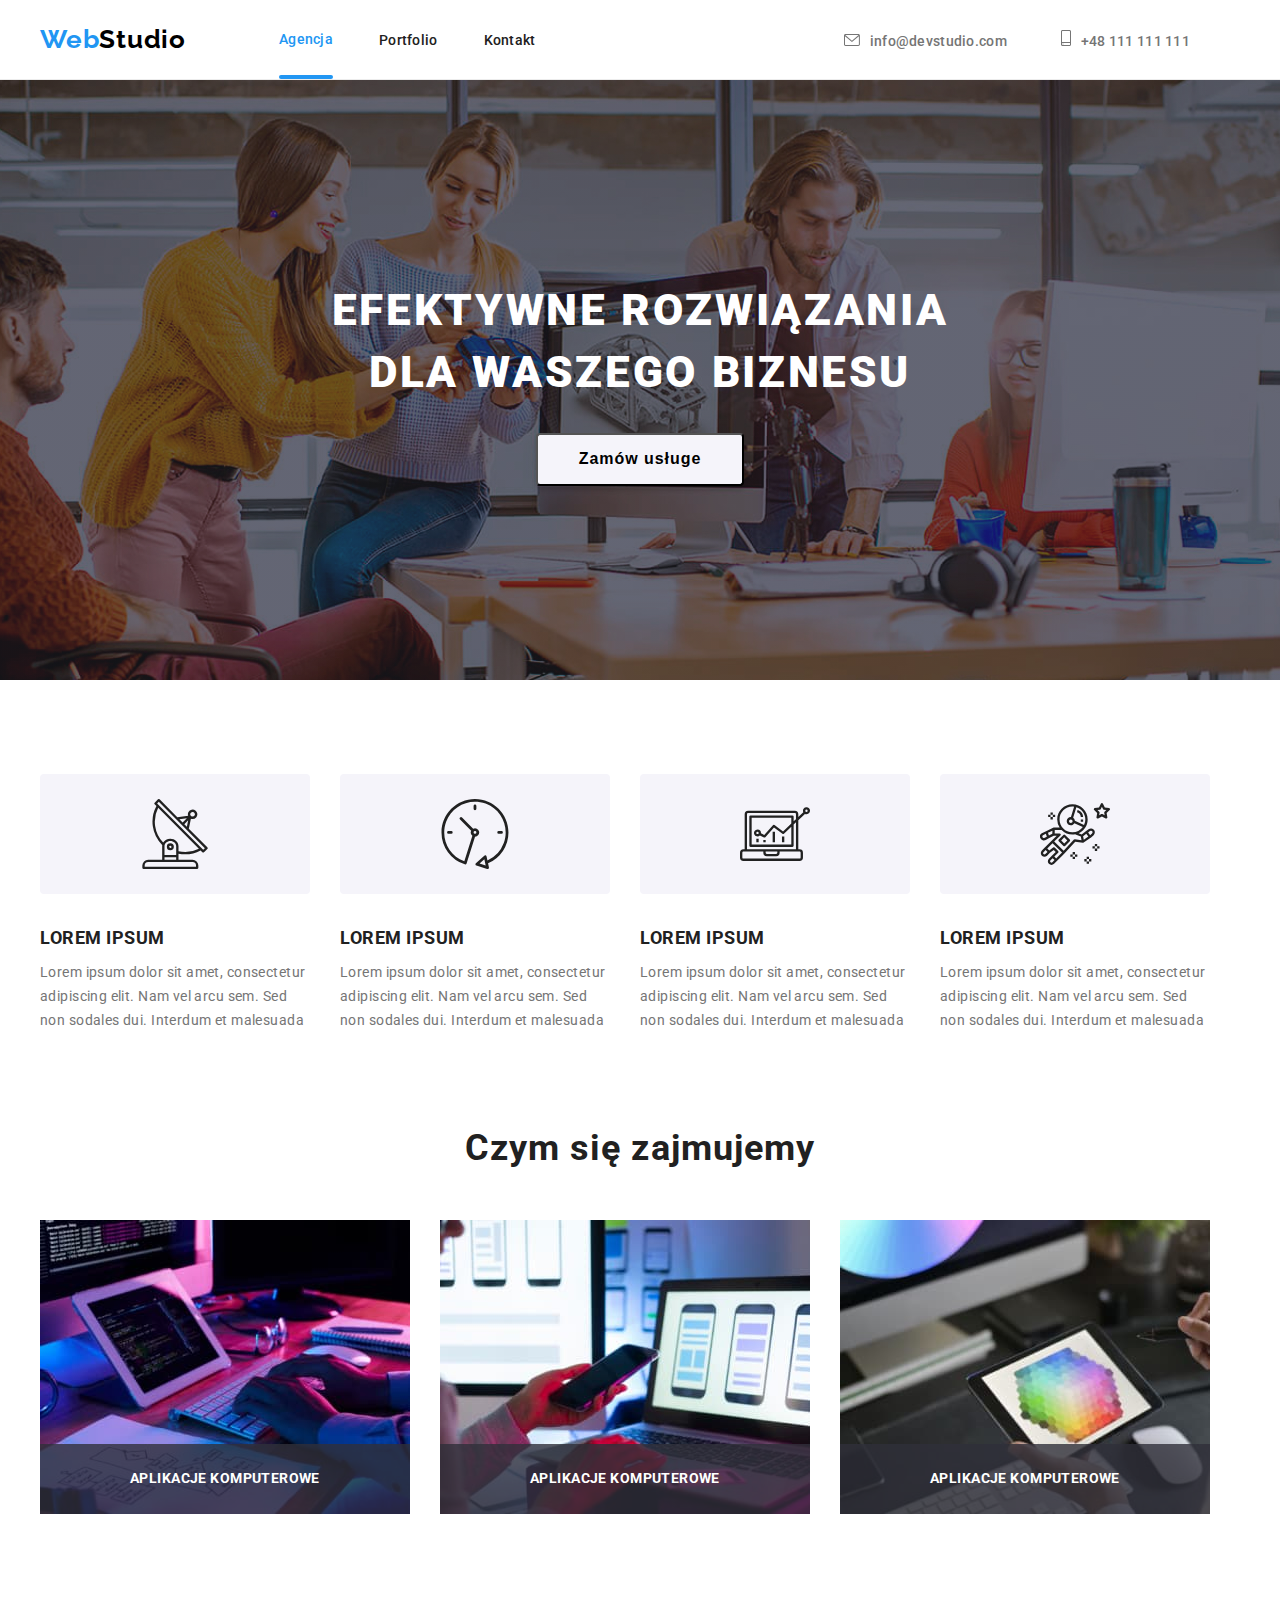
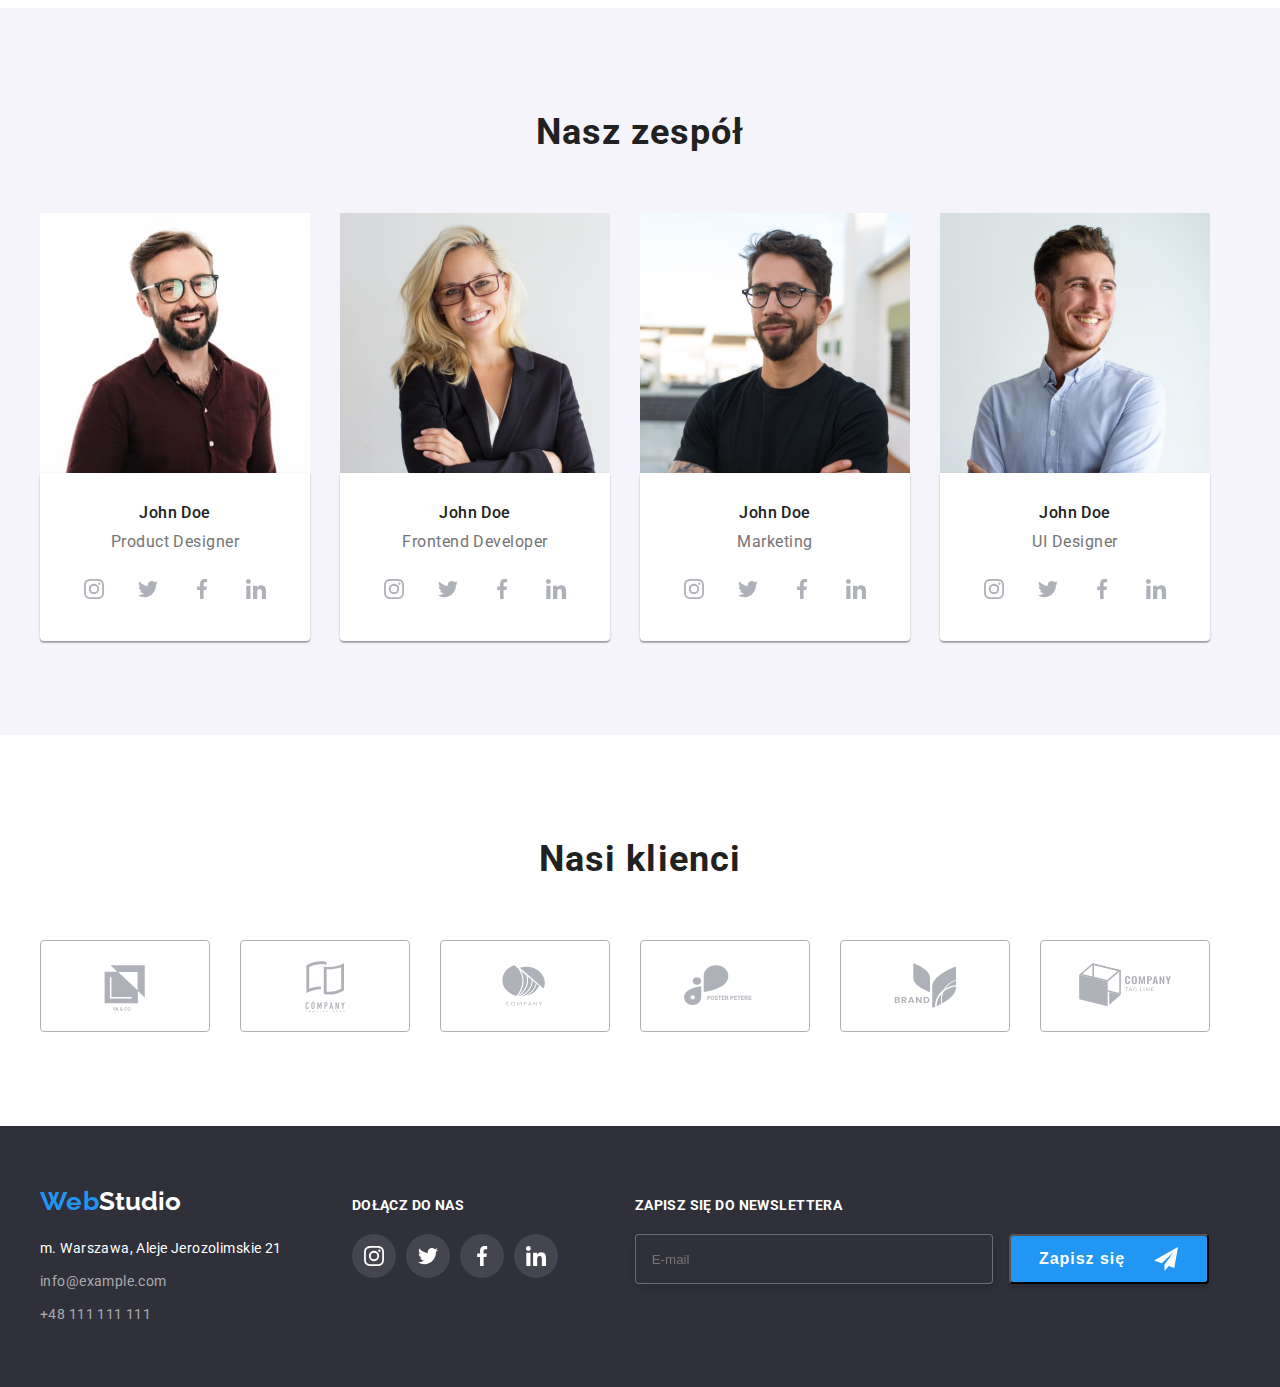
==== index.html @ 431e4baf "init hw07" ====
<!DOCTYPE html>
<html lang="en">
<head>
    <meta charset="UTF-8">
    <meta http-equiv="X-UA-Compatible" content="IE=edge">
    <meta name="viewport" content="width=device-width, initial-scale=1.0">
    <link rel="preconnect" href="https://fonts.googleapis.com">
    <link rel="preconnect" href="https://fonts.gstatic.com" crossorigin>
    <link href="https://fonts.googleapis.com/css2?family=Raleway:wght@700&family=Roboto:wght@400;500;700;900&display=swap"
        rel="stylesheet">
    <link rel="stylesheet" href="https://cdnjs.cloudflare.com/ajax/libs/modern-normalize/2.0.0/modern-normalize.min.css" integrity="sha512-4xo8blKMVCiXpTaLzQSLSw3KFOVPWhm/TRtuPVc4WG6kUgjH6J03IBuG7JZPkcWMxJ5huwaBpOpnwYElP/m6wg==" crossorigin="anonymous" referrerpolicy="no-referrer" />
    <style>
        body {
            font-family: "Roboto", sans-serif;
            color: rgba(33, 33, 33, 1)
        }
    </style>
    <title>Studio</title>
    <link href="./css/styles.css" rel="stylesheet">
</head>
<body>
<header class="header-line">
    <div class="container">
        <div class="menu-container">
        <nav class="menu-nav">
    <a href="./index.html" class="link"><span class="logo">Web</span><span class="logo-header">Studio</span></a>
                <ul class="menu-nav-list list">
                    <li class="menu-nav-item"><a href="./index.html" class="menu-nav-link link nav-link">Agencja</a></li>
                    <li class="menu-nav-item"><a href="./portfolio.html" class="menu-nav-link link">Portfolio</a></li>
                    <li class="menu-nav-item"><a href="#" class="menu-nav-link link">Kontakt</a></li>
                </ul>
            </nav>
            <ul class="menu-contact list">
                <li class="menu-contact-item">
                    <a href="mailto:info@devstudio.com" class="menu-contact-link">
                        <svg class="menu-icon" width="16" height="12">
                            <use href="./images/icons.svg#icon-envelope"></use>
                        </svg>info@devstudio.com</a>
                </li>
            
                <li class="menu-contact-item">
                    <a href="tel:+48111111111" class="menu-contact-link">
                        <svg class="menu-icon" width="10" height="16">
                            <use href="./images/icons.svg#icon-smartphone"></use>
                        </svg>+48 111 111 111</a>
                </li>
            </ul>
        </div>
        </div>
</header>
<!--hero-->
    <main>
    <section class="hero-container section">
        <div class="container">
        <h1 class="h1-webstudio">EFEKTYWNE ROZWIĄZANIA DLA WASZEGO BIZNESU</h1>
        <div class="button-position"><button class="button-webstudio" type="button" data-modal-open>Zamów usługe</button></div>
        </div>
    </section>
<!--Atuty-->
<section class="features section">
    <div class="container">
        <ul class="features-list list">
            <li class="features-items">
                <div class="features-picture">
                    <svg class="features-icon" width="70" height="70">
                        <use href="./images/icons.svg#icon-antenna-1"></use>
                    </svg>
                </div>
                <h4 class="features-title">LOREM IPSUM</h4>
                <p class="paragraph-index">Lorem ipsum dolor sit amet, consectetur adipiscing elit. Nam vel arcu sem. Sed non sodales dui. Interdum et malesuada</p>
            </li>
            <li class="features-items">
                <div class="features-picture">
                    <svg class="features-icon" width="70" height="70">
                        <use href="./images/icons.svg#icon-clock-1"></use>
                    </svg>
                </div>
                <h4 class="features-title">LOREM IPSUM</h4>
                <p class="paragraph-index">Lorem ipsum dolor sit amet, consectetur adipiscing elit. Nam vel arcu sem. Sed non sodales dui. Interdum et malesuada</p>
            </li>
            <li class="features-items">
                <div class="features-picture">
                    <svg class="features-icon" width="70" height="70">
                        <use href="./images/icons.svg#icon-diagram-1"></use>
                    </svg>
                </div>
                <h4 class="features-title">LOREM IPSUM</h4>
                <p class="paragraph-index">Lorem ipsum dolor sit amet, consectetur adipiscing elit. Nam vel arcu sem. Sed non sodales dui. Interdum et malesuada</p>
            </li>
            <li class="features-items">
                <div class="features-picture">
                    <svg class="features-icon" width="70" height="70">
                        <use href="./images/icons.svg#icon-astronaut-1"></use>
                    </svg>
                </div>
                <h4 class="features-title">LOREM IPSUM</h4>
                <p class="paragraph-index">Lorem ipsum dolor sit amet, consectetur adipiscing elit. Nam vel arcu sem. Sed non sodales dui. Interdum et malesuada</p>
            </li>
        </ul>
    </div>
</section>
<!--Gallery-->
<section class="section">
    <div class="about container">
    <h2 class="about-title">Czym się zajmujemy</h2>
    <ul class="list-img">
        <li class="about-img"><img src="./images/about/img.jpg" alt="pisanie na klawiaturze" width="370" height="294">
        <p class="label">Aplikacje komputerowe</p></li>
        <li class="about-img"><img src="./images/about/img1.jpg" alt="ustawianie aplikacji na telefonie" width="370" height="294">
        <p class="label">Aplikacje komputerowe</p></li>
        <li class="about-img"><img src="./images/about/img2.jpg" alt="odbieranie kolorów z palety" width="370" height="294">
        <p class="label">Aplikacje komputerowe</p></li>
    </ul>
</div>
</section>
<!--Team-->
<section class="team section">
    <div class="container">
        <h2 class="team-title">Nasz zespół</h2>
        <ul class="team-list list">
            <li>
                <figure class="index-team-containers list">
                <img src="./images/team/pracownik1.jpg" alt="pracownik1" width="270" height="260">
                <figcaption class="figcaption-team">
                <h3 class="index-team-name">John Doe</h3>
                    <p class="index-team-position">Product Designer</p>
                    <ul class="social-media-container list">
                        <li class="social-icon-team">
                            <a class="social-link" href="">
                                <svg class="social-icon" width=20 heigh=20>
                                    <use href="./images/icons.svg#icon-instagram-2"></use>
                                </svg></a>
                        </li>
                        <li class="social-icon-team">
                            <a class="social-link" href="">
                                <svg class="social-icon" width=20 heigh=20>
                                    <use href="./images/icons.svg#icon-twitter-1"></use>
                                </svg></a>
                        </li>
                        <li class="social-icon-team">
                            <a class="social-link" href="">
                                <svg class="social-icon" width=20 heigh=20>
                                    <use href="./images/icons.svg#icon-facebook-1"></use>
                                </svg></a>
                        </li>
                        <li class="social-icon-team">
                            <a class="social-link" href="">
                                <svg class="social-icon" width=20 heigh=20>
                                    <use href="./images/icons.svg#icon-linkedin-1"></use>
                                </svg></a>
                        </li>
                    </ul>
                    </figcaption>
                    </figure>
            </li>
            <li>
                <figure class="index-team-containers list">
                <img src="./images/team/pracownik2.jpg" alt="pracownik2" width="270" height="260">
                    <figcaption class="figcaption-team">
                <h3 class="index-team-name">John Doe</h3>
                <p class="index-team-position">Frontend Developer</p>
                <ul class="social-media-container list">
                    <li class="social-icon-team">
                        <a class="social-link" href="">
                            <svg class="social-icon" width=20 heigh=20>
                                <use href="./images/icons.svg#icon-instagram-2"></use>
                            </svg></a>
                    </li>
                    <li class="social-icon-team">
                        <a class="social-link" href="">
                            <svg class="social-icon" width=20 heigh=20>
                                <use href="./images/icons.svg#icon-twitter-1"></use>
                            </svg></a>
                    </li>
                    <li class="social-icon-team">
                        <a class="social-link" href="">
                            <svg class="social-icon" width=20 heigh=20>
                                <use href="./images/icons.svg#icon-facebook-1"></use>
                            </svg></a>
                    </li>
                    <li class="social-icon-team">
                        <a class="social-link" href="">
                            <svg class="social-icon" width=20 heigh=20>
                                <use href="./images/icons.svg#icon-linkedin-1"></use>
                            </svg></a>
                    </li>
                </ul>
        </figcaption>
        </figure> 
        </li>
            <li>
                <figure class="index-team-containers list">
                <img src="./images/team/pracownik3.jpg" alt="pracownik3" width="270" height="260">
                    <figcaption class="figcaption-team">
                <h3 class="index-team-name">John Doe</h3>
                    <p class="index-team-position">Marketing</p>
                    <ul class="social-media-container list">
                        <li class="social-icon-team">
                            <a class="social-link" href="">
                                <svg class="social-icon" width=20 heigh=20>
                                    <use href="./images/icons.svg#icon-instagram-2"></use>
                                </svg></a>
                        </li>
                        <li class="social-icon-team">
                            <a class="social-link" href="">
                                <svg class="social-icon" width=20 heigh=20>
                                    <use href="./images/icons.svg#icon-twitter-1"></use>
                                </svg></a>
                        </li>
                        <li class="social-icon-team">
                            <a class="social-link" href="">
                                <svg class="social-icon" width=20 heigh=20>
                                    <use href="./images/icons.svg#icon-facebook-1"></use>
                                </svg></a>
                        </li>
                        <li class="social-icon-team">
                            <a class="social-link" href="">
                                <svg class="social-icon" width=20 heigh=20>
                                    <use href="./images/icons.svg#icon-linkedin-1"></use>
                                </svg></a>
                        </li>
                    </ul>
                    </figcaption>
                    </figure>
            </li>
            <li>
                <figure class="index-team-containers list">
                <img src="./images/team/pracownik4.jpg" alt="pracownik4" width="270" height="260">
                    <figcaption class="figcaption-team">
                <h3 class="index-team-name">John Doe</h3>
                    <p class="index-team-position">UI Designer</p>
                    <ul class="social-media-container list">
                        <li class="social-icon-team">
                            <a class="social-link" href="">
                                <svg class="social-icon" width=20 heigh=20>
                                    <use href="./images/icons.svg#icon-instagram-2"></use>
                                </svg></a>
                        </li>
                        <li class="social-icon-team">
                            <a class="social-link" href="">
                                <svg class="social-icon" width=20 heigh=20>
                                    <use href="./images/icons.svg#icon-twitter-1"></use>
                                </svg></a>
                        </li>
                        <li class="social-icon-team">
                            <a class="social-link" href="">
                                <svg class="social-icon" width=20 heigh=20>
                                    <use href="./images/icons.svg#icon-facebook-1"></use>
                                </svg></a>
                        </li>
                        <li class="social-icon-team">
                            <a class="social-link" href="">
                                <svg class="social-icon" width=20 heigh=20>
                                    <use href="./images/icons.svg#icon-linkedin-1"></use>
                                </svg></a>
                        </li>
                    </ul>
                    </figcaption>
                    </figure>
            </li>
    </section>
    <section class="client-section section">
        <div class="container">
            <h2 class="client-title">Nasi klienci</h2>
<ul class="client-list list">
    <li class="client-items">
        <a class="client-link" href="">
        <svg class="client-icon" width="41" height="47">
            <use href="./images/icons.svg#icon-Client-1"></use>
        </svg>
        </a>
    </li>
    <li class="client-items">
        <a class="client-link" href="">
            <svg class="client-icon" width="38.47" height="34.05">
                <use href="./images/icons.svg#icon-Client-2"></use>
            </svg>
        </a>
    </li>
    <li class="client-items">
        <a class="client-link" href="">
            <svg class="client-icon" width="43.46" height="41.18">
                <use href="./images/icons.svg#icon-Client-3"></use>
            </svg>
        </a>
    </li>
    <li class="client-items">
        <a class="client-link" href="">
            <svg class="client-icon" width="84.44" height="40.62">
                <use href="./images/icons.svg#icon-Client-4"></use>
            </svg>
        </a>
    </li>
<li class="client-items">
    <a class="client-link" href="">
        <svg class="client-icon" width="62.54" height="45.43">
            <use href="./images/icons.svg#icon-Client-5"></use>
        </svg>
    </a>
</li>
<li class="client-items">
    <a class="client-link" href="">
        <svg class="client-icon" width="93.79" height="45.93">
            <use href="./images/icons.svg#icon-Client-6"></use>
        </svg>
    </a>
</li>
</ul>

    </div>
    </section>

    </main>
    <footer>
            <div class="footer-flex container">
                <div class="footer-div">
                    <a href="./index.html"><span class="logo">Web</span><span class="logo-footer">Studio</span></a>
                    <address>
                        <ul class="footer-contact">
                            <li class="footer-item"><a href="https://goo.gl/maps/dJ92y6GsQ9tfoDRQ7" class="last-line-adress"
                                    target="_blank">m. Warszawa, Aleje Jerozolimskie 21</a></li>
                            <li class="footer-item"><a href="mailto:info@example.com" class="last-line">info@example.com</a></li>
                            <li class="footer-item"><a href="tel:+48111111111" class="last-line">+48 111 111 111</a></li>
                        </ul>
                    </address>
                </div>
                <div class="footer-join">
                    <h3 class="footer-social-title">DOŁĄCZ DO NAS</h3>
                    <ul class="footer-social-container list">
                        <li class="footer-social-icons">
                            <a class="footer-social-link" href=""><svg class="footer-social-icon" width="20" height="20">
                                    <use href="./images/icons.svg#icon-instagram-2"></use>
                                </svg></a>
                        </li>
                        <li class="footer-social-icons">
                            <a class="footer-social-link"><svg class="footer-social-icon" width="20" height="20">
                                    <use href="./images/icons.svg#icon-twitter-1"></use>
                                </svg></a>
                        </li>
                        <li class="footer-social-icons">
                            <a class="footer-social-link" href=""><svg class="footer-social-icon" width="20" height="20">
                                    <use href="./images/icons.svg#icon-facebook-1"></use>
                                </svg></a>
                        </li>
                        <li class="footer-social-icons">
                            <a class="footer-social-link" href=""><svg class="footer-social-icon" width="20" height="20">
                                    <use href="./images/icons.svg#icon-linkedin-1"></use>
                                </svg></a>
                        </li>
                    </ul>
                </div>
                <div class="footer-newsletter">
                    <form>
                        <label>
                            <h3 class="footer-submit">Zapisz się do newslettera</h3>
                            <input class="footer-input" type="text" name="username" placeholder="E-mail" required/>
                        </label>
                        <button class="button-footer" type="submit">Zapisz się
                            <svg class="button-icon-send" width="24" height="24">
                                <use href="./images/icons.svg#icon-icon-send"></use>
                            </svg>
                        </button>
                    </form>
                </div>
            </div>
    </footer>
<div class="backdrop is-hidden" data-modal>
<div class="modal">
    <button type="button" class="close-btn" data-modal-close>
        <svg class="modal-icon" width="11" height="11">
                    <use href="./images/icons.svg#icon-Vector">
                    </use>
                </svg>
    </button>
    <form class="form-window">
        <p class="modal-title">Zostaw swoje dane w formularzu ponizej</p>
        <label class="label-title">Imie
            <div class="input-style">
            <input class="modal-window" type="text" name="name" required/>
            <svg class="modal-window-icon" width="12" height="12">
                <use href="./images/icons.svg#icon-Vectorname">
                </use>
            </svg>
        </div>
        </label>
<label>
<label class="label-title">Telefon
    <div class="input-style">
    <input class="modal-window" type="tel" name="phone" required/>
    <svg class="modal-window-icon" width="13" height="13">
        <use href="./images/icons.svg#icon-Vectorphone">
        </use>
    </svg>
    </div>
</label>
<label>
<label class="label-title">Email
    <div class="input-style">
    <input class="modal-window" type="email" name="email" required/>
    <svg class="modal-window-icon" width="15" height="12">
        <use href="./images/icons.svg#icon-Vectormail">
        </use>
    </svg>
</div>
</label>
<label>
    <label class="label-title">Komentarz
    <textarea class="modal-window comment" name="feedback" rows="5" placeholder="Wprowadź tekst" required></textarea>
</label>

<label for="statute" class="checkbox-window">
                    <input type="checkbox" class="checkbox-input" name="statute_acceptance" value="statute" id="statute"
                        required>

                    <span class="checkbox-icon">
                        <svg class="checkbox-vector" width="16" height="15">
                            <use href="./images/icons.svg#icon-Vector-6"></use>
                        </svg>
                    </span>

                    <p class="checkbox-agreement">Oświadczam iż akceptuję <a href="" class="underline-link">Regulamin </a>
                        i <a href="" class="underline-link">Politykę Prywatności.</a></p>
                </label>
   <div class="button-position"><button class="modal-window-button" type="submit">Wyślij</button>
   </div>
    </form>
</div>
</div>

    <script src="./js/modal.js"></script>
</body>
</html>
---- css/styles.css ----
* {
   margin: 0;
   padding: 0;
}

*,
*::before,
*::after {
   box-sizing: border-box;
}

:root {
   --main-background: rgba(255,255,255, 1);
   --focus-color: rgba(33, 150, 243, 1);
   --second-line-color: rgba(117, 117, 117, 1);
   --button-background: rgba(245, 244, 250, 1);
   --footer-color:  rgba(47, 48, 58, 1);
   --cubic-bezier: cubic-bezier(0.4, 0, 0.2, 1)
   --
}

.body {
   font-family: 'Roboto', sans-serif;
   color: rgba(33, 33, 33, 1);
   --main-background: var(--main-background);
}

   .h1, h2, h3, h4, h5, h6, p {
      margin: 0;
}

.img {
   display: block;
   max-width: 100%;
   height: auto;
}

.list {
   list-style: none;
   padding-left: 0;
   margin: 0;
}

a:link {
   text-decoration: inherit;
}

.container {
max-width: 1200px;
margin: 0 auto
}

.section {
   padding-top: 94px;
   padding-bottom: 94px;
}

/* nawigacja strony i kontakty =======================*/

.logo {
color: var(--focus-color);
font-family: 'Raleway';
font-weight: 700;
font-size: 26px;
line-height: 1.2;
letter-spacing: 0.03em;
}

.logo-header {
font-family: 'Raleway';
font-weight: 700;
font-size: 26px;
line-height: 1.2;
color: #000000;
letter-spacing: 0.03em;
margin-right: 93px
}

.header-line {
background: var(--main-background);
border-bottom: #ececec solid 1px;
}

.menu-container {
display: flex;
align-items: center;
padding-top: 24px;
padding-bottom: 24px;
}

.menu-nav {
display: flex;
margin-right: auto;
}

.menu-nav-list {
display: flex;
align-items: center;
flex-wrap: wrap;
}

.menu-nav-item {
margin-right: 46px;
display: inline;
}

.menu-contact-item {
margin-right: 50px;
display: inline;
}

.menu-nav-link {
font-weight: 500;
font-size: 14px;
line-height: 1.1;
letter-spacing: 0.02em;
color: #212121;
}

.menu-contact-link {
   text-decoration: inherit;
   font-weight: 500;
   font-size: 14px;
   line-height: 1.1;
   letter-spacing: 0.02em;
   color: var(--second-line-color)
}

.menu-icon {
   fill: currentColor;
   margin-right: 10px;
}

   .menu-nav-link:hover, 
   .menu-nav-link:focus {
  color: var(--focus-color);
  }

   .menu-contact-link:hover,
   .menu-contact-link:focus {
    color: var(--focus-color);
   }

.nav-link {
   position: relative;
   display: flex;
   color: var(--focus-color);
      }

  .nav-link::after {
   color: var(--focus-color);
   position: absolute;
   background-color: var(--focus-color);
   content: "";
   width: 100%;
   height: 4px;
   border-radius: 2px;
   bottom: -32px
  }
/* webstudio =====================*/


.hero-container {
background-color: rgba(47, 48, 58, 0.4);
   background-image: linear-gradient(to right,
         rgba(47, 48, 58, 0.4),
         rgba(47, 48, 58, 0.4)),
      url(../images/background-picture.jpg);
   background-position: center;
   background-size: cover;
   padding: 200px 0;
   max-width: 1600px;
   height: 600px;
   margin: 0 auto;
}

.h1-webstudio {
   font-weight: 900;
   font-size: 44px;
   line-height: 1.4;
   text-align: center;
   letter-spacing: 0.06em;
   white-space: wrap;
   max-width: 696px;
   margin: 0 auto;
   color: var(--main-background);
}

.button-webstudio {
font-weight: 700;
font-size: 16px;
line-height: 1.8;
cursor: pointer;
text-align: center;
margin: 0 auto;
margin-top: 30px;
padding: 10px 41px;
letter-spacing: 0.06em;
border-radius: 4px;
box-shadow: 0px 4px 4px rgba(0, 0, 0, 0.15);
background: var(--button-background); 
}

.button-webstudio:hover {
   color: var(--main-background);
   background: var(--focus-color);
}

.button-position {
display: flex;
justify-content: center;
text-align: center;
}

.features {
   padding-bottom: 0;
}

.features-list {
   display: flex;
}

.features-title {
   font-weight: 700;
   font-size: 18px;
   line-height: 1.5;
   letter-spacing: 0.03em;
   margin-bottom: 10px;
   margin-top: 30px
}

.features-list {
   display: flex;
}

.features-items {
   margin-right: 30px;
}

.paragraph-index {
font-family: 'Roboto';
   font-style: normal;
   font-weight: 400;
   font-size: 14px;
   line-height: 1.7;
   letter-spacing: 0.03em;
   color: var(--second-line-color);
}

.features-picture {
width: 270px;
height: 120px;
background: var(--button-background) ;
border-radius: 4px;
fill: #212121;
text-align: center;
display: flex;
align-items: center;
justify-content: center;
}

.features-picture:last-child {
   margin-right: 0
}
/* about + img index ====================================== */

.list-img {
display: flex; 
   }   

.about-title {
   font-weight: 700;
   font-size: 36px;
   line-height: 1.2;
   text-align: center;
   letter-spacing: 0.03em;
   margin-bottom: 50px;
}

.about-img {
   
 margin-right: 30px;
 position: relative;
list-style-type: none;
overflow: hidden;
display: flex;
}
.about-img:last-child {
   margin-right: 0;
}

.about-img > .label {
   position: absolute;
   font-weight: 700;
   font-size: 14px;
   line-height: 1.14;
   align-items: center;
   justify-content: center;
   width: 100%;
   height: 70px;
   bottom: 0px;
   letter-spacing: 0.03em;
   text-transform: uppercase;
   color: var(--main-background);
   display: flex;
   background-color: rgba(47, 48, 58, 0.8);
 
}
/* team ====================================== */

.team {
   background: var(--button-background);
   align-items: center;
   justify-content: center;
}

.team-title {
font-weight: 700;
   font-size: 36px;
   line-height: 1.7;
   text-align: center;
   letter-spacing: 0.03em;
   margin-bottom: 50px
}

.team-list {
   display: flex
}

.index-team-containers {
margin-right: 30px;
display: flex;
flex-direction: column;
}

.figcaption-team {
box-shadow: 0px 1px 3px rgba(0, 0, 0, 0.12), 
0px 1px 1px rgba(0, 0, 0, 0.14), 
0px 2px 1px rgba(0, 0, 0, 0.2);
border-radius: 0px 0px 4px 4px;
padding-top: 30px;
padding-bottom: 30px;
height: 168px;
background: var(--main-background);
}

.index-team-name {
   font-family: 'Roboto';
   font-weight: 500;
   font-size: 16px;
   line-height: 1.2;
   text-align: center;
   letter-spacing: 0.03em;
}

.index-team-position {
font-family: 'Roboto';
   font-weight: 400;
   font-size: 16px;
   line-height: 1.2;
   text-align: center;
   letter-spacing: 0.03em;
   margin-top: 10px;
   color: var(--second-line-color)
}

.social-media-container {
display: flex;
justify-content: center;
align-items: center;
list-style: none;
margin-top: 16px;
}

.social-icon-team {
width: 44px;
height: 44px;
margin-right: 10px;
}

.social-icon-team:last-child {
   margin-right: 0;
}

.social-link {
      fill: rgba(175, 177, 184, 1);
   width: 100%;
   height: 100%;
      display: flex;
      align-items: center;
      justify-content: center;
}

.social-link:hover,
.social-link:focus {
   fill: var(--main-background);
   background-color: var(--focus-color);
   border-radius: 50%;
}
/* nasi klienci =========================*/

.client-list {
   display: flex;
   align-items: center;
   justify-content: center;
}

.client-title {
font-style: normal;
   font-weight: 700;
   font-size: 36px;
   line-height: 1.7;
   text-align: center;
   letter-spacing: 0.03em;
   color: rgba(33, 33, 33, 1)
}

.client-items {
   margin-top: 50px;
   margin-right: 30px
}

.client-icon {
width: 170px;
height: 92px;
border: 1px solid currentColor;
color: rgba(175, 177, 184, 1);
fill: currentColor;
border-radius: 4px;
text-align: center;
display: flex;
align-items: center;
justify-content: center;
      }

.client-item:last-child {
  margin-right: 0;
}
      
.client-icon:hover,
.client-icon:focus {
border-color: var(--focus-color);
fill: var(--focus-color);
            }
/* buttons, img, portfolio ======================*/ 

.paragraph-portfolio {
   font-weight: 400;
   font-size: 16px;
   line-height: 1.8;
   margin-top: 14px;
   letter-spacing: 0.03em;
   color: var(--second-line-color);
   }


.buttons-portfolio {
   font-weight: 500;
   font-size: 16px;
   line-height: 1.6;
   text-align: center;
   letter-spacing: 0.03em;
   margin: 0 auto;
   padding: 6px 22px;
   cursor: pointer;
   border-radius: 4px;
   border: 0;
   background: var(--button-background); 
}

.buttons-portfolio:hover {
   color: var(--main-background);
   background: var(--focus-color);
   box-shadow: 0px 3px 1px rgba(0, 0, 0, 0.1), 0px 1px 2px rgba(0, 0, 0, 0.08), 0px 2px 2px rgba(0, 0, 0, 0.12);
}

.button-nav {
   display: flex;
   justify-content: center;
   align-items: center;
   flex-wrap: wrap;
   margin-bottom: 50px;
}

.button-item {
   margin-right: 8px;
}

/* portfolio images ============= */

.site-navigation {
   display: flex;
   flex-wrap: wrap;
}

.portfolio-img-containers {
display: flex;
flex-direction: column;
margin-bottom: 30px;
margin-right: 30px;

}
.figcaption-item {
   padding: 20px 24px;
   border: 1px solid #eeeeee;
   
}

.figcaption-item:hover,
.figcaption-item:focus {
box-shadow: 1px 4px 6px 0px rgba(0, 0, 0, 0.16);
box-shadow: 0px 4px 4px 0px rgba(0, 0, 0, 0.06);
box-shadow: 0px 1px 1px 0px rgba(0, 0, 0, 0.12);
}

.figcaption-title {
   font-weight: 700;
   font-size: 18px;
   line-height: 2;
   letter-spacing: 0.06em;
}

.box {
   position: relative;
      width: 370px;
      height: 294px;
      overflow: hidden;
}

.overlay {
   position: absolute;
   top: 0;
   left: 0;
   width: 100%;
   height: 100%;
   background-color: rgba(33, 150, 243, 0.9);

      transform: translatey(100%);
      transition: transform 250ms ease-in-out;
}

      .box:hover .overlay {
            transform: translatex(0);
      }
   
.overlay-text {
   font-style: normal;
      font-weight: 400;
      font-size: 18px;
      line-height: 1.5;
      letter-spacing: 0.03em;
      color: var(--main-background);
      margin: 49px 45px 49px 24px

}
/* stopka =======================================*/


footer {
   background: var(--footer-color);
   padding-top: 60px;
   padding-bottom: 60px;
}

.logo-footer {
   font-family: 'Raleway';
   font-weight: 700;
   font-size: 26px;
   line-height: 1.2;
   letter-spacing: 0,03em;
   color: var(--main-background)
}

.last-line {
font-style: normal;
font-weight: 400;
font-size: 14px;
line-height: 1.7;
letter-spacing: 0.03em;
color: rgba(255, 255, 255, 0.6);
}

.last-line:hover, 
.last-line:focus {
color: var(--focus-color)
}

.last-line-adress {
font-style: normal;
font-weight: 400;
font-size: 14px;
line-height: 1.7;
letter-spacing: 0.03em;
color: var(--main-background);
}

.last-line-adress:hover,
.last-line:focus {
color: var(--focus-color);
   }

.footer-contact {
   margin-top: 20px;
   list-style-type: none;
  
}

.footer-item {
      margin-top: 9px;
   }

.footer-item:first-child {
         margin-top: 0px;
 }

.footer-flex {
   display: flex;
   align-items: baseline;
}

.footer-div {
   margin-right: 70px;
}
.footer-social-title {
   font-weight: 700;
   font-size: 14px;
   line-height: 1.14;
   margin-right: 70px;
   letter-spacing: 0.03em;
   text-transform: uppercase;
   color: var(--main-background);
}
.footer-social-icons {
   width: 44px;
   height: 44px;
   margin-right: 10px;
   cursor: pointer;
}

.footer-social-link {
   fill: var(--main-background);
   background-color: rgba(255, 255, 255, 0.1);
   border-radius: 50%;
   width: 100%;
   height: 100%;
   display: flex;
   align-items: center;
   justify-content: center;
}


.footer-social-icons:last-child {
   margin-right: 0;
}

.footer-social-container {
   margin-top: 20px;
   display: flex;
   align-items: center;
   justify-content: center
}

.footer-social-link:hover,
.footer-social-link:focus {
   background-color: var(--focus-color);
   border-radius: 50%;
}
/* ============== stopka newsletter ======*/

.footer-newsletter {
margin-left: 77px
}

.footer-submit {
   display: flex;
   flex-direction: column;
   margin-bottom: 20px;
   margin-right: 77px;
   font-weight: 700;
   font-size: 14px;
   line-height: 1.14;
   letter-spacing: 0.03em;
   text-transform: uppercase;
   color: var(--main-background)
}

.footer-input {
      box-sizing: border-box;
      width: 358px;
      height: 50px;
      border: 1px solid rgba(255, 255, 255, 0.3);
      padding-left: 16px;
      filter: drop-shadow(0px 4px 4px rgba(0, 0, 0, 0.15));
      border-radius: 4px;
      background: var(--footer-color)
}

.button-footer {
      width: 200px;
      height: 50px;
      font-weight: 700;
      font-size: 16px;
      line-height: 1.8;
      letter-spacing: 0.06em;
      text-align: center;
      margin-left: 12px;
      color: var(--main-background);
      background: var(--focus-color);
      box-shadow: 0px 4px 4px rgba(0, 0, 0, 0.15);
      border-radius: 4px;
      cursor: pointer;
      justify-content: space-between;
      align-items: center;
}

.button-icon-send {
   fill: var(--main-background);
   margin-left: 24px;
   vertical-align: middle;
}

/* modal window =======================================*/

.form-window {
   padding-left: 40px;
   padding-right: 40px
}

.backdrop {
   position: fixed;
   left: 0;
   top: 0;
   width: 100%;
   height: 100%;
   background-color: rgba(0, 0, 0, 0.2);
   transition-duration: 250ms;
   transition-timing-function: cubic-bezier(0.4, 0, 0.2, 1)
}

.modal {
   position: absolute;
   left: 50%;
   top: 50%;
   transform: translate(-50%, -50%);
   width: 528px;
   height: 581px;
   background-color: var(--main-background);
   box-shadow: 0px 1px 3px rgba(0, 0, 0, 0.12), 0px 1px 1px rgba(0, 0, 0, 0.14), 0px 2px 1px rgba(0, 0, 0, 0.2);
   border-radius: 4px;
}

.close-btn {
   position: absolute;
   top: 8px;
   right: 8px;
   width: 30px;
   height: 30px;
   border-radius: 50%;
   border: 1px solid rgba(0, 0, 0, 0.1);
   background: var(--main-background)
}

.is-hidden {
   opacity: 0;
   visibility: hidden;
   pointer-events: none

}

.modal-title {
font-weight: 700;
font-size: 20px;
line-height: 1.15;
text-align: center;
letter-spacing: 0.03em;
color: rgba(33, 33, 33, 1);
margin-top: 40px;
margin-bottom: 12px;
}

.label-title {
   display: flex;
   flex-direction: column;
   font-size: 12px;
   line-height: 1.17;
   letter-spacing: 0.01em;
   margin-bottom: 10px;
color: rgba(117, 117, 117, 1);
}

.input-style {
   display: block;
   position: relative;
   margin-top: 4px;
   transition-property: fill;
   transition-duration: 250ms;
   transition-timing-function: var(--cubic-bezier);

}

.modal-window {
   display: block;
      width: 100%;
      height: 40px;
      padding-top: 11px;
      padding-bottom: 11px;
      padding-left: 42px;
      border: 1px solid rgba(33, 33, 33, 0.2);
      border-radius: 4px;
      transition-property: border-color;
      transition-duration: 250ms;
      transition-timing-function: var(--cubic-bezier);
      outline: transparent;
}

.input-style:focus-within,
.modal-window:focus-within {
   fill: var(--focus-color);
   border-color: var(--focus-color);
}

.modal-window-icon {
position: absolute;
fill: rgba(33, 33, 33, 1);
transform: translateY(-50%);
   top: 50%;
   left: 13px;
}

.modal-window:focus+.modal-window-icon {
fill: var(--focus-color);
transition-property: fill;
transition-duration: 250ms;
   transition-timing-function: cubic-bezier(0.4, 0, 0.2, 1);
}

.comment {
      width: 100%;
      height: 120px;
      padding: 12px 16px;
      margin-top: 4px;
      color: rgba(117, 117, 117, 0.5);
      resize: none;
}

.comment::placeholder {
   font-size: 12px;
   line-height: 1.17;
   letter-spacing: 0.01em;
   color: rgba(117, 117, 117, 0.5);
}

.modal-window-button {
   font-weight: 700;
      font-size: 16px;
      line-height: 1.88;
      letter-spacing: 0.06em;
      color: var(--main-background);
      background-color: var(--focus-color);
      padding: 10px 76px;
      margin: 0 auto;
      box-shadow: 0px 4px 4px rgba(0, 0, 0, 0.15);
      border-radius: 4px;
   }

   .checkbox-window {
          display: block;
          margin-bottom: 30px;
          font-size: 14px;
          line-height: 1.71;
          letter-spacing: 0.03em;
          color: grey;
          text-align: center;
          cursor: pointer;
       }
   
       .checkbox-input {
   
          appearance: none;
          position: absolute;
       }
   
       .checkbox-icon {
          display: inline-block;
          border: 2px solid black;
          border-radius: 2px;
          vertical-align: sub;
          transition-property: background-color, border-color;
          transition-duration: 250ms;
          transition-timing-function: var(--cubic-bezier);
          
       }
   
       .checkbox-vector {
          display: block;
          width: 16px;
          height: 15px;
         fill: var(--main-background);
       }
   
       .checkbox-agreement {
          display: inline;
          margin-left: 8px;
       }
   
       .underline-link {
          color: var(--focus-color);
         text-decoration: underline !important
       }
   
       .checkbox-input:checked + .checkbox-icon {
          background-color: var(--focus-color);
          border-color: var(--focus-color);
       }
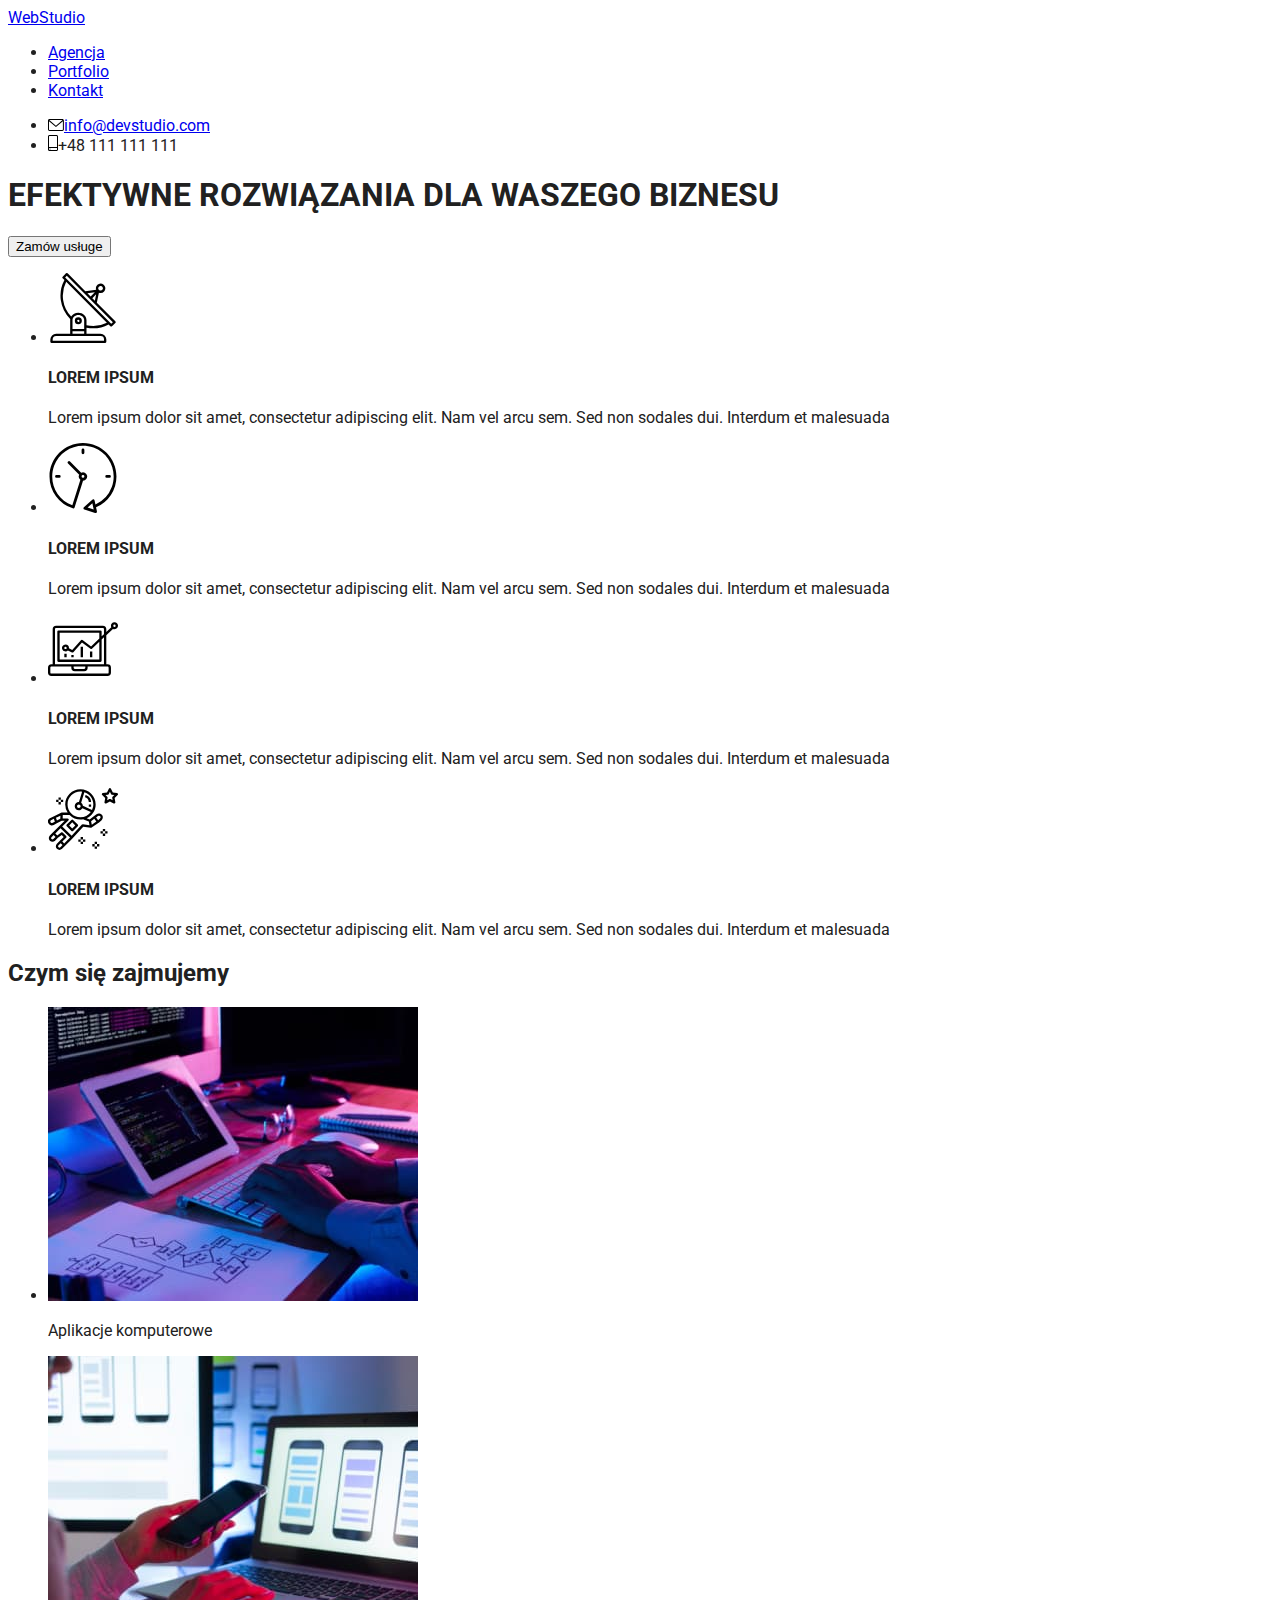
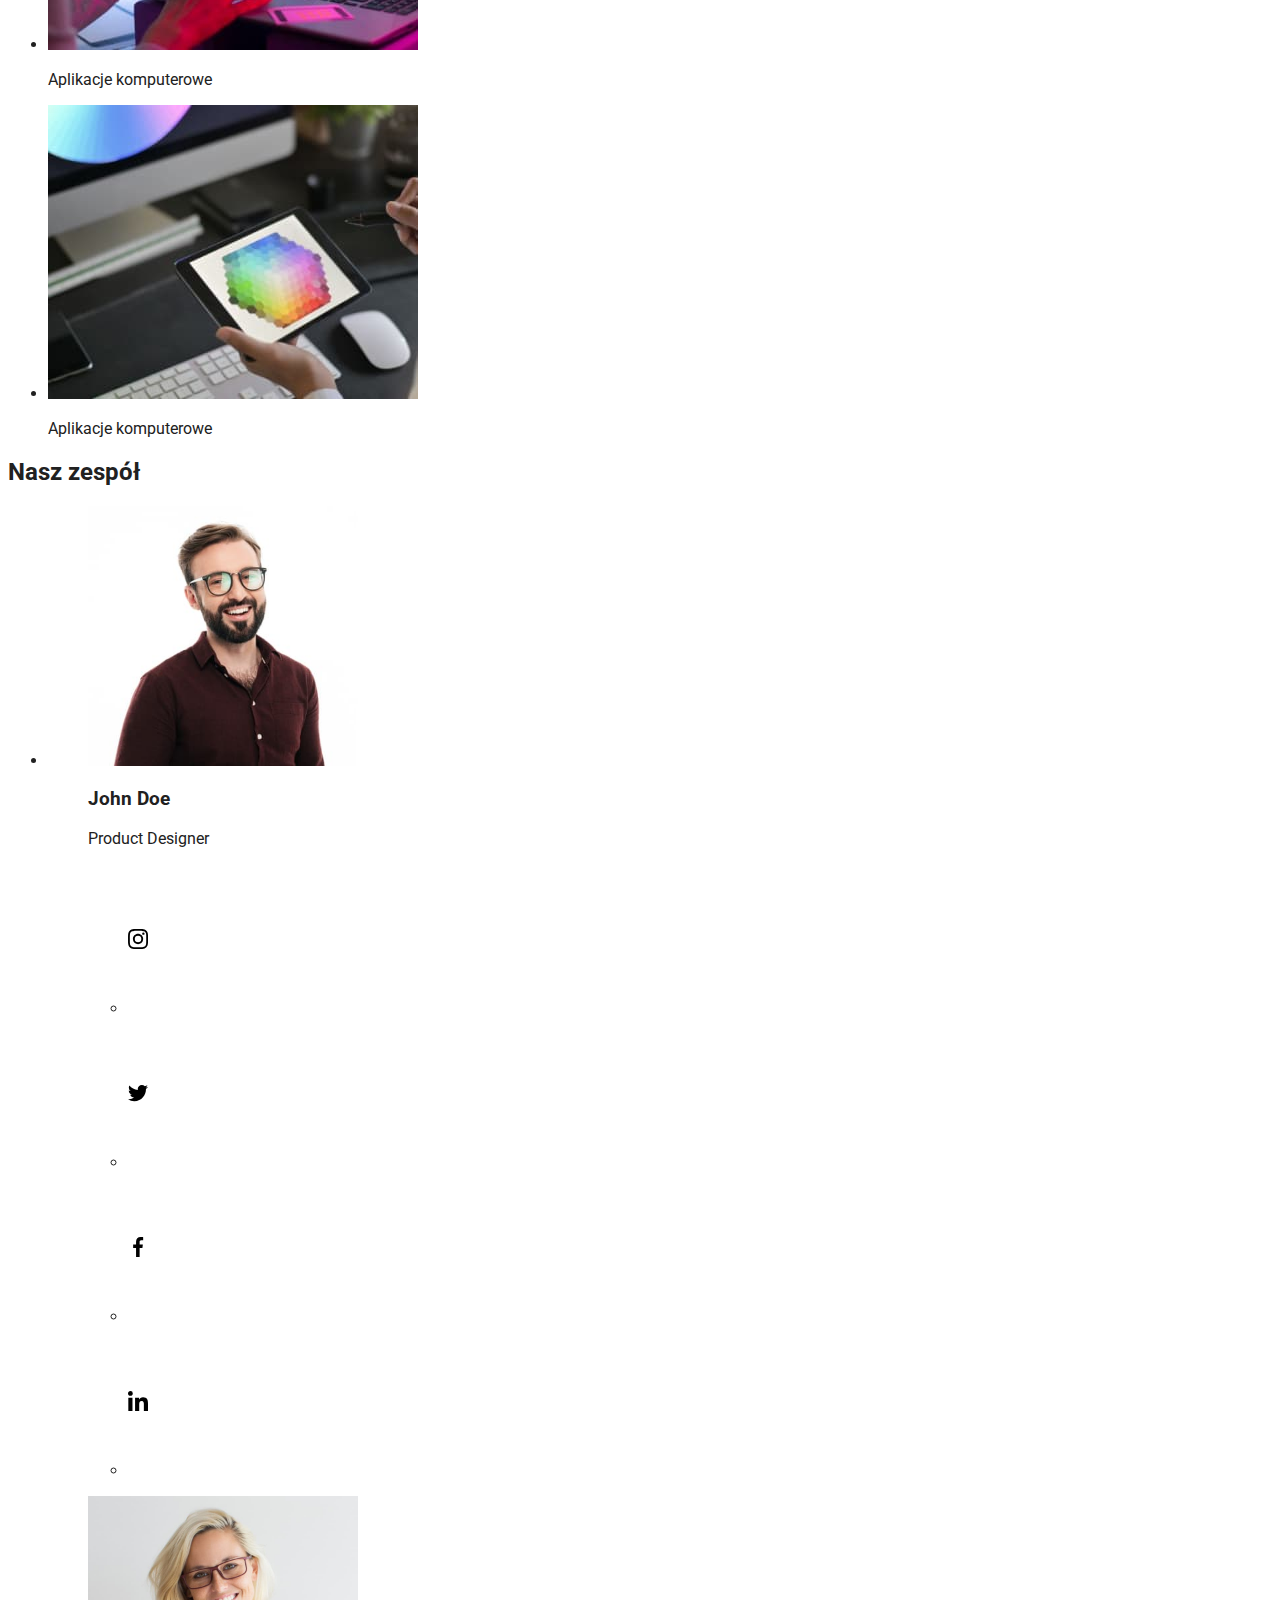
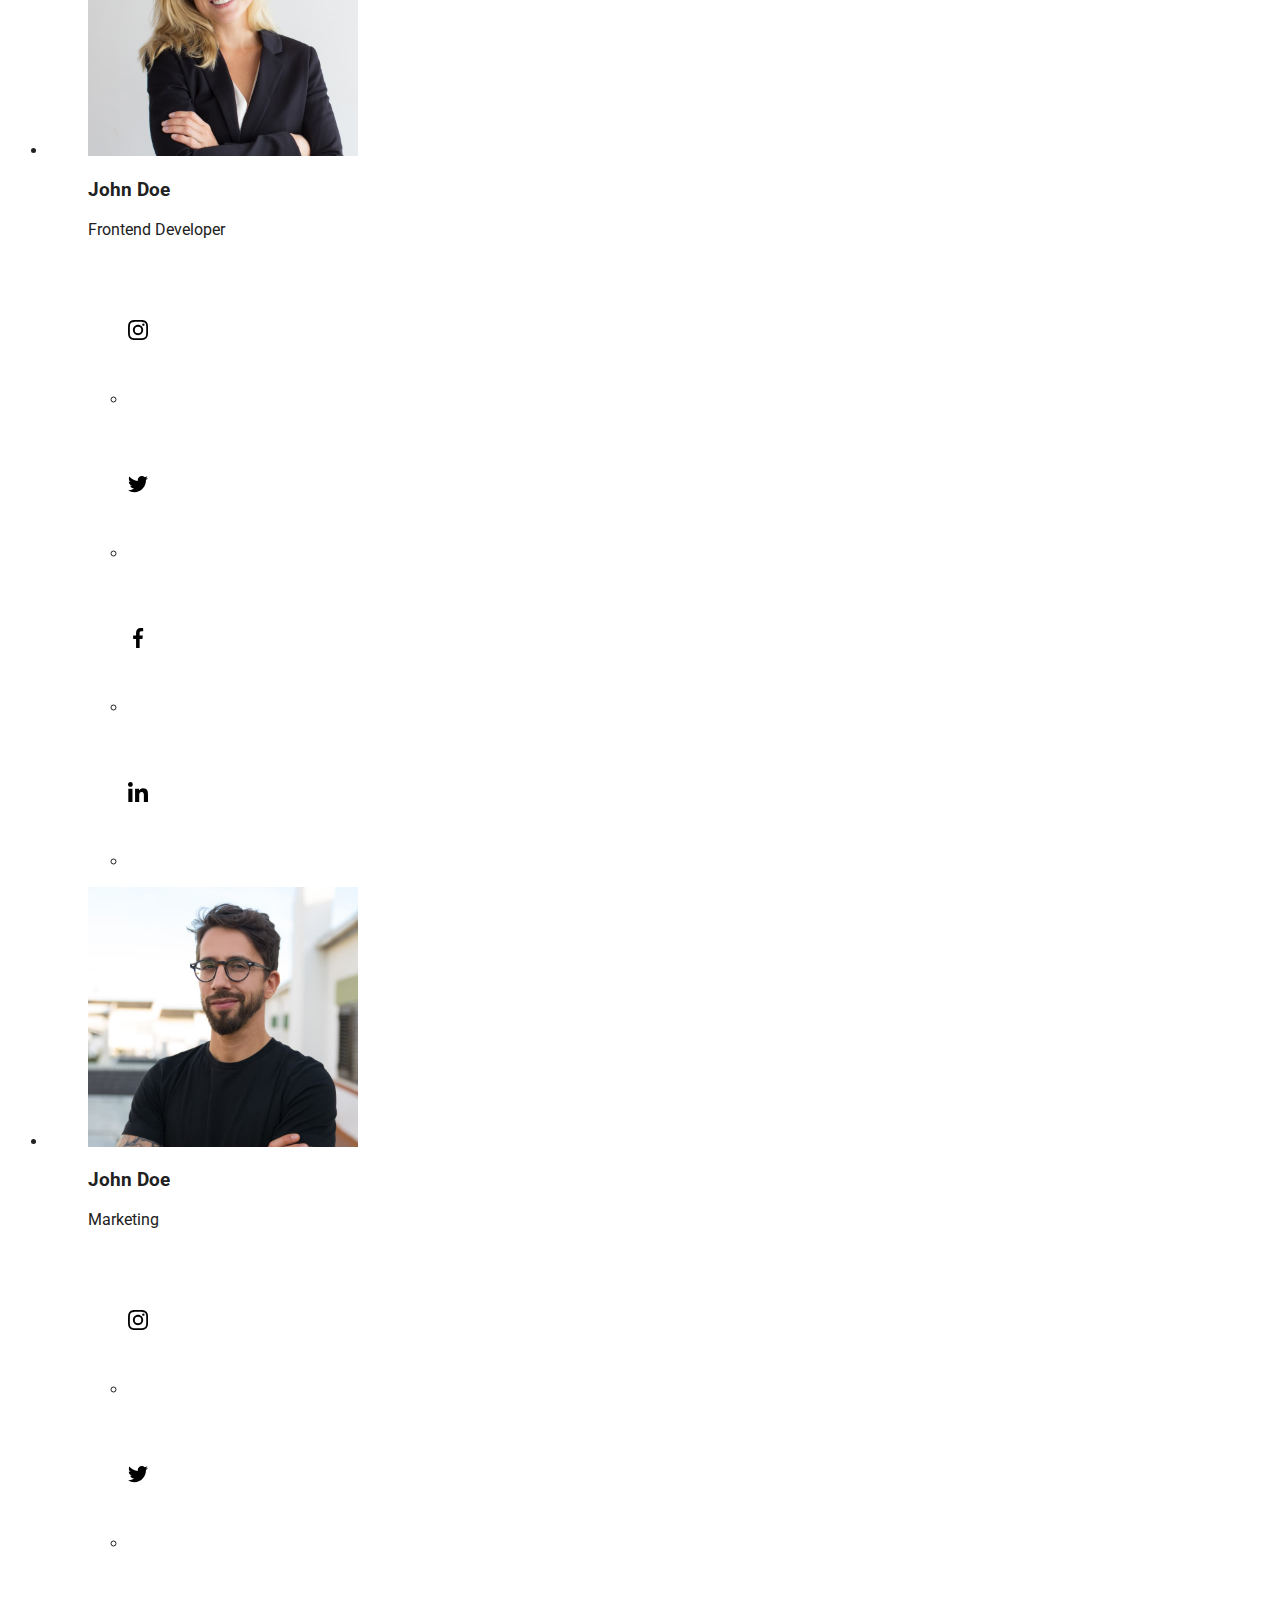
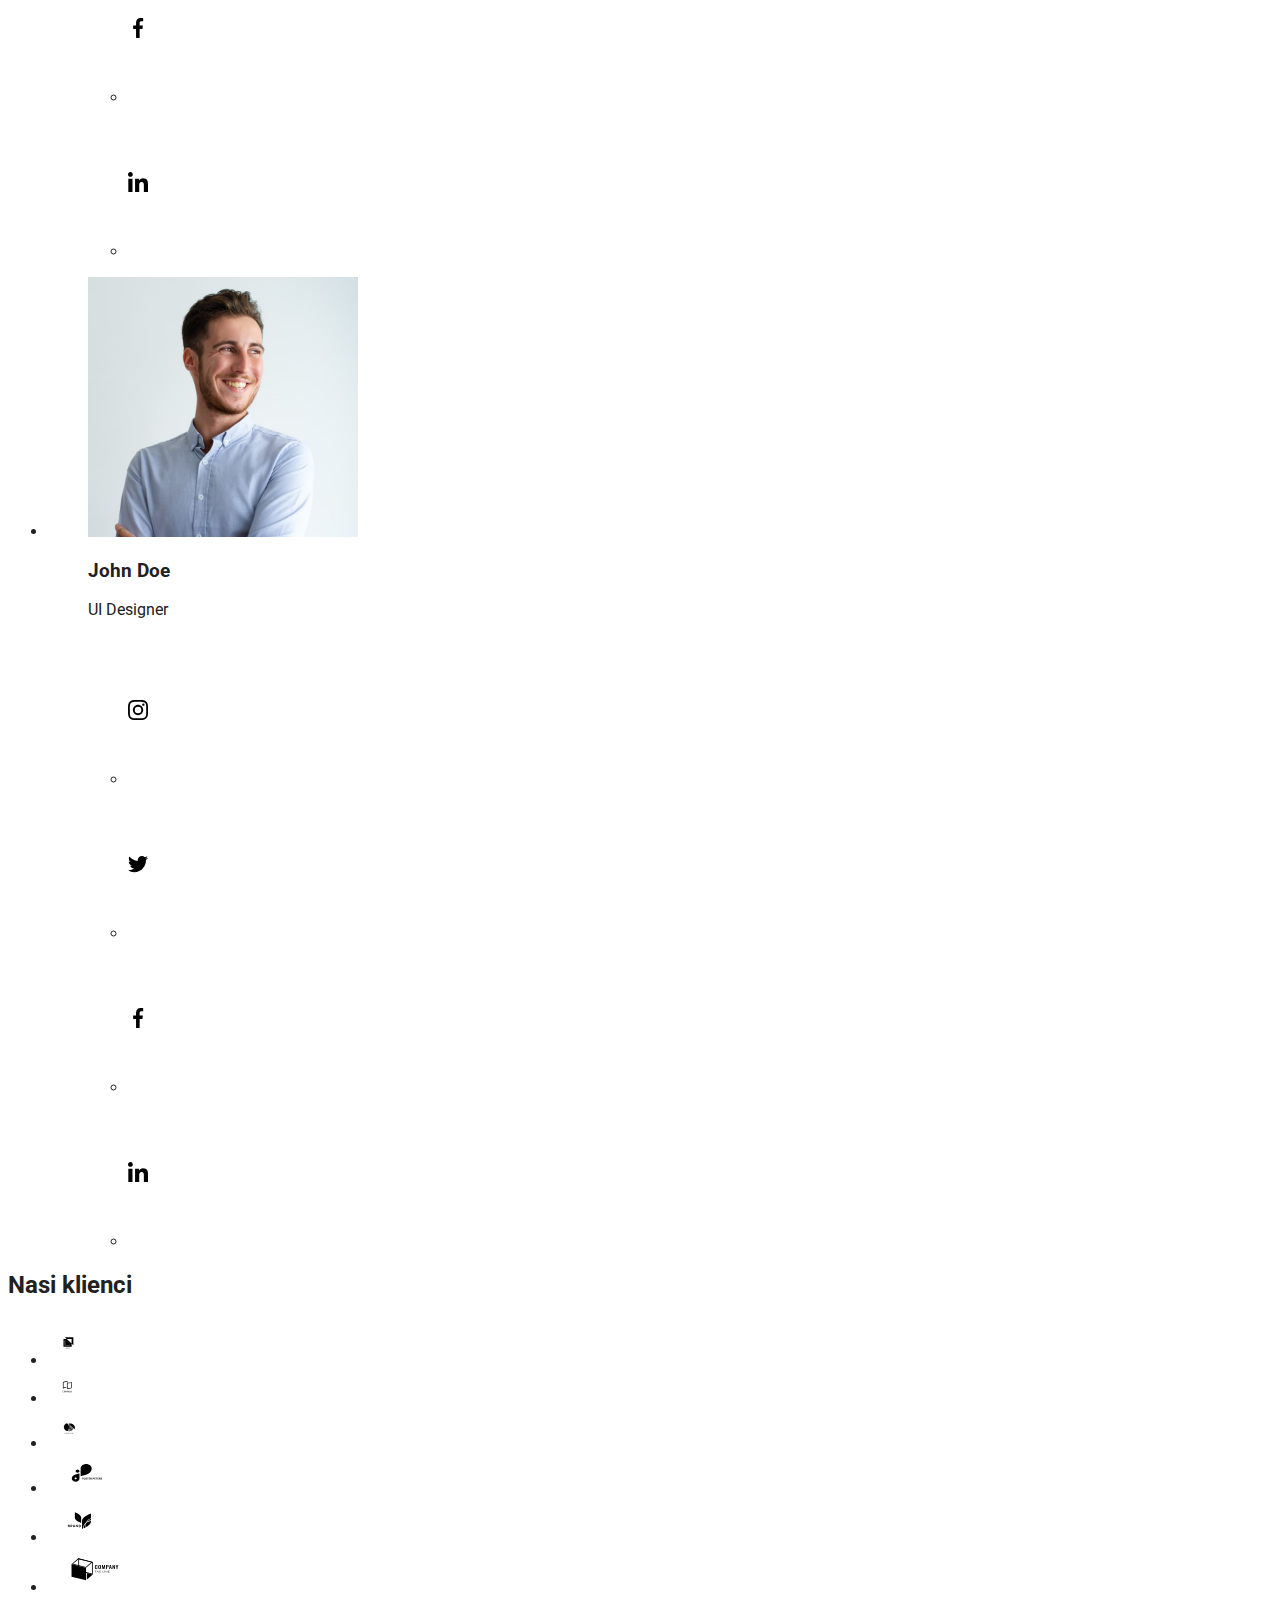
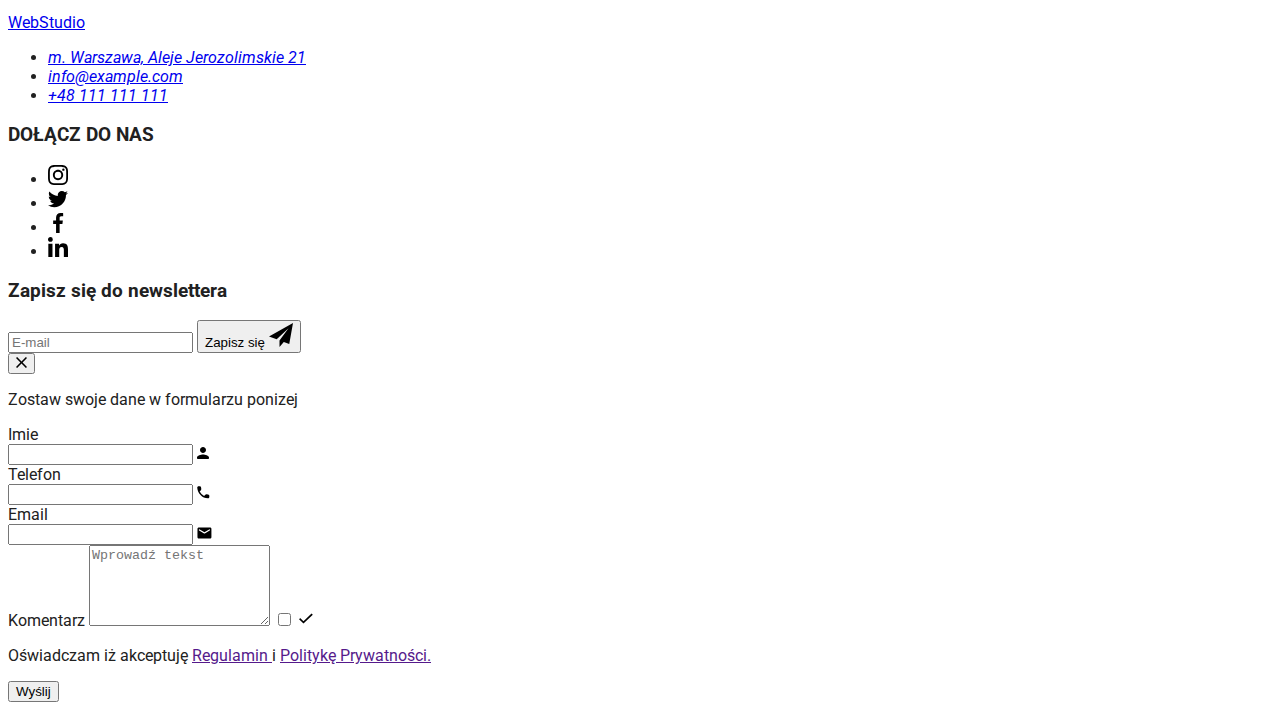
==== commit 20b63d80: "first step" ====
--- a/index.html
+++ b/index.html
@@ -1,14 +1,18 @@
 <!DOCTYPE html>
 <html lang="en">
+
 <head>
     <meta charset="UTF-8">
     <meta http-equiv="X-UA-Compatible" content="IE=edge">
     <meta name="viewport" content="width=device-width, initial-scale=1.0">
     <link rel="preconnect" href="https://fonts.googleapis.com">
     <link rel="preconnect" href="https://fonts.gstatic.com" crossorigin>
-    <link href="https://fonts.googleapis.com/css2?family=Raleway:wght@700&family=Roboto:wght@400;500;700;900&display=swap"
+    <link
+        href="https://fonts.googleapis.com/css2?family=Raleway:wght@700&family=Roboto:wght@400;500;700;900&display=swap"
         rel="stylesheet">
-    <link rel="stylesheet" href="https://cdnjs.cloudflare.com/ajax/libs/modern-normalize/2.0.0/modern-normalize.min.css" integrity="sha512-4xo8blKMVCiXpTaLzQSLSw3KFOVPWhm/TRtuPVc4WG6kUgjH6J03IBuG7JZPkcWMxJ5huwaBpOpnwYElP/m6wg==" crossorigin="anonymous" referrerpolicy="no-referrer" />
+    <link rel="stylesheet" href="https://cdnjs.cloudflare.com/ajax/libs/modern-normalize/2.0.0/modern-normalize.min.css"
+        integrity="sha512-4xo8blKMVCiXpTaLzQSLSw3KFOVPWhm/TRtuPVc4WG6kUgjH6J03IBuG7JZPkcWMxJ5huwaBpOpnwYElP/m6wg=="
+        crossorigin="anonymous" referrerpolicy="no-referrer" />
     <style>
         body {
             font-family: "Roboto", sans-serif;
@@ -16,417 +20,436 @@
         }
     </style>
     <title>Studio</title>
-    <link href="./css/styles.css" rel="stylesheet">
+    <link href="./css/mainmin.css" rel="stylesheet">
 </head>
+
 <body>
-<header class="header-line">
-    <div class="container">
-        <div class="menu-container">
-        <nav class="menu-nav">
-    <a href="./index.html" class="link"><span class="logo">Web</span><span class="logo-header">Studio</span></a>
-                <ul class="menu-nav-list list">
-                    <li class="menu-nav-item"><a href="./index.html" class="menu-nav-link link nav-link">Agencja</a></li>
-                    <li class="menu-nav-item"><a href="./portfolio.html" class="menu-nav-link link">Portfolio</a></li>
-                    <li class="menu-nav-item"><a href="#" class="menu-nav-link link">Kontakt</a></li>
+    <header class="page-header page-header--line">
+        <div class="page-header__container container">
+            <nav class="page-header__nav">
+                <a href="./index.html" class="link"><span class="logo">Web</span><span
+                        class="logo-header">Studio</span></a>
+                <ul class="page-header__nav-list list">
+                    <li class="page-header__nav-item"><a href="./index.html"
+                            class="page-header__nav-link--current link">Agencja</a></li>
+                    <li class="page-header__nav-item"><a href="./portfolio.html"
+                            class="page-header__nav-link link">Portfolio</a></li>
+                    <li class="page-header__nav-item"><a href="#" class="page-header__nav-link link">Kontakt</a></li>
                 </ul>
             </nav>
-            <ul class="menu-contact list">
-                <li class="menu-contact-item">
-                    <a href="mailto:info@devstudio.com" class="menu-contact-link">
-                        <svg class="menu-icon" width="16" height="12">
+            <ul class="page-header__contact-list list">
+                <li class="page-header__contact-item">
+                    <a href="mailto:info@devstudio.com" class="page-header__contact-link">
+                        <svg class="page-header__icon" width="16" height="12">
                             <use href="./images/icons.svg#icon-envelope"></use>
                         </svg>info@devstudio.com</a>
                 </li>
-            
-                <li class="menu-contact-item">
-                    <a href="tel:+48111111111" class="menu-contact-link">
-                        <svg class="menu-icon" width="10" height="16">
-                            <use href="./images/icons.svg#icon-smartphone"></use>
-                        </svg>+48 111 111 111</a>
+
+                <li class="page-header__contact-item>
+                    <a href=" tel:+48111111111" class="page-header__contact-link">
+                    <svg class="page-header__icon" width="10" height="16">
+                        <use href="./images/icons.svg#icon-smartphone"></use>
+                    </svg>+48 111 111 111</a>
                 </li>
             </ul>
         </div>
         </div>
-</header>
-<!--hero-->
+    </header>
+    <!--hero-->
     <main>
-    <section class="hero-container section">
-        <div class="container">
-        <h1 class="h1-webstudio">EFEKTYWNE ROZWIĄZANIA DLA WASZEGO BIZNESU</h1>
-        <div class="button-position"><button class="button-webstudio" type="button" data-modal-open>Zamów usługe</button></div>
-        </div>
-    </section>
-<!--Atuty-->
-<section class="features section">
-    <div class="container">
-        <ul class="features-list list">
-            <li class="features-items">
-                <div class="features-picture">
-                    <svg class="features-icon" width="70" height="70">
-                        <use href="./images/icons.svg#icon-antenna-1"></use>
-                    </svg>
-                </div>
-                <h4 class="features-title">LOREM IPSUM</h4>
-                <p class="paragraph-index">Lorem ipsum dolor sit amet, consectetur adipiscing elit. Nam vel arcu sem. Sed non sodales dui. Interdum et malesuada</p>
-            </li>
-            <li class="features-items">
-                <div class="features-picture">
-                    <svg class="features-icon" width="70" height="70">
-                        <use href="./images/icons.svg#icon-clock-1"></use>
-                    </svg>
-                </div>
-                <h4 class="features-title">LOREM IPSUM</h4>
-                <p class="paragraph-index">Lorem ipsum dolor sit amet, consectetur adipiscing elit. Nam vel arcu sem. Sed non sodales dui. Interdum et malesuada</p>
-            </li>
-            <li class="features-items">
-                <div class="features-picture">
-                    <svg class="features-icon" width="70" height="70">
-                        <use href="./images/icons.svg#icon-diagram-1"></use>
-                    </svg>
-                </div>
-                <h4 class="features-title">LOREM IPSUM</h4>
-                <p class="paragraph-index">Lorem ipsum dolor sit amet, consectetur adipiscing elit. Nam vel arcu sem. Sed non sodales dui. Interdum et malesuada</p>
-            </li>
-            <li class="features-items">
-                <div class="features-picture">
-                    <svg class="features-icon" width="70" height="70">
-                        <use href="./images/icons.svg#icon-astronaut-1"></use>
-                    </svg>
-                </div>
-                <h4 class="features-title">LOREM IPSUM</h4>
-                <p class="paragraph-index">Lorem ipsum dolor sit amet, consectetur adipiscing elit. Nam vel arcu sem. Sed non sodales dui. Interdum et malesuada</p>
-            </li>
-        </ul>
-    </div>
-</section>
-<!--Gallery-->
-<section class="section">
-    <div class="about container">
-    <h2 class="about-title">Czym się zajmujemy</h2>
-    <ul class="list-img">
-        <li class="about-img"><img src="./images/about/img.jpg" alt="pisanie na klawiaturze" width="370" height="294">
-        <p class="label">Aplikacje komputerowe</p></li>
-        <li class="about-img"><img src="./images/about/img1.jpg" alt="ustawianie aplikacji na telefonie" width="370" height="294">
-        <p class="label">Aplikacje komputerowe</p></li>
-        <li class="about-img"><img src="./images/about/img2.jpg" alt="odbieranie kolorów z palety" width="370" height="294">
-        <p class="label">Aplikacje komputerowe</p></li>
-    </ul>
-</div>
-</section>
-<!--Team-->
-<section class="team section">
-    <div class="container">
-        <h2 class="team-title">Nasz zespół</h2>
-        <ul class="team-list list">
-            <li>
-                <figure class="index-team-containers list">
-                <img src="./images/team/pracownik1.jpg" alt="pracownik1" width="270" height="260">
-                <figcaption class="figcaption-team">
-                <h3 class="index-team-name">John Doe</h3>
-                    <p class="index-team-position">Product Designer</p>
-                    <ul class="social-media-container list">
-                        <li class="social-icon-team">
-                            <a class="social-link" href="">
-                                <svg class="social-icon" width=20 heigh=20>
-                                    <use href="./images/icons.svg#icon-instagram-2"></use>
-                                </svg></a>
+        <section class="hero-container section">
+            <div class="container">
+                <h1 class="h1-webstudio">EFEKTYWNE ROZWIĄZANIA DLA WASZEGO BIZNESU</h1>
+                <div class="button-position"><button class="button-webstudio" type="button" data-modal-open>Zamów
+                        usługe</button></div>
+            </div>
+        </section>
+        <!--Atuty-->
+        <section class="features section">
+            <div class="container">
+                <ul class="features-list list">
+                    <li class="features-items">
+                        <div class="features-picture">
+                            <svg class="features-icon" width="70" height="70">
+                                <use href="./images/icons.svg#icon-antenna-1"></use>
+                            </svg>
+                        </div>
+                        <h4 class="features-title">LOREM IPSUM</h4>
+                        <p class="paragraph-index">Lorem ipsum dolor sit amet, consectetur adipiscing elit. Nam vel arcu
+                            sem. Sed non sodales dui. Interdum et malesuada</p>
+                    </li>
+                    <li class="features-items">
+                        <div class="features-picture">
+                            <svg class="features-icon" width="70" height="70">
+                                <use href="./images/icons.svg#icon-clock-1"></use>
+                            </svg>
+                        </div>
+                        <h4 class="features-title">LOREM IPSUM</h4>
+                        <p class="paragraph-index">Lorem ipsum dolor sit amet, consectetur adipiscing elit. Nam vel arcu
+                            sem. Sed non sodales dui. Interdum et malesuada</p>
+                    </li>
+                    <li class="features-items">
+                        <div class="features-picture">
+                            <svg class="features-icon" width="70" height="70">
+                                <use href="./images/icons.svg#icon-diagram-1"></use>
+                            </svg>
+                        </div>
+                        <h4 class="features-title">LOREM IPSUM</h4>
+                        <p class="paragraph-index">Lorem ipsum dolor sit amet, consectetur adipiscing elit. Nam vel arcu
+                            sem. Sed non sodales dui. Interdum et malesuada</p>
+                    </li>
+                    <li class="features-items">
+                        <div class="features-picture">
+                            <svg class="features-icon" width="70" height="70">
+                                <use href="./images/icons.svg#icon-astronaut-1"></use>
+                            </svg>
+                        </div>
+                        <h4 class="features-title">LOREM IPSUM</h4>
+                        <p class="paragraph-index">Lorem ipsum dolor sit amet, consectetur adipiscing elit. Nam vel arcu
+                            sem. Sed non sodales dui. Interdum et malesuada</p>
+                    </li>
+                </ul>
+            </div>
+        </section>
+        <!--Gallery-->
+        <section class="section">
+            <div class="about container">
+                <h2 class="about-title">Czym się zajmujemy</h2>
+                <ul class="list-img">
+                    <li class="about-img"><img src="./images/about/img.jpg" alt="pisanie na klawiaturze" width="370"
+                            height="294">
+                        <p class="label">Aplikacje komputerowe</p>
+                    </li>
+                    <li class="about-img"><img src="./images/about/img1.jpg" alt="ustawianie aplikacji na telefonie"
+                            width="370" height="294">
+                        <p class="label">Aplikacje komputerowe</p>
+                    </li>
+                    <li class="about-img"><img src="./images/about/img2.jpg" alt="odbieranie kolorów z palety"
+                            width="370" height="294">
+                        <p class="label">Aplikacje komputerowe</p>
+                    </li>
+                </ul>
+            </div>
+        </section>
+        <!--Team-->
+        <section class="team section">
+            <div class="container">
+                <h2 class="team-title">Nasz zespół</h2>
+                <ul class="team-list list">
+                    <li>
+                        <figure class="index-team-containers list">
+                            <img src="./images/team/pracownik1.jpg" alt="pracownik1" width="270" height="260">
+                            <figcaption class="figcaption-team">
+                                <h3 class="index-team-name">John Doe</h3>
+                                <p class="index-team-position">Product Designer</p>
+                                <ul class="social-media-container list">
+                                    <li class="social-icon-team">
+                                        <a class="social-link" href="">
+                                            <svg class="social-icon" width=20 heigh=20>
+                                                <use href="./images/icons.svg#icon-instagram-2"></use>
+                                            </svg></a>
+                                    </li>
+                                    <li class="social-icon-team">
+                                        <a class="social-link" href="">
+                                            <svg class="social-icon" width=20 heigh=20>
+                                                <use href="./images/icons.svg#icon-twitter-1"></use>
+                                            </svg></a>
+                                    </li>
+                                    <li class="social-icon-team">
+                                        <a class="social-link" href="">
+                                            <svg class="social-icon" width=20 heigh=20>
+                                                <use href="./images/icons.svg#icon-facebook-1"></use>
+                                            </svg></a>
+                                    </li>
+                                    <li class="social-icon-team">
+                                        <a class="social-link" href="">
+                                            <svg class="social-icon" width=20 heigh=20>
+                                                <use href="./images/icons.svg#icon-linkedin-1"></use>
+                                            </svg></a>
+                                    </li>
+                                </ul>
+                            </figcaption>
+                        </figure>
+                    </li>
+                    <li>
+                        <figure class="index-team-containers list">
+                            <img src="./images/team/pracownik2.jpg" alt="pracownik2" width="270" height="260">
+                            <figcaption class="figcaption-team">
+                                <h3 class="index-team-name">John Doe</h3>
+                                <p class="index-team-position">Frontend Developer</p>
+                                <ul class="social-media-container list">
+                                    <li class="social-icon-team">
+                                        <a class="social-link" href="">
+                                            <svg class="social-icon" width=20 heigh=20>
+                                                <use href="./images/icons.svg#icon-instagram-2"></use>
+                                            </svg></a>
+                                    </li>
+                                    <li class="social-icon-team">
+                                        <a class="social-link" href="">
+                                            <svg class="social-icon" width=20 heigh=20>
+                                                <use href="./images/icons.svg#icon-twitter-1"></use>
+                                            </svg></a>
+                                    </li>
+                                    <li class="social-icon-team">
+                                        <a class="social-link" href="">
+                                            <svg class="social-icon" width=20 heigh=20>
+                                                <use href="./images/icons.svg#icon-facebook-1"></use>
+                                            </svg></a>
+                                    </li>
+                                    <li class="social-icon-team">
+                                        <a class="social-link" href="">
+                                            <svg class="social-icon" width=20 heigh=20>
+                                                <use href="./images/icons.svg#icon-linkedin-1"></use>
+                                            </svg></a>
+                                    </li>
+                                </ul>
+                            </figcaption>
+                        </figure>
+                    </li>
+                    <li>
+                        <figure class="index-team-containers list">
+                            <img src="./images/team/pracownik3.jpg" alt="pracownik3" width="270" height="260">
+                            <figcaption class="figcaption-team">
+                                <h3 class="index-team-name">John Doe</h3>
+                                <p class="index-team-position">Marketing</p>
+                                <ul class="social-media-container list">
+                                    <li class="social-icon-team">
+                                        <a class="social-link" href="">
+                                            <svg class="social-icon" width=20 heigh=20>
+                                                <use href="./images/icons.svg#icon-instagram-2"></use>
+                                            </svg></a>
+                                    </li>
+                                    <li class="social-icon-team">
+                                        <a class="social-link" href="">
+                                            <svg class="social-icon" width=20 heigh=20>
+                                                <use href="./images/icons.svg#icon-twitter-1"></use>
+                                            </svg></a>
+                                    </li>
+                                    <li class="social-icon-team">
+                                        <a class="social-link" href="">
+                                            <svg class="social-icon" width=20 heigh=20>
+                                                <use href="./images/icons.svg#icon-facebook-1"></use>
+                                            </svg></a>
+                                    </li>
+                                    <li class="social-icon-team">
+                                        <a class="social-link" href="">
+                                            <svg class="social-icon" width=20 heigh=20>
+                                                <use href="./images/icons.svg#icon-linkedin-1"></use>
+                                            </svg></a>
+                                    </li>
+                                </ul>
+                            </figcaption>
+                        </figure>
+                    </li>
+                    <li>
+                        <figure class="index-team-containers list">
+                            <img src="./images/team/pracownik4.jpg" alt="pracownik4" width="270" height="260">
+                            <figcaption class="figcaption-team">
+                                <h3 class="index-team-name">John Doe</h3>
+                                <p class="index-team-position">UI Designer</p>
+                                <ul class="social-media-container list">
+                                    <li class="social-icon-team">
+                                        <a class="social-link" href="">
+                                            <svg class="social-icon" width=20 heigh=20>
+                                                <use href="./images/icons.svg#icon-instagram-2"></use>
+                                            </svg></a>
+                                    </li>
+                                    <li class="social-icon-team">
+                                        <a class="social-link" href="">
+                                            <svg class="social-icon" width=20 heigh=20>
+                                                <use href="./images/icons.svg#icon-twitter-1"></use>
+                                            </svg></a>
+                                    </li>
+                                    <li class="social-icon-team">
+                                        <a class="social-link" href="">
+                                            <svg class="social-icon" width=20 heigh=20>
+                                                <use href="./images/icons.svg#icon-facebook-1"></use>
+                                            </svg></a>
+                                    </li>
+                                    <li class="social-icon-team">
+                                        <a class="social-link" href="">
+                                            <svg class="social-icon" width=20 heigh=20>
+                                                <use href="./images/icons.svg#icon-linkedin-1"></use>
+                                            </svg></a>
+                                    </li>
+                                </ul>
+                            </figcaption>
+                        </figure>
+                    </li>
+        </section>
+        <section class="client-section section">
+            <div class="container">
+                <h2 class="client-title">Nasi klienci</h2>
+                <ul class="client-list list">
+                    <li class="client-items">
+                        <a class="client-link" href="">
+                            <svg class="client-icon" width="41" height="47">
+                                <use href="./images/icons.svg#icon-Client-1"></use>
+                            </svg>
+                        </a>
+                    </li>
+                    <li class="client-items">
+                        <a class="client-link" href="">
+                            <svg class="client-icon" width="38.47" height="34.05">
+                                <use href="./images/icons.svg#icon-Client-2"></use>
+                            </svg>
+                        </a>
+                    </li>
+                    <li class="client-items">
+                        <a class="client-link" href="">
+                            <svg class="client-icon" width="43.46" height="41.18">
+                                <use href="./images/icons.svg#icon-Client-3"></use>
+                            </svg>
+                        </a>
+                    </li>
+                    <li class="client-items">
+                        <a class="client-link" href="">
+                            <svg class="client-icon" width="84.44" height="40.62">
+                                <use href="./images/icons.svg#icon-Client-4"></use>
+                            </svg>
+                        </a>
+                    </li>
+                    <li class="client-items">
+                        <a class="client-link" href="">
+                            <svg class="client-icon" width="62.54" height="45.43">
+                                <use href="./images/icons.svg#icon-Client-5"></use>
+                            </svg>
+                        </a>
+                    </li>
+                    <li class="client-items">
+                        <a class="client-link" href="">
+                            <svg class="client-icon" width="93.79" height="45.93">
+                                <use href="./images/icons.svg#icon-Client-6"></use>
+                            </svg>
+                        </a>
+                    </li>
+                </ul>
+
+            </div>
+        </section>
+
+    </main>
+    <footer>
+        <div class="footer-flex container">
+            <div class="footer-div">
+                <a href="./index.html"><span class="logo">Web</span><span class="logo-footer">Studio</span></a>
+                <address>
+                    <ul class="footer-contact">
+                        <li class="footer-item"><a href="https://goo.gl/maps/dJ92y6GsQ9tfoDRQ7" class="last-line-adress"
+                                target="_blank">m. Warszawa, Aleje Jerozolimskie 21</a></li>
+                        <li class="footer-item"><a href="mailto:info@example.com" class="last-line">info@example.com</a>
                         </li>
-                        <li class="social-icon-team">
-                            <a class="social-link" href="">
-                                <svg class="social-icon" width=20 heigh=20>
-                                    <use href="./images/icons.svg#icon-twitter-1"></use>
-                                </svg></a>
-                        </li>
-                        <li class="social-icon-team">
-                            <a class="social-link" href="">
-                                <svg class="social-icon" width=20 heigh=20>
-                                    <use href="./images/icons.svg#icon-facebook-1"></use>
-                                </svg></a>
-                        </li>
-                        <li class="social-icon-team">
-                            <a class="social-link" href="">
-                                <svg class="social-icon" width=20 heigh=20>
-                                    <use href="./images/icons.svg#icon-linkedin-1"></use>
-                                </svg></a>
-                        </li>
+                        <li class="footer-item"><a href="tel:+48111111111" class="last-line">+48 111 111 111</a></li>
                     </ul>
-                    </figcaption>
-                    </figure>
-            </li>
-            <li>
-                <figure class="index-team-containers list">
-                <img src="./images/team/pracownik2.jpg" alt="pracownik2" width="270" height="260">
-                    <figcaption class="figcaption-team">
-                <h3 class="index-team-name">John Doe</h3>
-                <p class="index-team-position">Frontend Developer</p>
-                <ul class="social-media-container list">
-                    <li class="social-icon-team">
-                        <a class="social-link" href="">
-                            <svg class="social-icon" width=20 heigh=20>
+                </address>
+            </div>
+            <div class="footer-join">
+                <h3 class="footer-social-title">DOŁĄCZ DO NAS</h3>
+                <ul class="footer-social-container list">
+                    <li class="footer-social-icons">
+                        <a class="footer-social-link" href=""><svg class="footer-social-icon" width="20" height="20">
                                 <use href="./images/icons.svg#icon-instagram-2"></use>
                             </svg></a>
                     </li>
-                    <li class="social-icon-team">
-                        <a class="social-link" href="">
-                            <svg class="social-icon" width=20 heigh=20>
+                    <li class="footer-social-icons">
+                        <a class="footer-social-link"><svg class="footer-social-icon" width="20" height="20">
                                 <use href="./images/icons.svg#icon-twitter-1"></use>
                             </svg></a>
                     </li>
-                    <li class="social-icon-team">
-                        <a class="social-link" href="">
-                            <svg class="social-icon" width=20 heigh=20>
+                    <li class="footer-social-icons">
+                        <a class="footer-social-link" href=""><svg class="footer-social-icon" width="20" height="20">
                                 <use href="./images/icons.svg#icon-facebook-1"></use>
                             </svg></a>
                     </li>
-                    <li class="social-icon-team">
-                        <a class="social-link" href="">
-                            <svg class="social-icon" width=20 heigh=20>
+                    <li class="footer-social-icons">
+                        <a class="footer-social-link" href=""><svg class="footer-social-icon" width="20" height="20">
                                 <use href="./images/icons.svg#icon-linkedin-1"></use>
                             </svg></a>
                     </li>
                 </ul>
-        </figcaption>
-        </figure> 
-        </li>
-            <li>
-                <figure class="index-team-containers list">
-                <img src="./images/team/pracownik3.jpg" alt="pracownik3" width="270" height="260">
-                    <figcaption class="figcaption-team">
-                <h3 class="index-team-name">John Doe</h3>
-                    <p class="index-team-position">Marketing</p>
-                    <ul class="social-media-container list">
-                        <li class="social-icon-team">
-                            <a class="social-link" href="">
-                                <svg class="social-icon" width=20 heigh=20>
-                                    <use href="./images/icons.svg#icon-instagram-2"></use>
-                                </svg></a>
-                        </li>
-                        <li class="social-icon-team">
-                            <a class="social-link" href="">
-                                <svg class="social-icon" width=20 heigh=20>
-                                    <use href="./images/icons.svg#icon-twitter-1"></use>
-                                </svg></a>
-                        </li>
-                        <li class="social-icon-team">
-                            <a class="social-link" href="">
-                                <svg class="social-icon" width=20 heigh=20>
-                                    <use href="./images/icons.svg#icon-facebook-1"></use>
-                                </svg></a>
-                        </li>
-                        <li class="social-icon-team">
-                            <a class="social-link" href="">
-                                <svg class="social-icon" width=20 heigh=20>
-                                    <use href="./images/icons.svg#icon-linkedin-1"></use>
-                                </svg></a>
-                        </li>
-                    </ul>
-                    </figcaption>
-                    </figure>
-            </li>
-            <li>
-                <figure class="index-team-containers list">
-                <img src="./images/team/pracownik4.jpg" alt="pracownik4" width="270" height="260">
-                    <figcaption class="figcaption-team">
-                <h3 class="index-team-name">John Doe</h3>
-                    <p class="index-team-position">UI Designer</p>
-                    <ul class="social-media-container list">
-                        <li class="social-icon-team">
-                            <a class="social-link" href="">
-                                <svg class="social-icon" width=20 heigh=20>
-                                    <use href="./images/icons.svg#icon-instagram-2"></use>
-                                </svg></a>
-                        </li>
-                        <li class="social-icon-team">
-                            <a class="social-link" href="">
-                                <svg class="social-icon" width=20 heigh=20>
-                                    <use href="./images/icons.svg#icon-twitter-1"></use>
-                                </svg></a>
-                        </li>
-                        <li class="social-icon-team">
-                            <a class="social-link" href="">
-                                <svg class="social-icon" width=20 heigh=20>
-                                    <use href="./images/icons.svg#icon-facebook-1"></use>
-                                </svg></a>
-                        </li>
-                        <li class="social-icon-team">
-                            <a class="social-link" href="">
-                                <svg class="social-icon" width=20 heigh=20>
-                                    <use href="./images/icons.svg#icon-linkedin-1"></use>
-                                </svg></a>
-                        </li>
-                    </ul>
-                    </figcaption>
-                    </figure>
-            </li>
-    </section>
-    <section class="client-section section">
-        <div class="container">
-            <h2 class="client-title">Nasi klienci</h2>
-<ul class="client-list list">
-    <li class="client-items">
-        <a class="client-link" href="">
-        <svg class="client-icon" width="41" height="47">
-            <use href="./images/icons.svg#icon-Client-1"></use>
-        </svg>
-        </a>
-    </li>
-    <li class="client-items">
-        <a class="client-link" href="">
-            <svg class="client-icon" width="38.47" height="34.05">
-                <use href="./images/icons.svg#icon-Client-2"></use>
-            </svg>
-        </a>
-    </li>
-    <li class="client-items">
-        <a class="client-link" href="">
-            <svg class="client-icon" width="43.46" height="41.18">
-                <use href="./images/icons.svg#icon-Client-3"></use>
-            </svg>
-        </a>
-    </li>
-    <li class="client-items">
-        <a class="client-link" href="">
-            <svg class="client-icon" width="84.44" height="40.62">
-                <use href="./images/icons.svg#icon-Client-4"></use>
-            </svg>
-        </a>
-    </li>
-<li class="client-items">
-    <a class="client-link" href="">
-        <svg class="client-icon" width="62.54" height="45.43">
-            <use href="./images/icons.svg#icon-Client-5"></use>
-        </svg>
-    </a>
-</li>
-<li class="client-items">
-    <a class="client-link" href="">
-        <svg class="client-icon" width="93.79" height="45.93">
-            <use href="./images/icons.svg#icon-Client-6"></use>
-        </svg>
-    </a>
-</li>
-</ul>
-
-    </div>
-    </section>
-
-    </main>
-    <footer>
-            <div class="footer-flex container">
-                <div class="footer-div">
-                    <a href="./index.html"><span class="logo">Web</span><span class="logo-footer">Studio</span></a>
-                    <address>
-                        <ul class="footer-contact">
-                            <li class="footer-item"><a href="https://goo.gl/maps/dJ92y6GsQ9tfoDRQ7" class="last-line-adress"
-                                    target="_blank">m. Warszawa, Aleje Jerozolimskie 21</a></li>
-                            <li class="footer-item"><a href="mailto:info@example.com" class="last-line">info@example.com</a></li>
-                            <li class="footer-item"><a href="tel:+48111111111" class="last-line">+48 111 111 111</a></li>
-                        </ul>
-                    </address>
-                </div>
-                <div class="footer-join">
-                    <h3 class="footer-social-title">DOŁĄCZ DO NAS</h3>
-                    <ul class="footer-social-container list">
-                        <li class="footer-social-icons">
-                            <a class="footer-social-link" href=""><svg class="footer-social-icon" width="20" height="20">
-                                    <use href="./images/icons.svg#icon-instagram-2"></use>
-                                </svg></a>
-                        </li>
-                        <li class="footer-social-icons">
-                            <a class="footer-social-link"><svg class="footer-social-icon" width="20" height="20">
-                                    <use href="./images/icons.svg#icon-twitter-1"></use>
-                                </svg></a>
-                        </li>
-                        <li class="footer-social-icons">
-                            <a class="footer-social-link" href=""><svg class="footer-social-icon" width="20" height="20">
-                                    <use href="./images/icons.svg#icon-facebook-1"></use>
-                                </svg></a>
-                        </li>
-                        <li class="footer-social-icons">
-                            <a class="footer-social-link" href=""><svg class="footer-social-icon" width="20" height="20">
-                                    <use href="./images/icons.svg#icon-linkedin-1"></use>
-                                </svg></a>
-                        </li>
-                    </ul>
-                </div>
-                <div class="footer-newsletter">
-                    <form>
-                        <label>
-                            <h3 class="footer-submit">Zapisz się do newslettera</h3>
-                            <input class="footer-input" type="text" name="username" placeholder="E-mail" required/>
-                        </label>
-                        <button class="button-footer" type="submit">Zapisz się
-                            <svg class="button-icon-send" width="24" height="24">
-                                <use href="./images/icons.svg#icon-icon-send"></use>
-                            </svg>
-                        </button>
-                    </form>
-                </div>
-            </div>
+            </div>
+            <div class="footer-newsletter">
+                <form>
+                    <label>
+                        <h3 class="footer-submit">Zapisz się do newslettera</h3>
+                        <input class="footer-input" type="text" name="username" placeholder="E-mail" required />
+                    </label>
+                    <button class="button-footer" type="submit">Zapisz się
+                        <svg class="button-icon-send" width="24" height="24">
+                            <use href="./images/icons.svg#icon-icon-send"></use>
+                        </svg>
+                    </button>
+                </form>
+            </div>
+        </div>
     </footer>
-<div class="backdrop is-hidden" data-modal>
-<div class="modal">
-    <button type="button" class="close-btn" data-modal-close>
-        <svg class="modal-icon" width="11" height="11">
+    <div class="backdrop is-hidden" data-modal>
+        <div class="modal">
+            <button type="button" class="close-btn" data-modal-close>
+                <svg class="modal-icon" width="11" height="11">
                     <use href="./images/icons.svg#icon-Vector">
                     </use>
                 </svg>
-    </button>
-    <form class="form-window">
-        <p class="modal-title">Zostaw swoje dane w formularzu ponizej</p>
-        <label class="label-title">Imie
-            <div class="input-style">
-            <input class="modal-window" type="text" name="name" required/>
-            <svg class="modal-window-icon" width="12" height="12">
-                <use href="./images/icons.svg#icon-Vectorname">
-                </use>
-            </svg>
+            </button>
+            <form class="form-window">
+                <p class="modal-title">Zostaw swoje dane w formularzu ponizej</p>
+                <label class="label-title">Imie
+                    <div class="input-style">
+                        <input class="modal-window" type="text" name="name" required />
+                        <svg class="modal-window-icon" width="12" height="12">
+                            <use href="./images/icons.svg#icon-Vectorname">
+                            </use>
+                        </svg>
+                    </div>
+                </label>
+                <label>
+                    <label class="label-title">Telefon
+                        <div class="input-style">
+                            <input class="modal-window" type="tel" name="phone" required />
+                            <svg class="modal-window-icon" width="13" height="13">
+                                <use href="./images/icons.svg#icon-Vectorphone">
+                                </use>
+                            </svg>
+                        </div>
+                    </label>
+                    <label>
+                        <label class="label-title">Email
+                            <div class="input-style">
+                                <input class="modal-window" type="email" name="email" required />
+                                <svg class="modal-window-icon" width="15" height="12">
+                                    <use href="./images/icons.svg#icon-Vectormail">
+                                    </use>
+                                </svg>
+                            </div>
+                        </label>
+                        <label>
+                            <label class="label-title">Komentarz
+                                <textarea class="modal-window comment" name="feedback" rows="5"
+                                    placeholder="Wprowadź tekst" required></textarea>
+                            </label>
+
+                            <label for="statute" class="checkbox-window">
+                                <input type="checkbox" class="checkbox-input" name="statute_acceptance" value="statute"
+                                    id="statute" required>
+
+                                <span class="checkbox-icon">
+                                    <svg class="checkbox-vector" width="16" height="15">
+                                        <use href="./images/icons.svg#icon-Vector-6"></use>
+                                    </svg>
+                                </span>
+
+                                <p class="checkbox-agreement">Oświadczam iż akceptuję <a href=""
+                                        class="underline-link">Regulamin </a>
+                                    i <a href="" class="underline-link">Politykę Prywatności.</a></p>
+                            </label>
+                            <div class="button-position"><button class="modal-window-button"
+                                    type="submit">Wyślij</button>
+                            </div>
+            </form>
         </div>
-        </label>
-<label>
-<label class="label-title">Telefon
-    <div class="input-style">
-    <input class="modal-window" type="tel" name="phone" required/>
-    <svg class="modal-window-icon" width="13" height="13">
-        <use href="./images/icons.svg#icon-Vectorphone">
-        </use>
-    </svg>
     </div>
-</label>
-<label>
-<label class="label-title">Email
-    <div class="input-style">
-    <input class="modal-window" type="email" name="email" required/>
-    <svg class="modal-window-icon" width="15" height="12">
-        <use href="./images/icons.svg#icon-Vectormail">
-        </use>
-    </svg>
-</div>
-</label>
-<label>
-    <label class="label-title">Komentarz
-    <textarea class="modal-window comment" name="feedback" rows="5" placeholder="Wprowadź tekst" required></textarea>
-</label>
-
-<label for="statute" class="checkbox-window">
-                    <input type="checkbox" class="checkbox-input" name="statute_acceptance" value="statute" id="statute"
-                        required>
-
-                    <span class="checkbox-icon">
-                        <svg class="checkbox-vector" width="16" height="15">
-                            <use href="./images/icons.svg#icon-Vector-6"></use>
-                        </svg>
-                    </span>
-
-                    <p class="checkbox-agreement">Oświadczam iż akceptuję <a href="" class="underline-link">Regulamin </a>
-                        i <a href="" class="underline-link">Politykę Prywatności.</a></p>
-                </label>
-   <div class="button-position"><button class="modal-window-button" type="submit">Wyślij</button>
-   </div>
-    </form>
-</div>
-</div>
 
     <script src="./js/modal.js"></script>
 </body>
+
 </html>--- a/css/mainmin.css
+++ b/css/mainmin.css
@@ -0,0 +1 @@
+/*# sourceMappingURL=mainmin.css.map */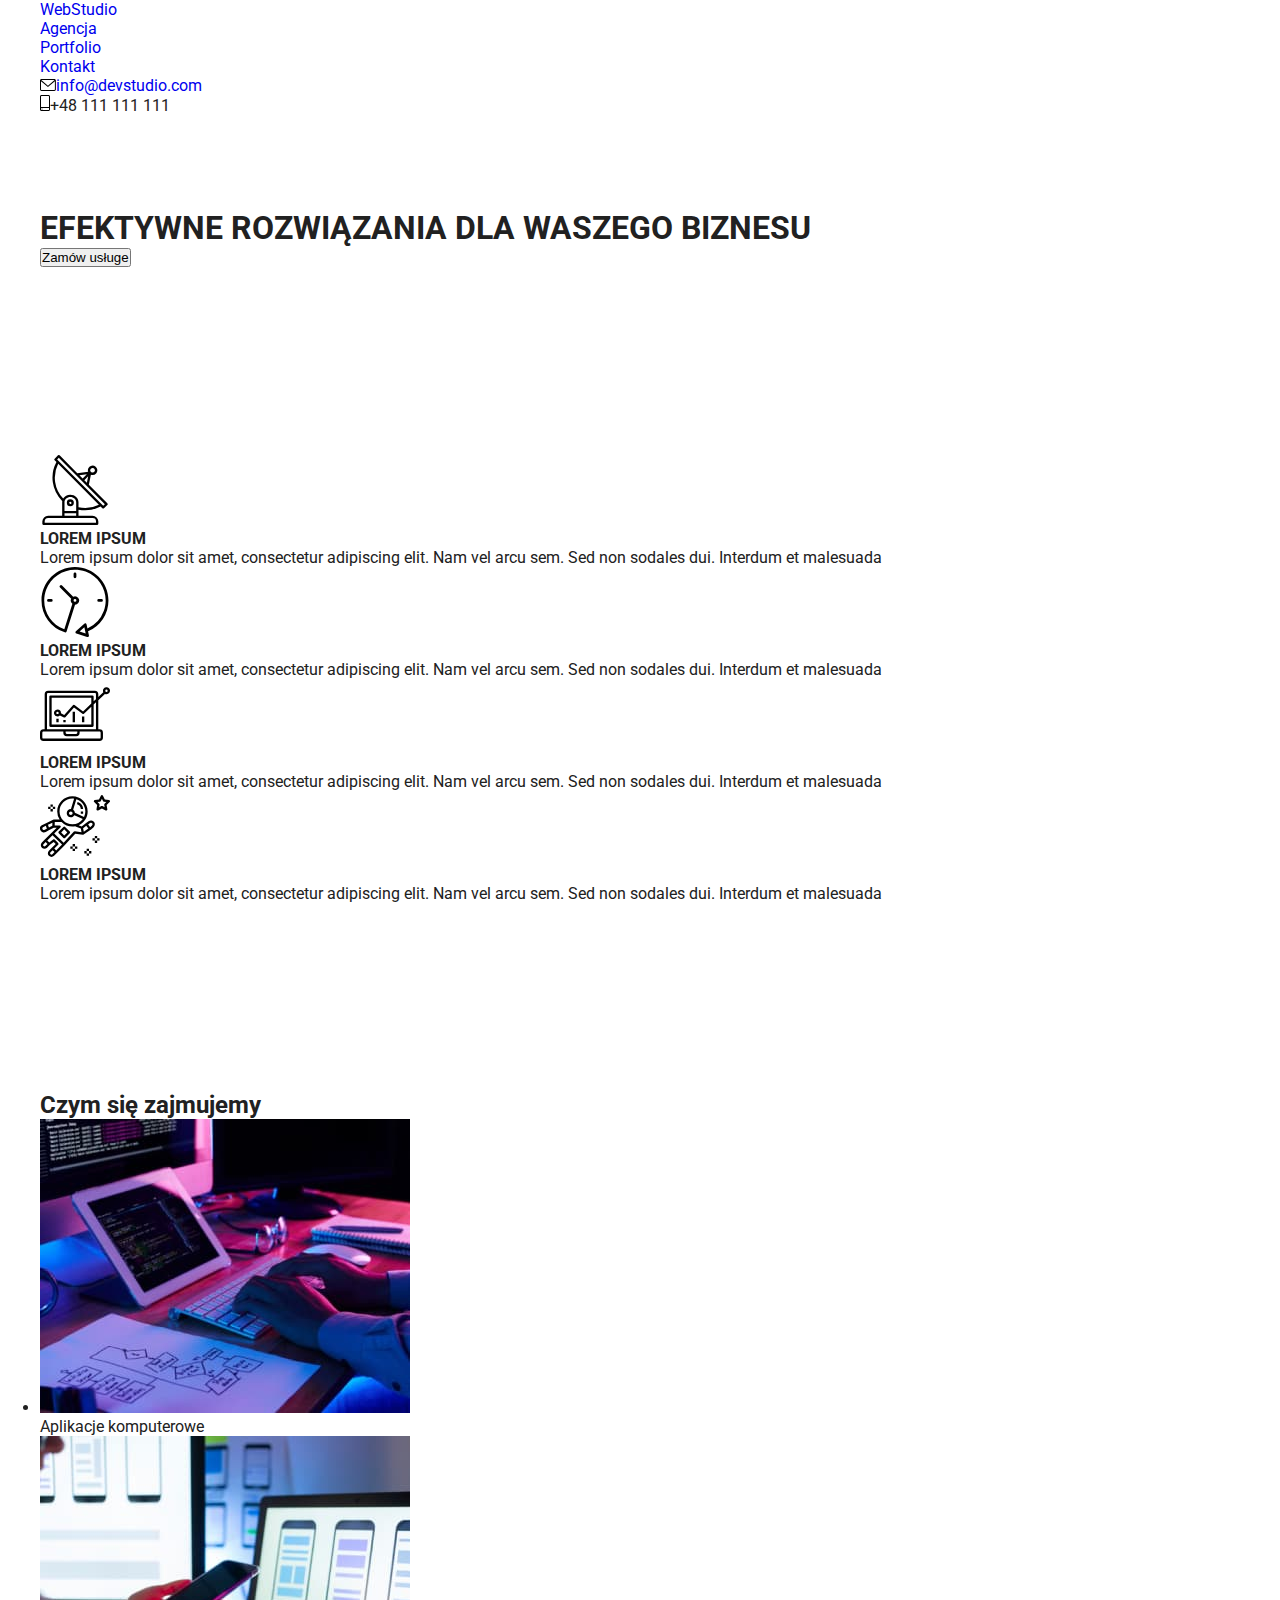
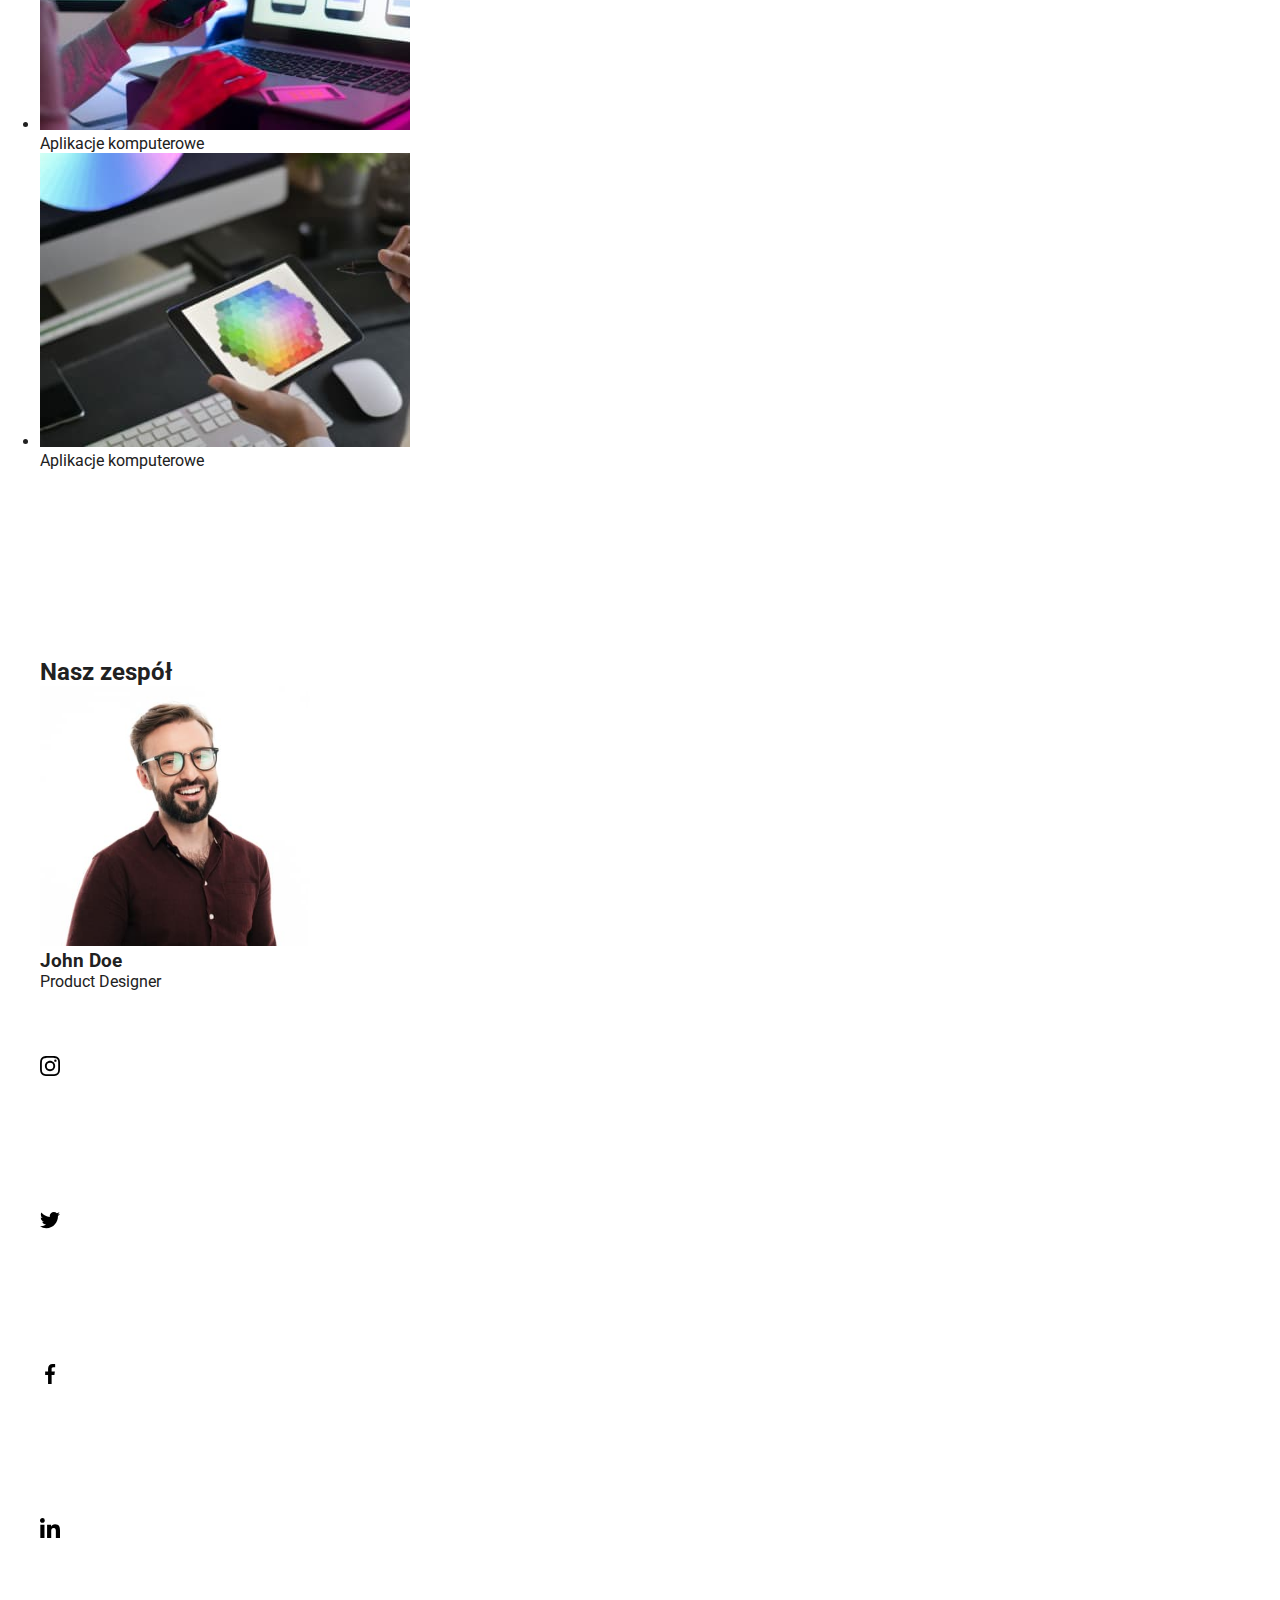
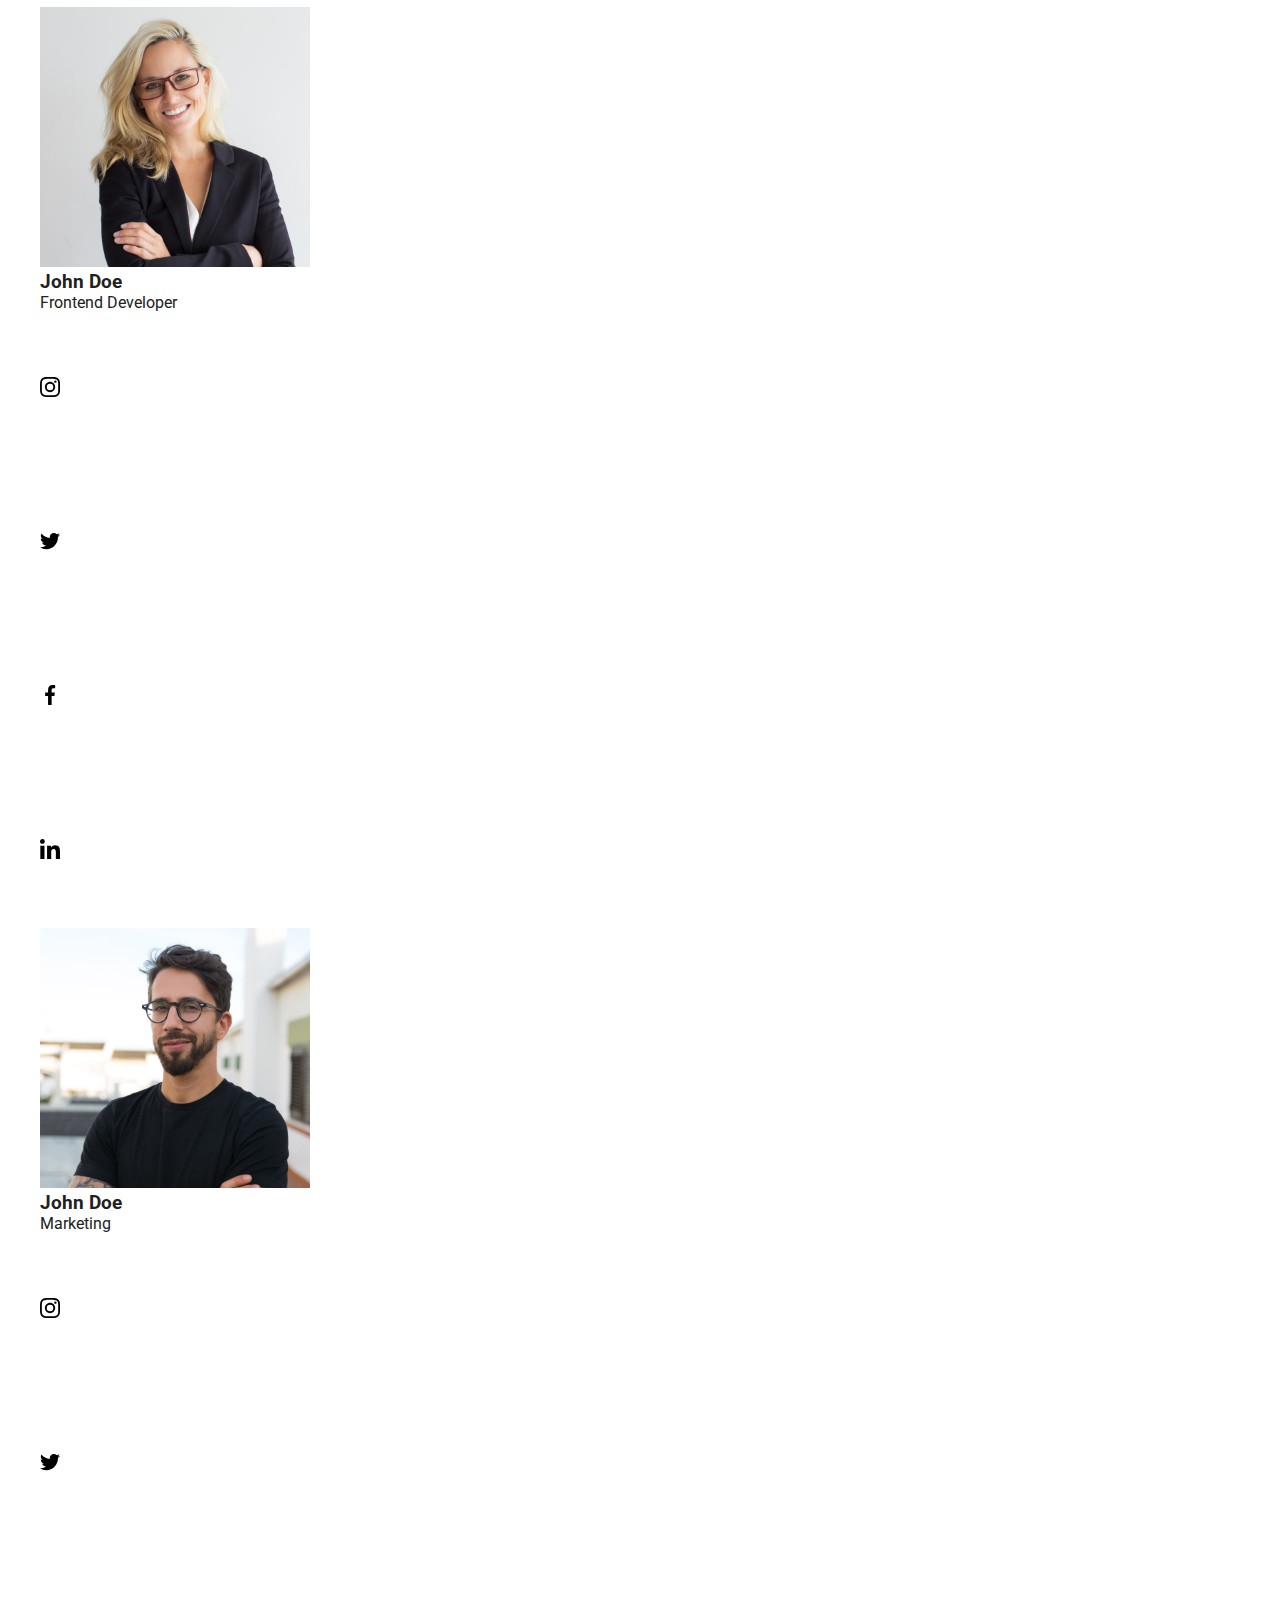
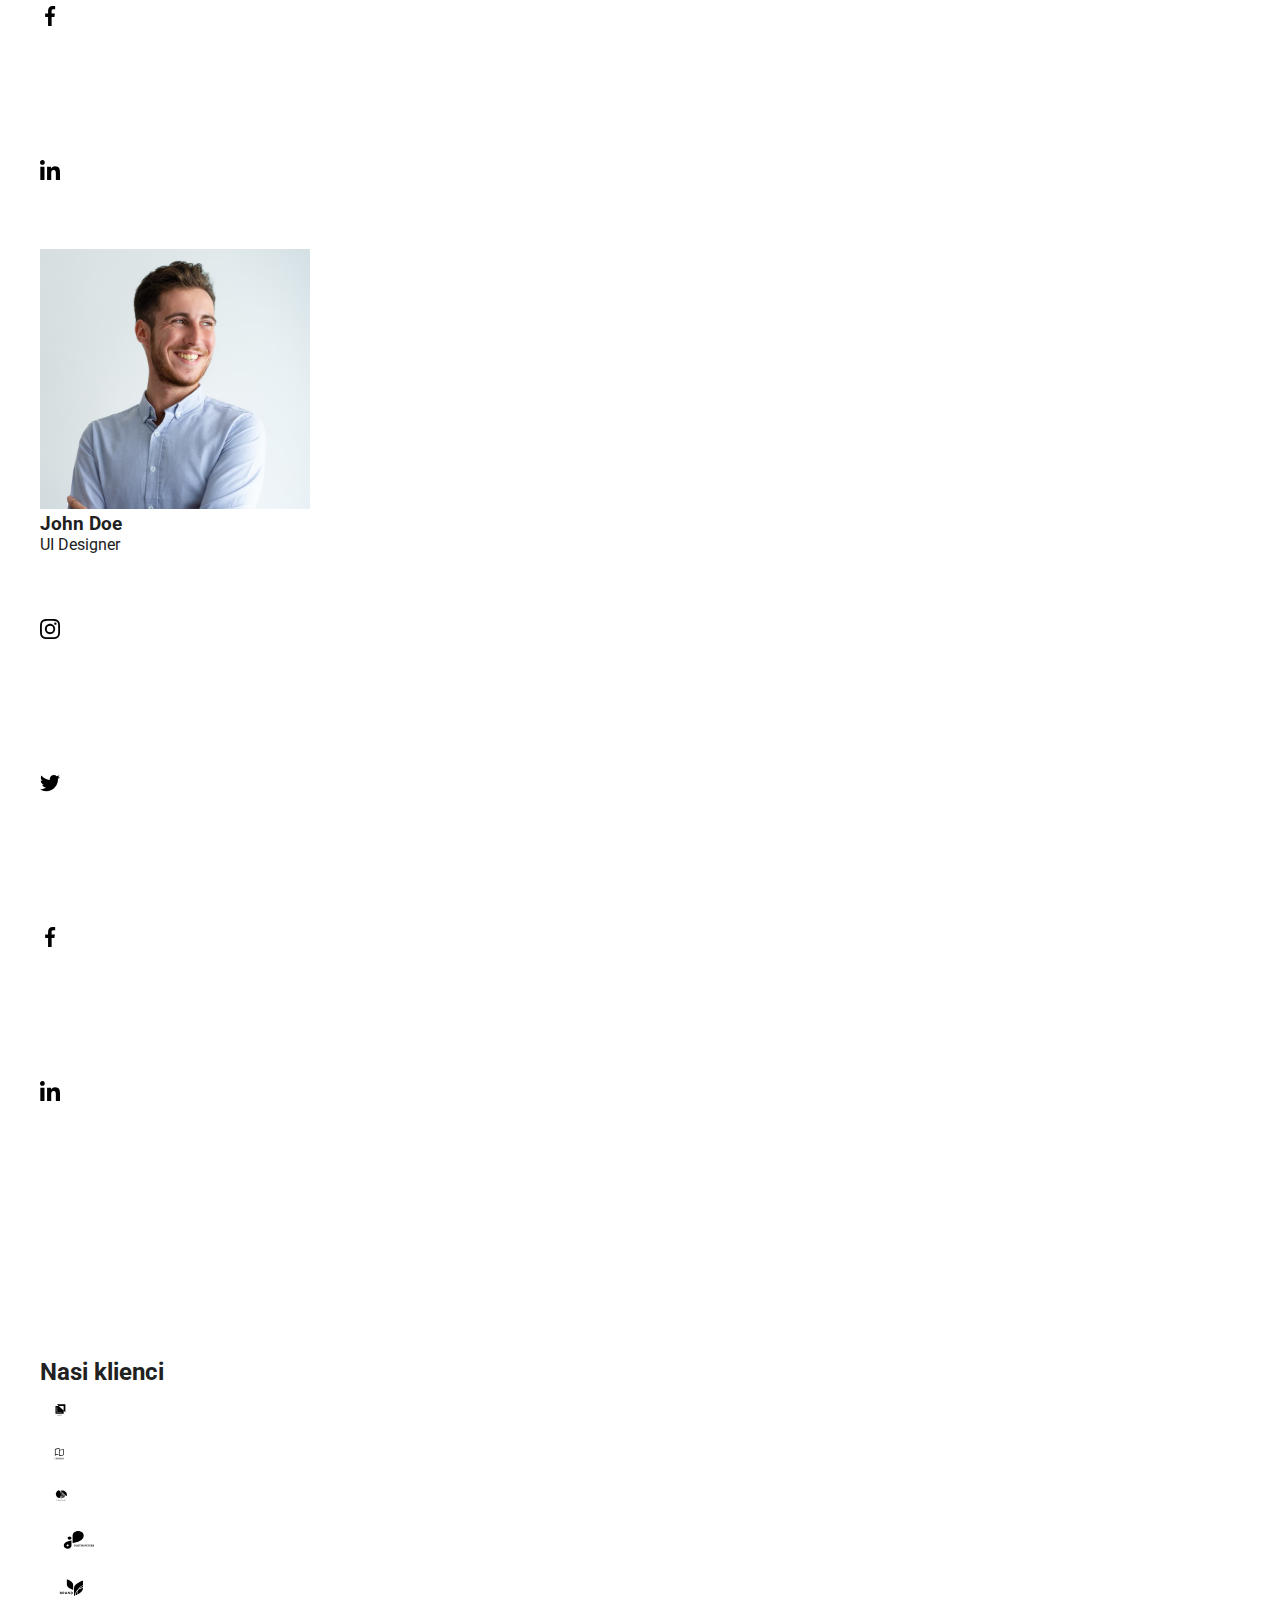
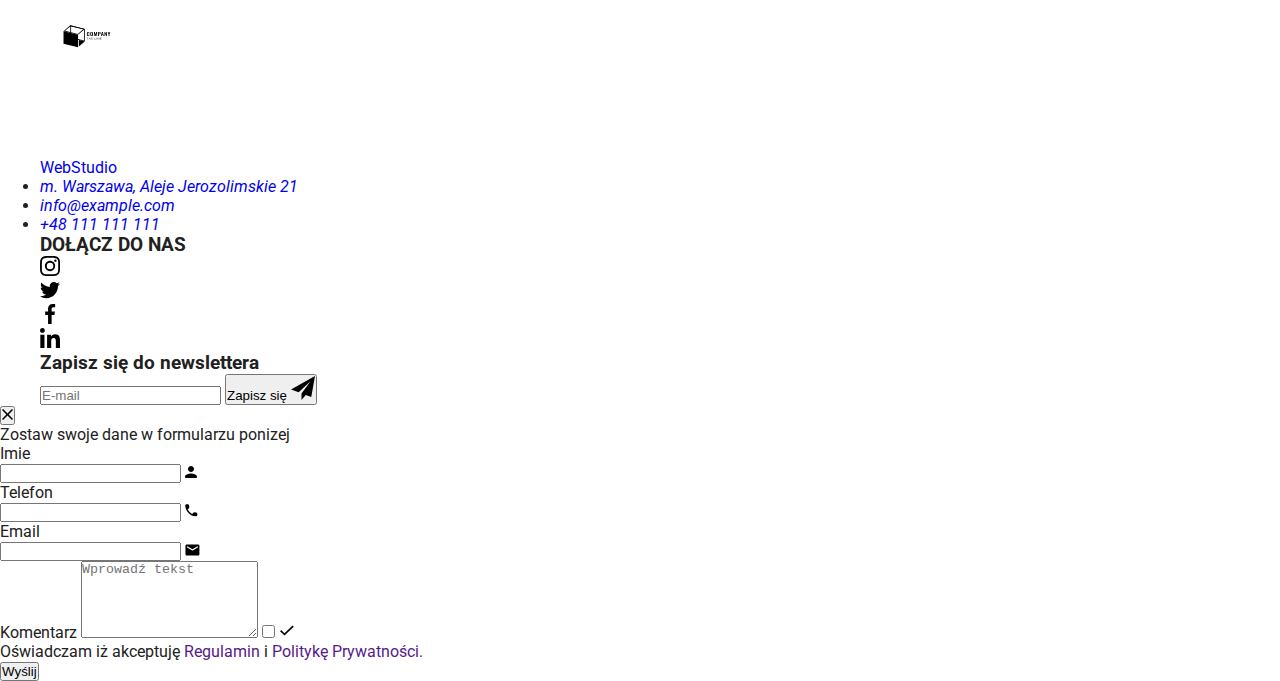
==== commit c949fd75: "hw07" ====
--- a/index.html
+++ b/index.html
@@ -20,7 +20,7 @@
         }
     </style>
     <title>Studio</title>
-    <link href="./css/mainmin.css" rel="stylesheet">
+    <link href="./css/main.min.css" rel="stylesheet">
 </head>
 
 <body>
--- a/css/main.min.css
+++ b/css/main.min.css
@@ -0,0 +1 @@
+:root{--text-color: var(33, 33, 33, 1);--main-background: rgba(255, 255, 255, 1);--focus-color: rgba(33, 150, 243, 1);--second-line-color: rgba(117, 117, 117, 1);--button-background: rgba(245, 244, 250, 1);--footer-color: rgba(47, 48, 58, 1);--cubic-bezier: cubic-bezier(0.4, 0, 0.2, 1);--border-bottom-color: #ececec;--box-shadow-filter: 0px 3px 1px rgba(0, 0, 0, 0.1), 0px 1px 2px rgba(0, 0, 0, 0.08), 0px 2px 2px rgba(0, 0, 0, 0.12);--box-shadow-hero: 0px 4px 4px rgba(0, 0, 0, 0.15)}*{margin:0;padding:0}*,*::before,*::after{-webkit-box-sizing:border-box;box-sizing:border-box}.body{font-family:"Roboto",sans-serif;color:var(--text-color);--main-background: var(--main-background)}.h1,h2,h3,h4,h5,h6,p{margin:0}.img{display:block;max-width:100%;height:auto}.list{list-style:none;padding-left:0;margin:0}a:link{text-decoration:inherit}.container{max-width:1200px;margin:0 auto}.section{padding-top:94px;padding-bottom:94px}/*# sourceMappingURL=main.min.css.map */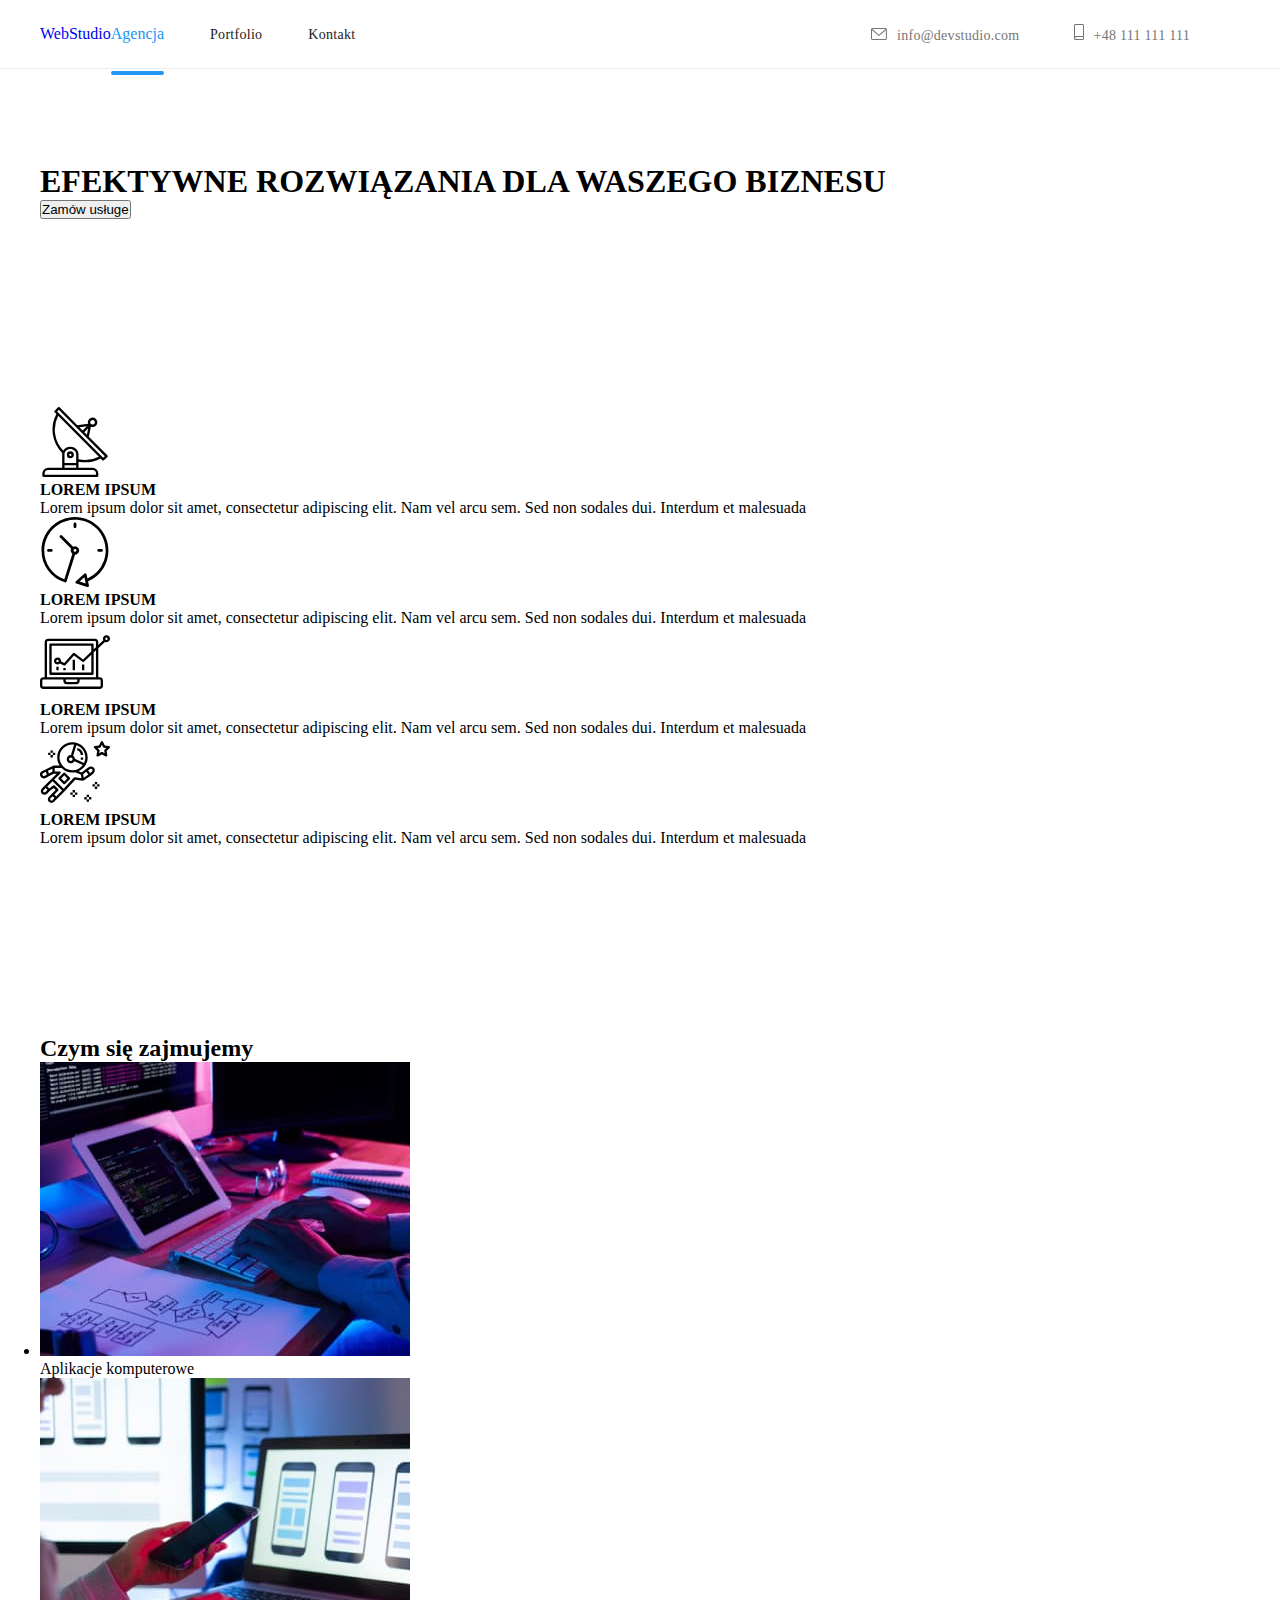
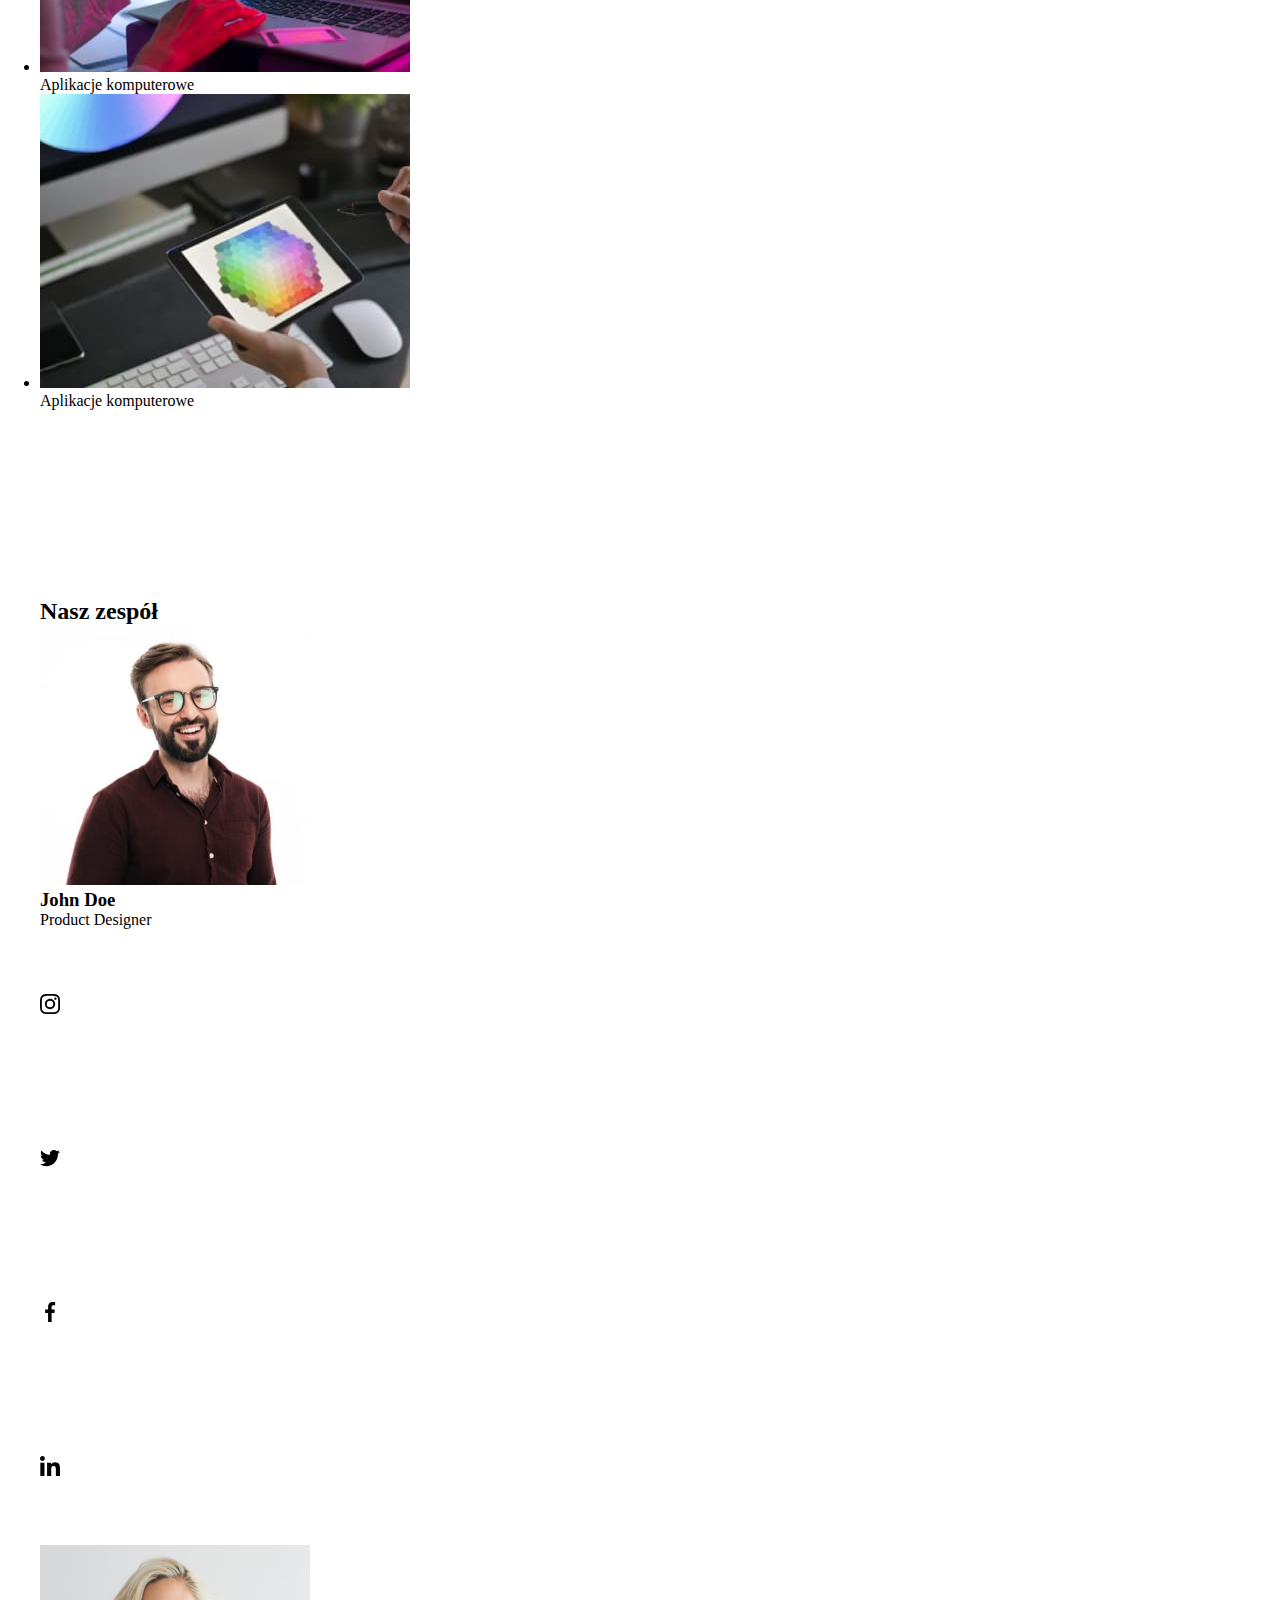
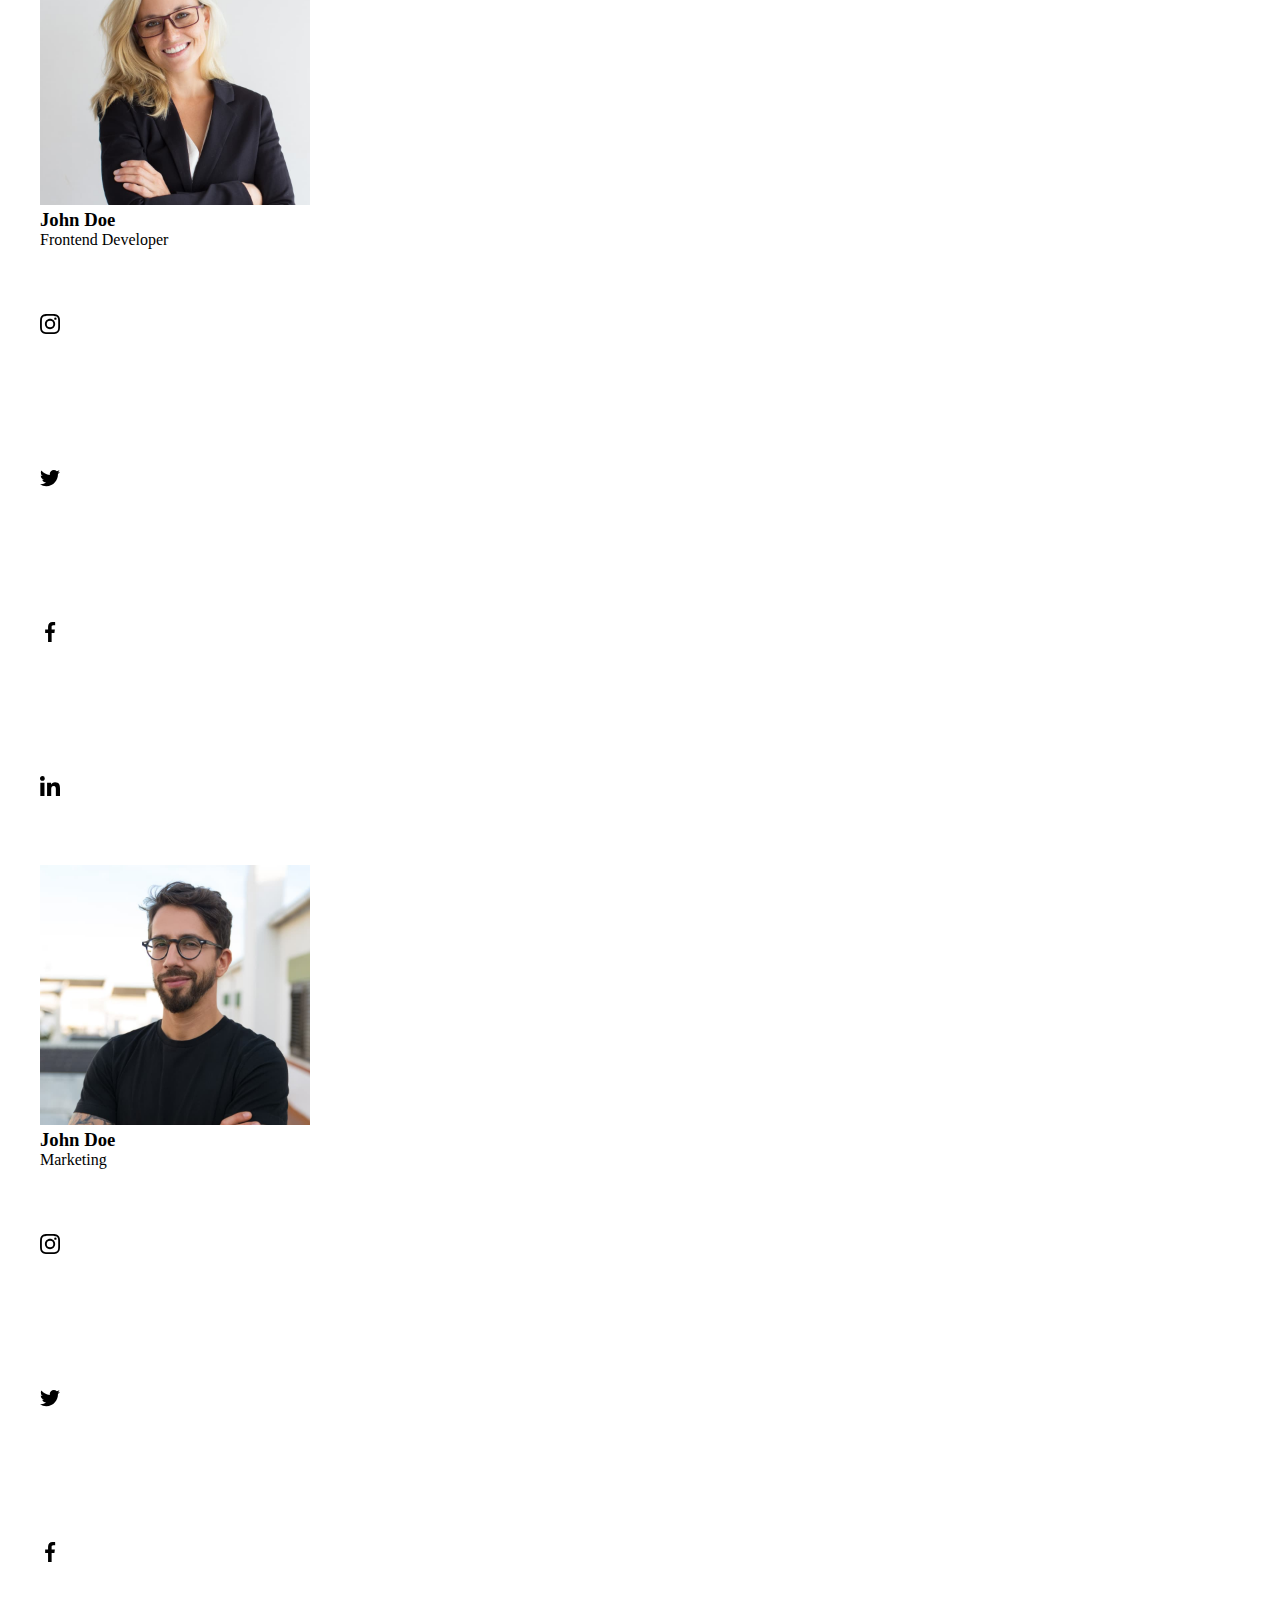
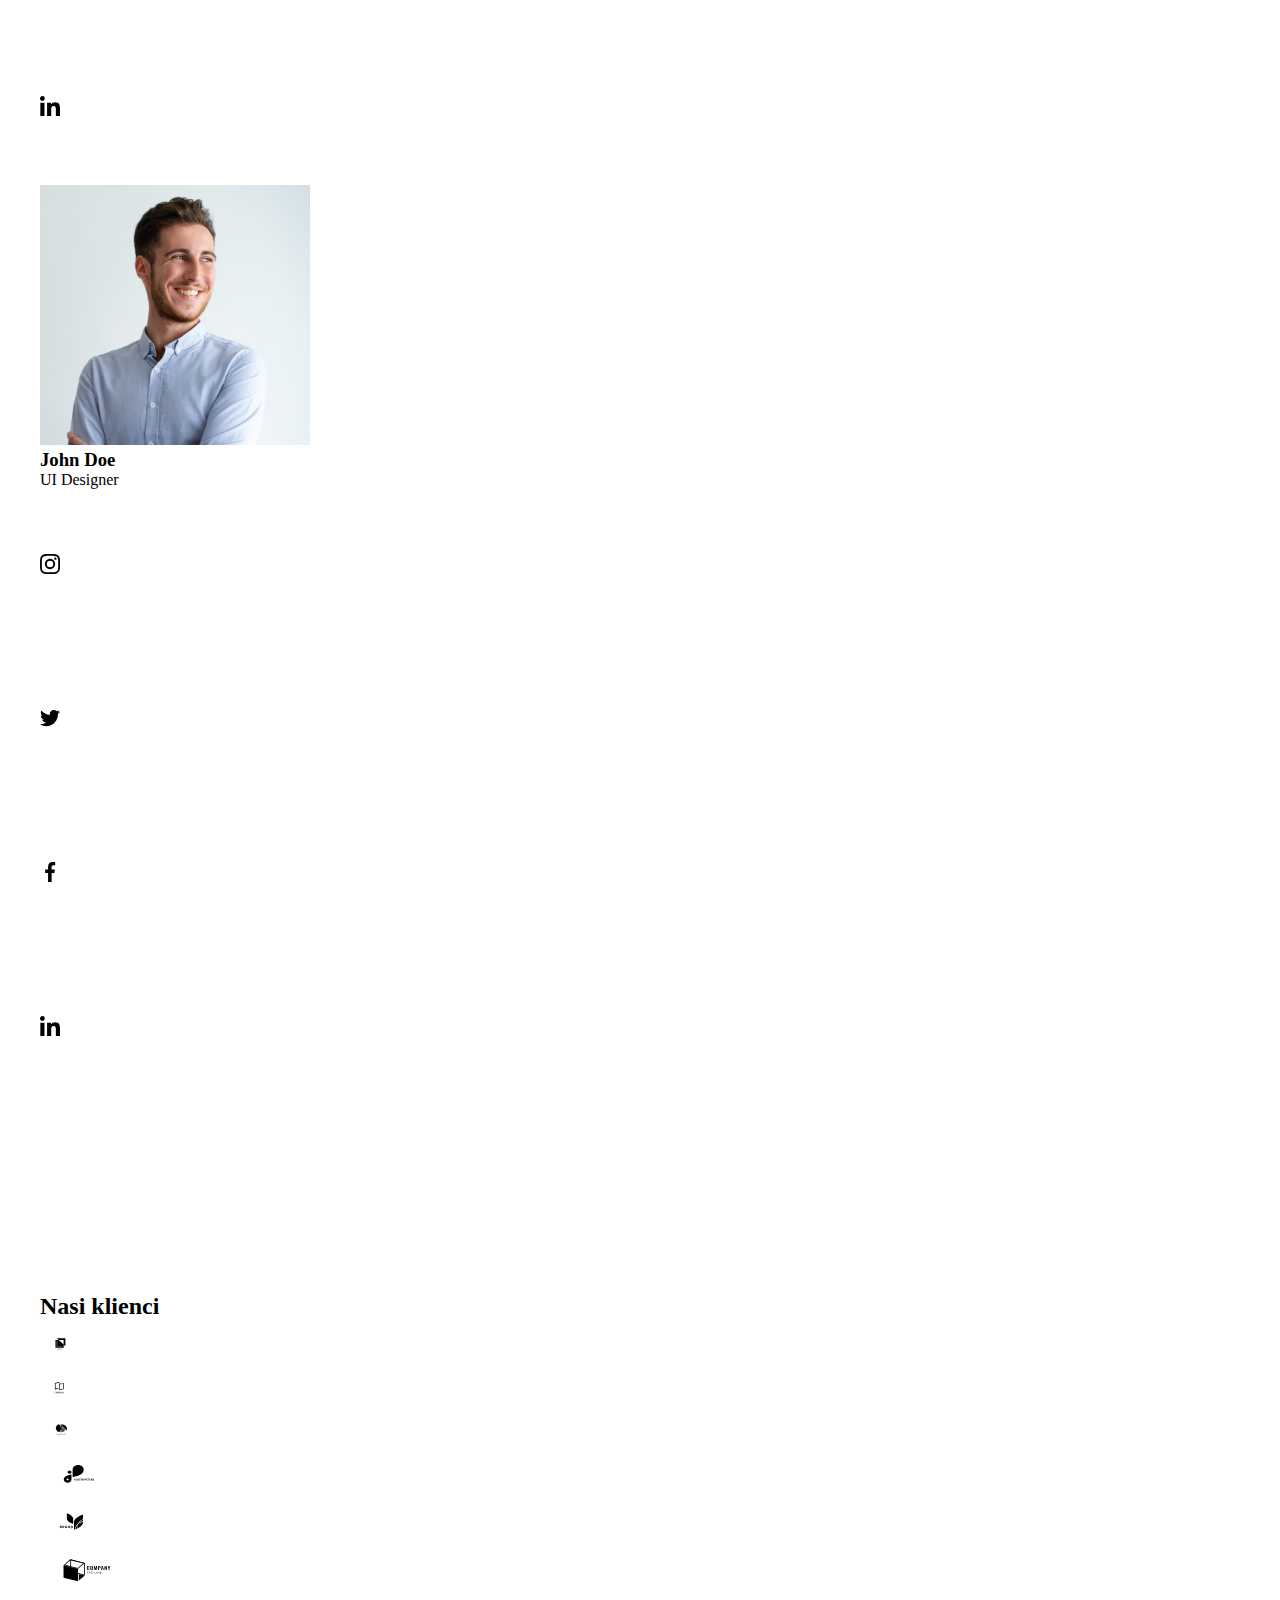
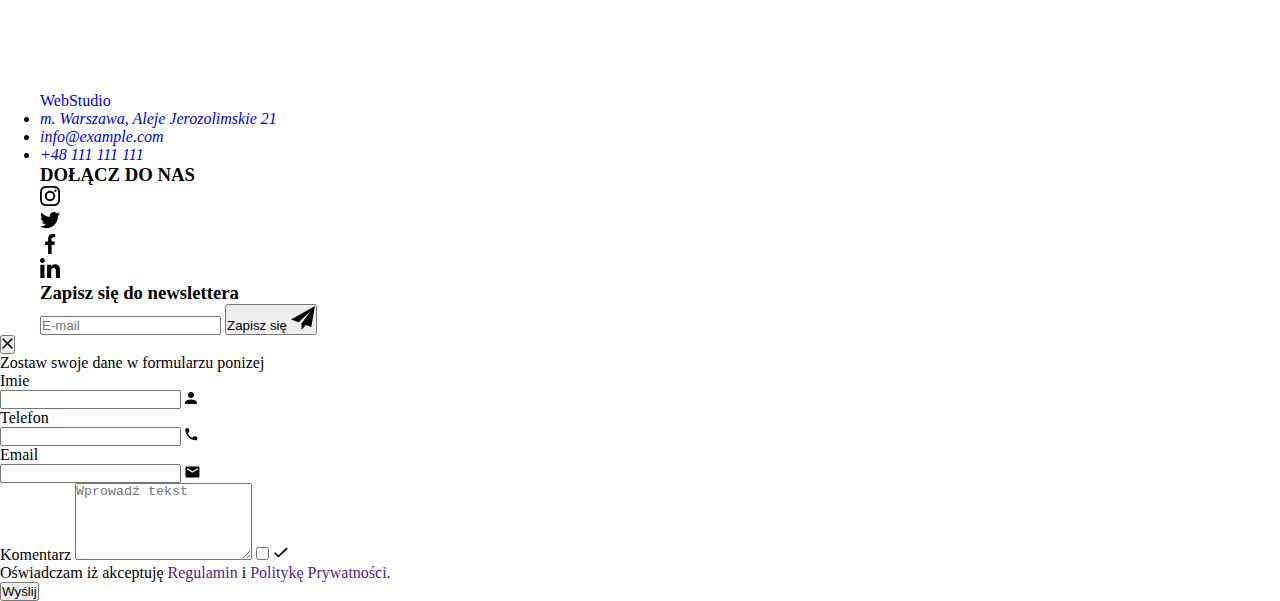
==== commit 1b563de1: "hw07 header" ====
--- a/index.html
+++ b/index.html
@@ -14,10 +14,6 @@
         integrity="sha512-4xo8blKMVCiXpTaLzQSLSw3KFOVPWhm/TRtuPVc4WG6kUgjH6J03IBuG7JZPkcWMxJ5huwaBpOpnwYElP/m6wg=="
         crossorigin="anonymous" referrerpolicy="no-referrer" />
     <style>
-        body {
-            font-family: "Roboto", sans-serif;
-            color: rgba(33, 33, 33, 1)
-        }
     </style>
     <title>Studio</title>
     <link href="./css/main.min.css" rel="stylesheet">
@@ -25,7 +21,8 @@
 
 <body>
     <header class="page-header page-header--line">
-        <div class="page-header__container container">
+        <div class="container">
+        <div class="page-header__container">
             <nav class="page-header__nav">
                 <a href="./index.html" class="link"><span class="logo">Web</span><span
                         class="logo-header">Studio</span></a>
@@ -45,8 +42,8 @@
                         </svg>info@devstudio.com</a>
                 </li>
 
-                <li class="page-header__contact-item>
-                    <a href=" tel:+48111111111" class="page-header__contact-link">
+                <li class="page-header__contact-item">
+                    <a href="tel:+48111111111" class="page-header__contact-link">
                     <svg class="page-header__icon" width="10" height="16">
                         <use href="./images/icons.svg#icon-smartphone"></use>
                     </svg>+48 111 111 111</a>
--- a/css/main.min.css
+++ b/css/main.min.css
@@ -1 +1 @@
-:root{--text-color: var(33, 33, 33, 1);--main-background: rgba(255, 255, 255, 1);--focus-color: rgba(33, 150, 243, 1);--second-line-color: rgba(117, 117, 117, 1);--button-background: rgba(245, 244, 250, 1);--footer-color: rgba(47, 48, 58, 1);--cubic-bezier: cubic-bezier(0.4, 0, 0.2, 1);--border-bottom-color: #ececec;--box-shadow-filter: 0px 3px 1px rgba(0, 0, 0, 0.1), 0px 1px 2px rgba(0, 0, 0, 0.08), 0px 2px 2px rgba(0, 0, 0, 0.12);--box-shadow-hero: 0px 4px 4px rgba(0, 0, 0, 0.15)}*{margin:0;padding:0}*,*::before,*::after{-webkit-box-sizing:border-box;box-sizing:border-box}.body{font-family:"Roboto",sans-serif;color:var(--text-color);--main-background: var(--main-background)}.h1,h2,h3,h4,h5,h6,p{margin:0}.img{display:block;max-width:100%;height:auto}.list{list-style:none;padding-left:0;margin:0}a:link{text-decoration:inherit}.container{max-width:1200px;margin:0 auto}.section{padding-top:94px;padding-bottom:94px}/*# sourceMappingURL=main.min.css.map */+*{margin:0;padding:0}*,*::before,*::after{-webkit-box-sizing:border-box;box-sizing:border-box}.body{font-family:"Roboto",sans-serif;color:var(--text-color);--main-background: var(--main-background)}.h1,h2,h3,h4,h5,h6,p{margin:0}.img{display:block;max-width:100%;height:auto}.list{list-style:none;padding-left:0;margin:0}a:link{text-decoration:inherit}.section{padding-top:94px;padding-bottom:94px}.button{display:block;cursor:pointer;border:none;border-radius:4px;font-size:16px;font-family:inherit}.container{max-width:1200px;margin:0 auto}:root{--text-color: rgba(33, 33, 33, 1);--main-background: rgba(255, 255, 255, 1);--focus-color: rgba(33, 150, 243, 1);--second-line-color: rgba(117, 117, 117, 1);--button-background: rgba(245, 244, 250, 1);--footer-color: rgba(47, 48, 58, 1);--cubic-bezier: cubic-bezier(0.4, 0, 0.2, 1);--border-bottom-color: #ececec;--box-shadow-filter: 0px 3px 1px rgba(0, 0, 0, 0.1), 0px 1px 2px rgba(0, 0, 0, 0.08), 0px 2px 2px rgba(0, 0, 0, 0.12);--box-shadow-hero: 0px 4px 4px rgba(0, 0, 0, 0.15)}.page-header--line{background:var(--main-background);border-bottom:var(--border-bottom-color) solid 1px}.page-header__container{display:-webkit-box;display:-ms-flexbox;display:flex;-webkit-box-align:center;-ms-flex-align:center;align-items:center;padding-top:24px;padding-bottom:24px}.page-header__nav{display:-webkit-box;display:-ms-flexbox;display:flex;margin-right:auto}.page-header__nav-list{display:-webkit-box;display:-ms-flexbox;display:flex;-webkit-box-align:center;-ms-flex-align:center;align-items:center;-ms-flex-wrap:wrap;flex-wrap:wrap}.page-header__nav-item{margin-right:46px;display:inline}.page-header__contact-item{margin-right:50px;display:inline;-ms-flex-wrap:wrap;flex-wrap:wrap}.page-header__nav-link{font-weight:500;font-size:14px;line-height:1.1;letter-spacing:.02em;color:#212121}.page-header__nav-link:hover{color:var(--focus-color)}.page-header__nav-link:focus{color:var(--focus-color)}.page-header__contact-link{text-decoration:inherit;font-weight:500;font-size:14px;line-height:1.1;letter-spacing:.02em;color:var(--second-line-color)}.page-header__contact-link:hover{color:var(--focus-color)}.page-header__contact-link:focus{color:var(--focus-color)}.page-header__nav-link--current{position:relative;display:-webkit-box;display:-ms-flexbox;display:flex;color:var(--focus-color)}.page-header__nav-link--current::after{color:var(--focus-color);position:absolute;background-color:var(--focus-color);content:"";width:100%;height:4px;border-radius:2px;bottom:-32px}.page-header__icon{fill:currentColor;margin-right:10px}/*# sourceMappingURL=main.min.css.map */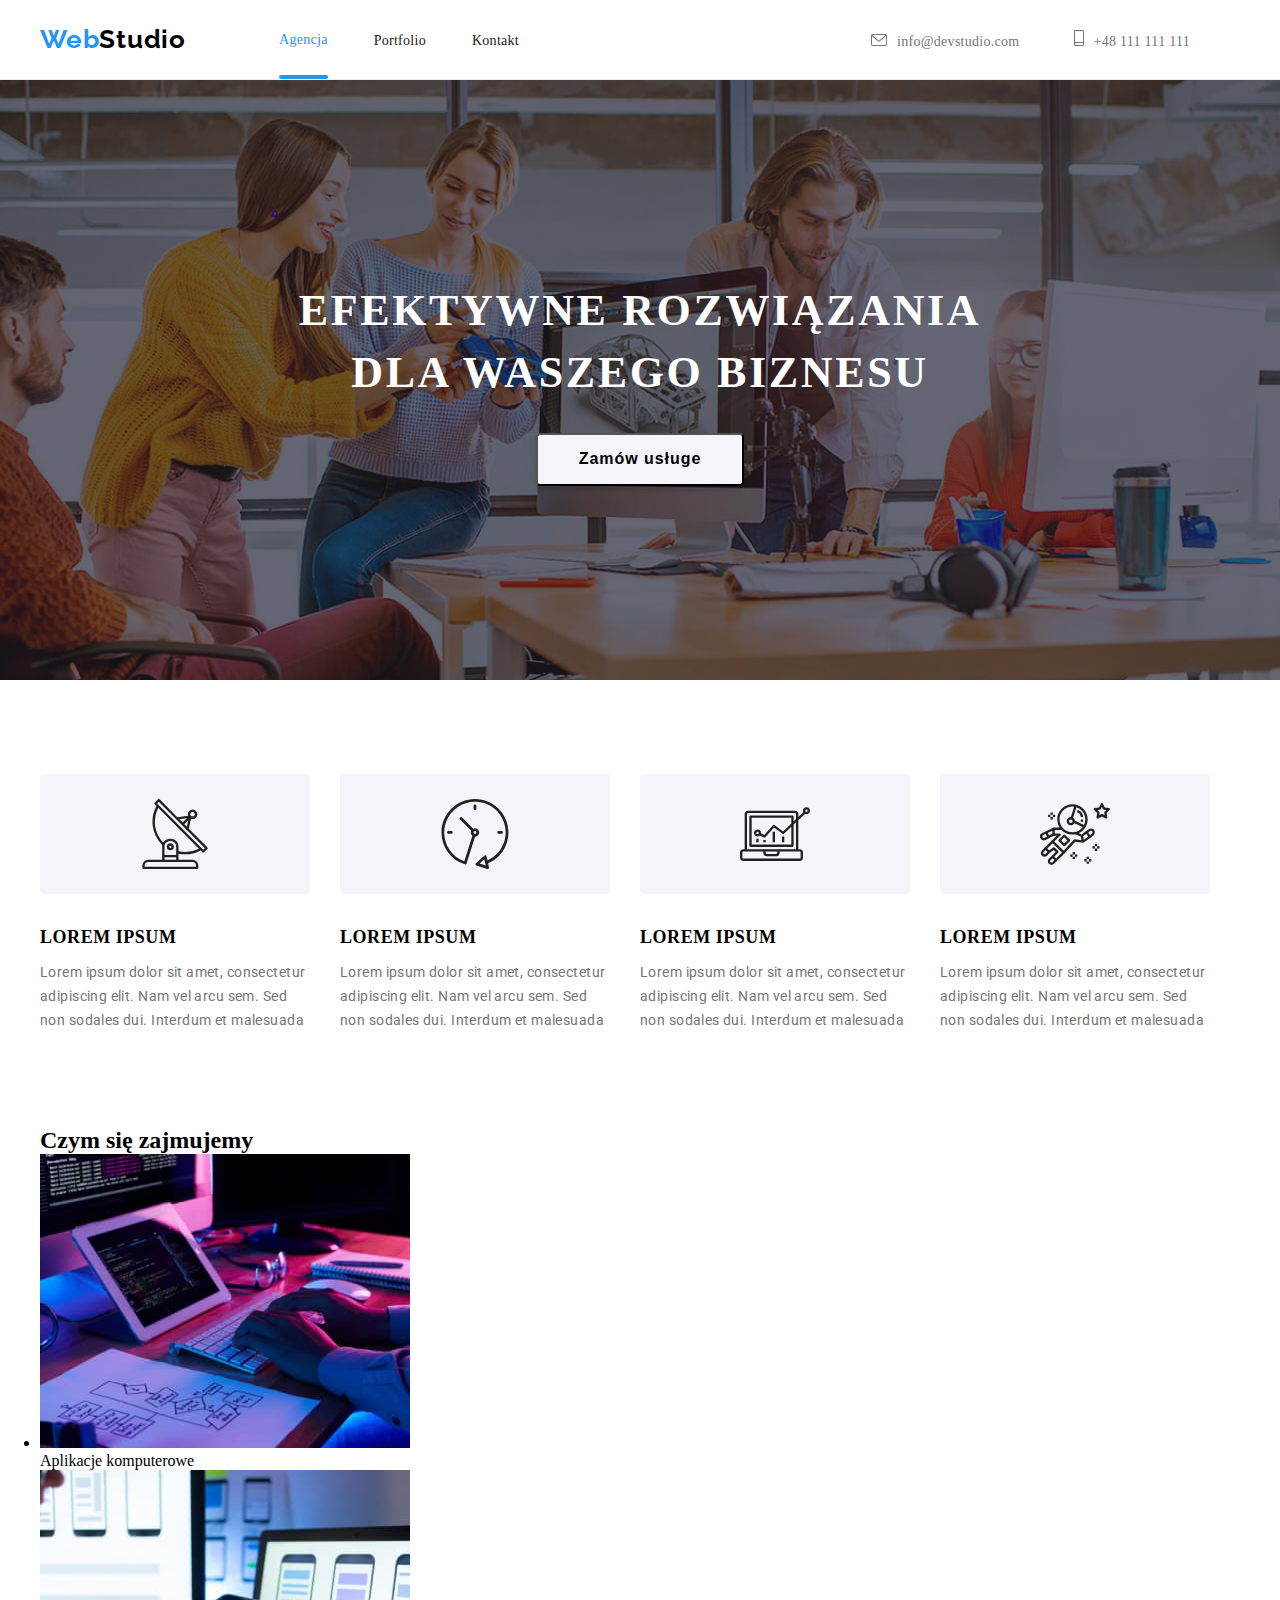
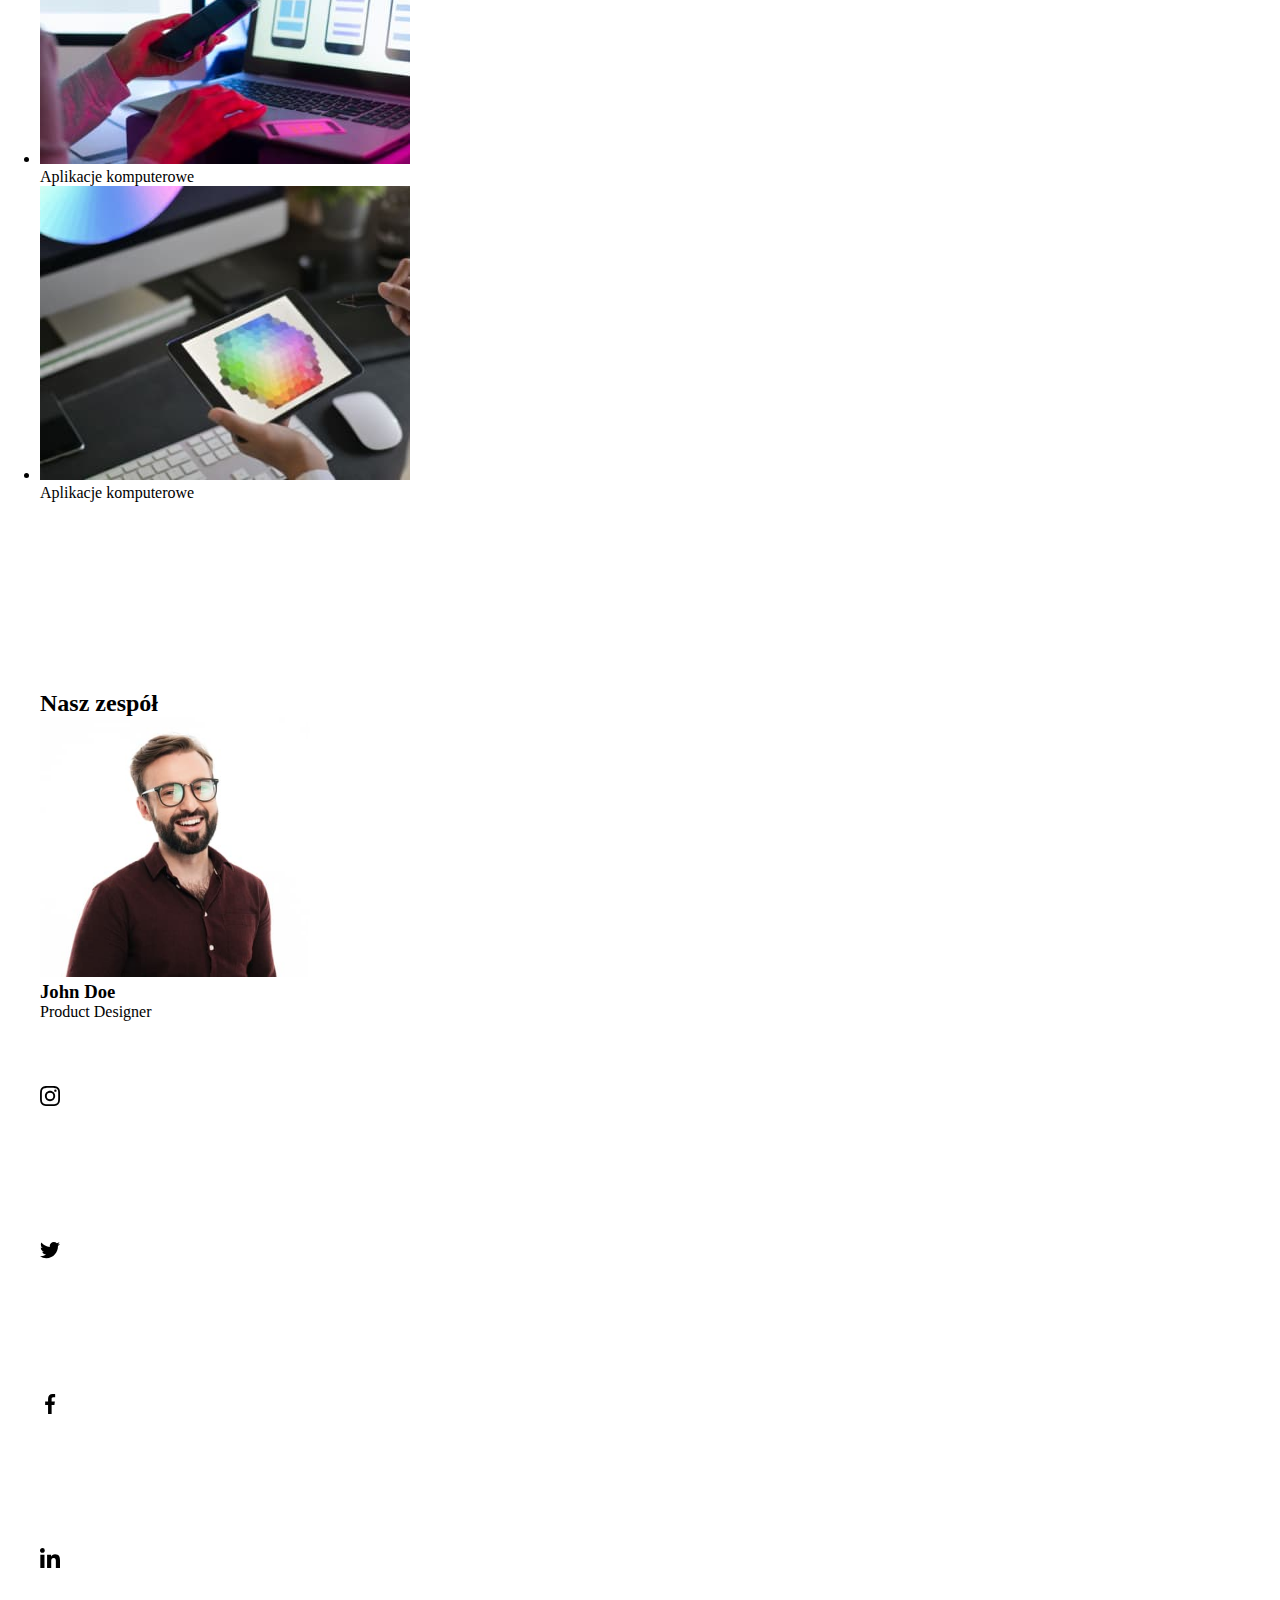
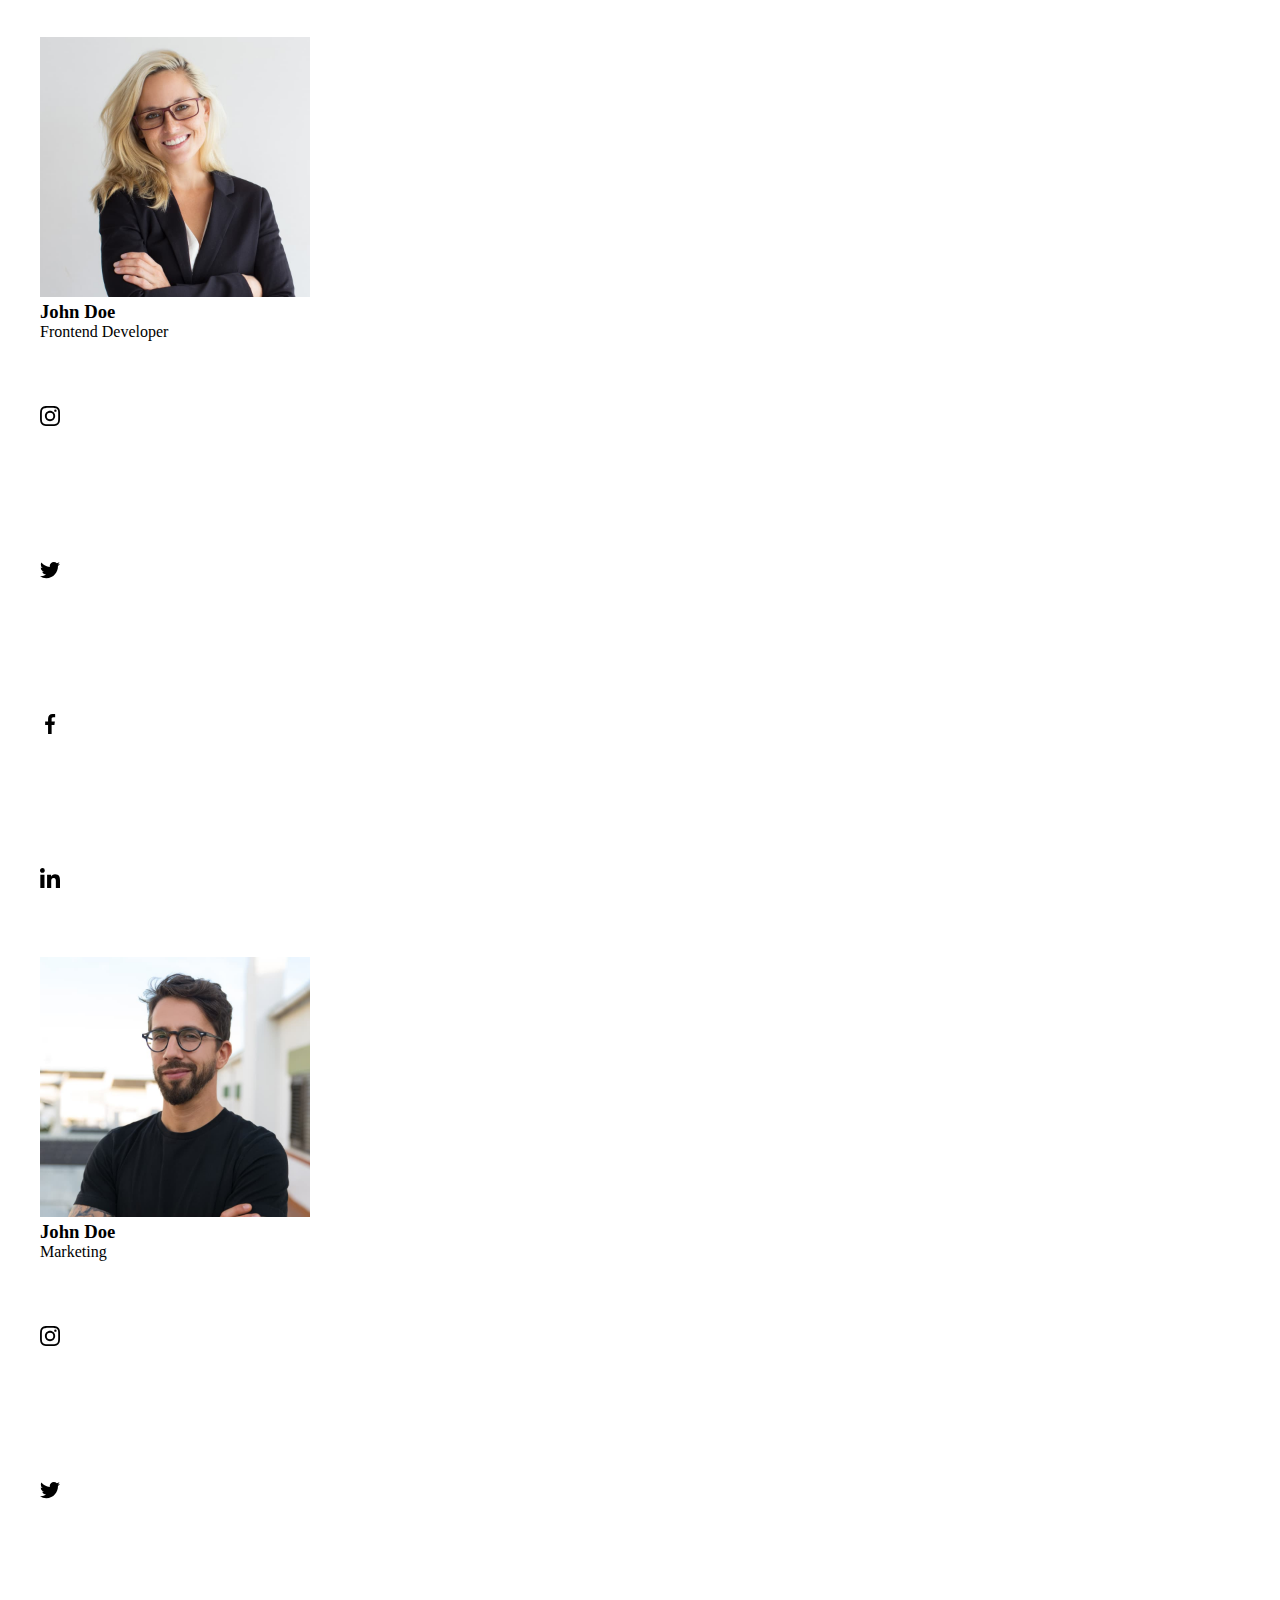
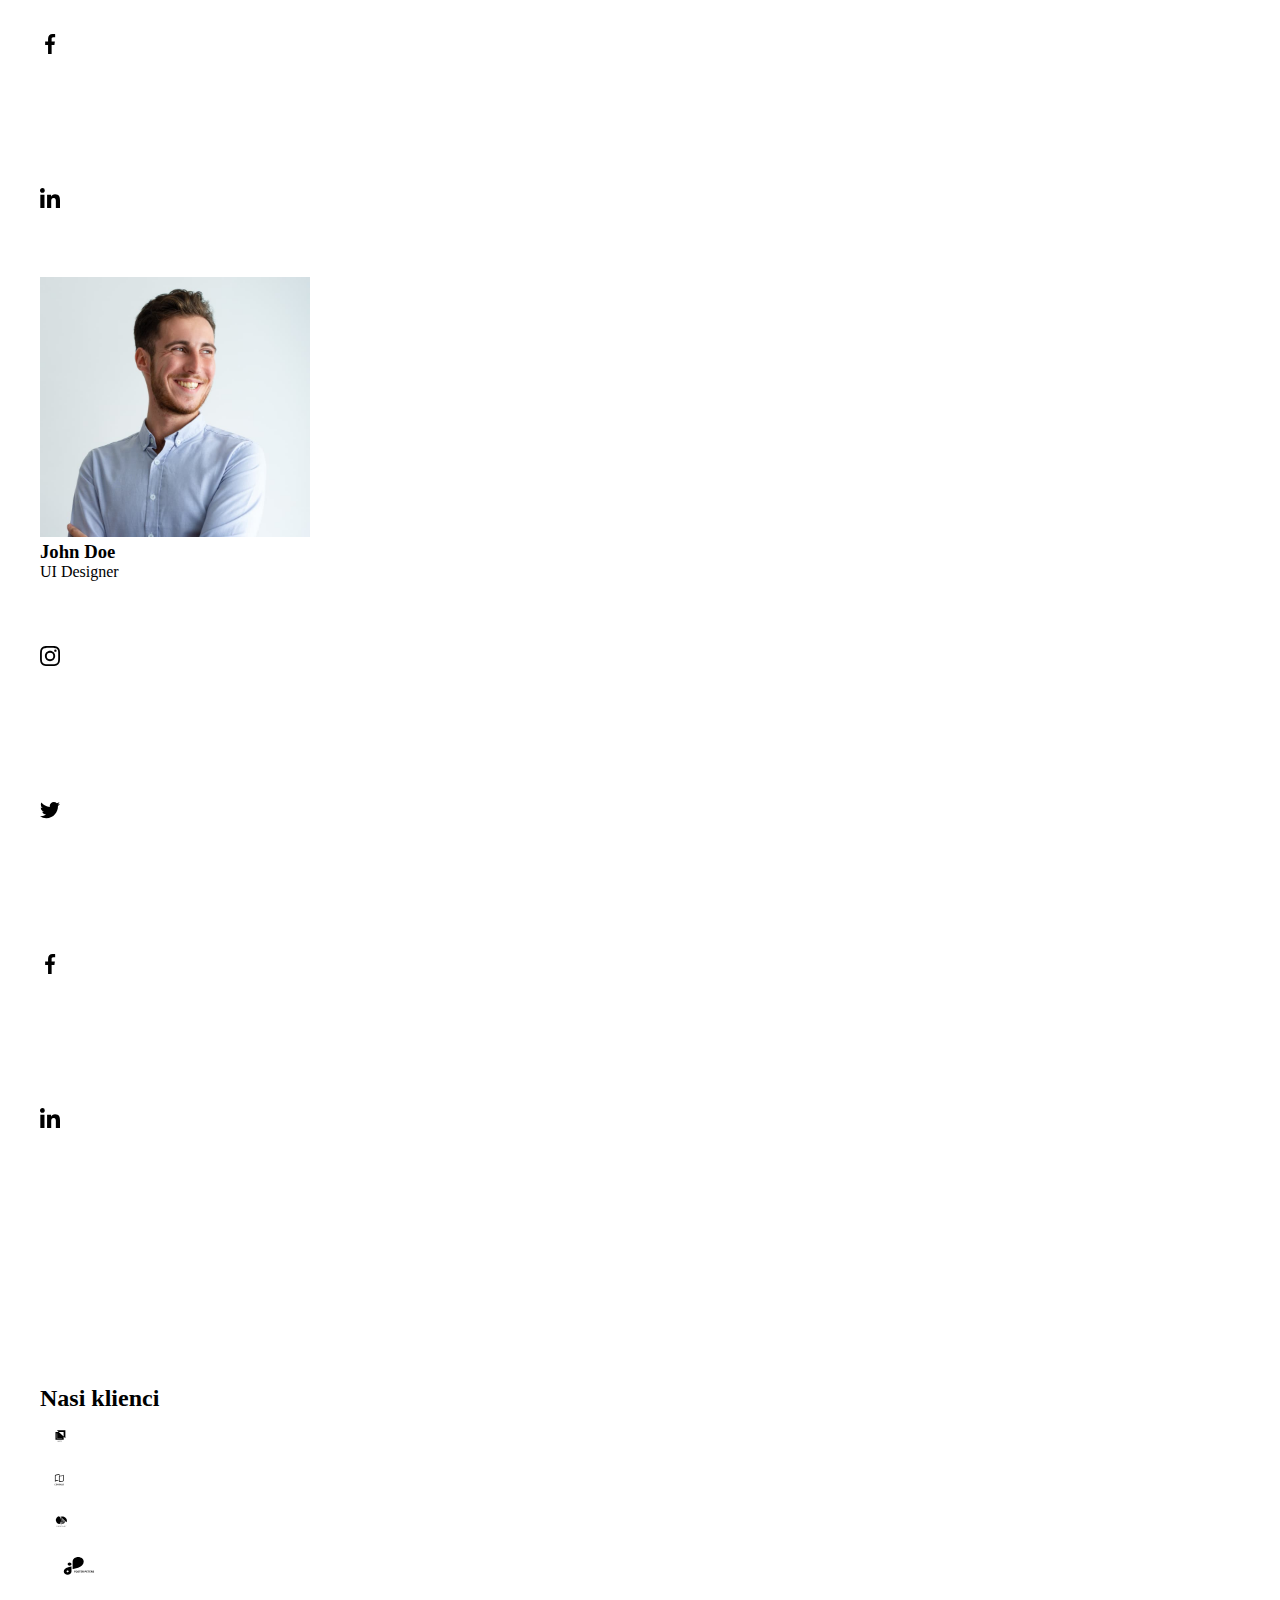
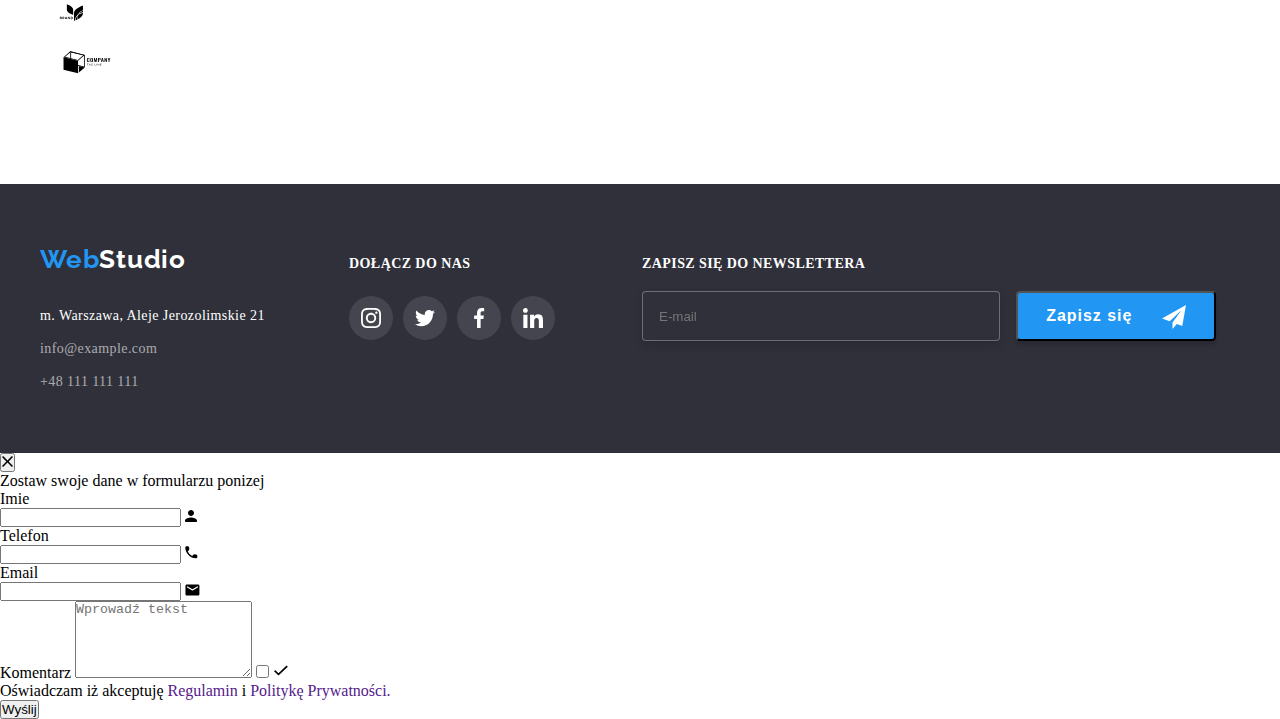
==== commit fbb66384: "scss new" ====
--- a/index.html
+++ b/index.html
@@ -24,8 +24,8 @@
         <div class="container">
         <div class="page-header__container">
             <nav class="page-header__nav">
-                <a href="./index.html" class="link"><span class="logo">Web</span><span
-                        class="logo-header">Studio</span></a>
+                <a href="./index.html" class="logo link">Web<span
+                        class="logo__header-color">Studio</span></a>
                 <ul class="page-header__nav-list list">
                     <li class="page-header__nav-item"><a href="./index.html"
                             class="page-header__nav-link--current link">Agencja</a></li>
@@ -54,55 +54,55 @@
     </header>
     <!--hero-->
     <main>
-        <section class="hero-container section">
-            <div class="container">
-                <h1 class="h1-webstudio">EFEKTYWNE ROZWIĄZANIA DLA WASZEGO BIZNESU</h1>
-                <div class="button-position"><button class="button-webstudio" type="button" data-modal-open>Zamów
+        <section class="hero section">
+            <div class="hero__container">
+                <h1 class="hero__title-webstudio">EFEKTYWNE ROZWIĄZANIA DLA WASZEGO BIZNESU</h1>
+                <div class="hero__button-position"><button class="hero__button-webstudio" type="button" data-modal-open>Zamów
                         usługe</button></div>
             </div>
         </section>
         <!--Atuty-->
         <section class="features section">
             <div class="container">
-                <ul class="features-list list">
-                    <li class="features-items">
-                        <div class="features-picture">
-                            <svg class="features-icon" width="70" height="70">
+                <ul class="features__list list">
+                    <li class="features__items">
+                        <div class="features__picture">
+                            <svg class="features__icon" width="70" height="70">
                                 <use href="./images/icons.svg#icon-antenna-1"></use>
                             </svg>
                         </div>
-                        <h4 class="features-title">LOREM IPSUM</h4>
-                        <p class="paragraph-index">Lorem ipsum dolor sit amet, consectetur adipiscing elit. Nam vel arcu
+                        <h4 class="features__title">LOREM IPSUM</h4>
+                        <p class="features__p-index">Lorem ipsum dolor sit amet, consectetur adipiscing elit. Nam vel arcu
                             sem. Sed non sodales dui. Interdum et malesuada</p>
                     </li>
-                    <li class="features-items">
-                        <div class="features-picture">
-                            <svg class="features-icon" width="70" height="70">
+                    <li class="features__items">
+                        <div class="features__picture">
+                            <svg width="70" height="70">
                                 <use href="./images/icons.svg#icon-clock-1"></use>
                             </svg>
                         </div>
-                        <h4 class="features-title">LOREM IPSUM</h4>
-                        <p class="paragraph-index">Lorem ipsum dolor sit amet, consectetur adipiscing elit. Nam vel arcu
+                        <h4 class="features__title">LOREM IPSUM</h4>
+                        <p class="features__p-index">Lorem ipsum dolor sit amet, consectetur adipiscing elit. Nam vel arcu
                             sem. Sed non sodales dui. Interdum et malesuada</p>
                     </li>
-                    <li class="features-items">
-                        <div class="features-picture">
-                            <svg class="features-icon" width="70" height="70">
+                    <li class="features__items">
+                        <div class="features__picture">
+                            <svg width="70" height="70">
                                 <use href="./images/icons.svg#icon-diagram-1"></use>
                             </svg>
                         </div>
-                        <h4 class="features-title">LOREM IPSUM</h4>
-                        <p class="paragraph-index">Lorem ipsum dolor sit amet, consectetur adipiscing elit. Nam vel arcu
+                        <h4 class="features__title">LOREM IPSUM</h4>
+                        <p class="features__p-index">Lorem ipsum dolor sit amet, consectetur adipiscing elit. Nam vel arcu
                             sem. Sed non sodales dui. Interdum et malesuada</p>
                     </li>
-                    <li class="features-items">
-                        <div class="features-picture">
-                            <svg class="features-icon" width="70" height="70">
+                    <li class="features__items">
+                        <div class="features__picture">
+                            <svg width="70" height="70">
                                 <use href="./images/icons.svg#icon-astronaut-1"></use>
                             </svg>
                         </div>
-                        <h4 class="features-title">LOREM IPSUM</h4>
-                        <p class="paragraph-index">Lorem ipsum dolor sit amet, consectetur adipiscing elit. Nam vel arcu
+                        <h4 class="features__title">LOREM IPSUM</h4>
+                        <p class="features__p-index">Lorem ipsum dolor sit amet, consectetur adipiscing elit. Nam vel arcu
                             sem. Sed non sodales dui. Interdum et malesuada</p>
                     </li>
                 </ul>
@@ -326,53 +326,53 @@
         </section>
 
     </main>
-    <footer>
-        <div class="footer-flex container">
-            <div class="footer-div">
-                <a href="./index.html"><span class="logo">Web</span><span class="logo-footer">Studio</span></a>
+    <footer class="footer">
+        <div class="footer__flex container">
+            <div class="footer__div">
+                <a href="./index.html" class="logo">Web<span class="logo__footer-color">Studio</span></a>
                 <address>
-                    <ul class="footer-contact">
-                        <li class="footer-item"><a href="https://goo.gl/maps/dJ92y6GsQ9tfoDRQ7" class="last-line-adress"
+                    <ul class="footer__contact">
+                        <li class="footer__contact-item"><a href="https://goo.gl/maps/dJ92y6GsQ9tfoDRQ7" class="footer__contactline--adress"
                                 target="_blank">m. Warszawa, Aleje Jerozolimskie 21</a></li>
-                        <li class="footer-item"><a href="mailto:info@example.com" class="last-line">info@example.com</a>
+                        <li class="footer__contact-item"><a href="mailto:info@example.com" class="footer__contactline">info@example.com</a>
                         </li>
-                        <li class="footer-item"><a href="tel:+48111111111" class="last-line">+48 111 111 111</a></li>
+                        <li class="footer__contact-item"><a href="tel:+48111111111" class="footer__contactline">+48 111 111 111</a></li>
                     </ul>
                 </address>
             </div>
-            <div class="footer-join">
-                <h3 class="footer-social-title">DOŁĄCZ DO NAS</h3>
-                <ul class="footer-social-container list">
-                    <li class="footer-social-icons">
-                        <a class="footer-social-link" href=""><svg class="footer-social-icon" width="20" height="20">
+            <div class="footer__join">
+                <h3 class="footer__social-title">DOŁĄCZ DO NAS</h3>
+                <ul class="footer__social-container list">
+                    <li class="footer__social-icons">
+                        <a class="footer__social-link" href=""><svg class="footer__social-icon" width="20" height="20">
                                 <use href="./images/icons.svg#icon-instagram-2"></use>
                             </svg></a>
                     </li>
-                    <li class="footer-social-icons">
-                        <a class="footer-social-link"><svg class="footer-social-icon" width="20" height="20">
+                    <li class="footer__social-icons">
+                        <a class="footer__social-link"><svg class="footer__social-icon" width="20" height="20">
                                 <use href="./images/icons.svg#icon-twitter-1"></use>
                             </svg></a>
                     </li>
-                    <li class="footer-social-icons">
-                        <a class="footer-social-link" href=""><svg class="footer-social-icon" width="20" height="20">
+                    <li class="footer__social-icons">
+                        <a class="footer__social-link" href=""><svg class="footer__social-icon" width="20" height="20">
                                 <use href="./images/icons.svg#icon-facebook-1"></use>
                             </svg></a>
                     </li>
-                    <li class="footer-social-icons">
-                        <a class="footer-social-link" href=""><svg class="footer-social-icon" width="20" height="20">
+                    <li class="footer__social-icons">
+                        <a class="footer__social-link" href=""><svg class="footer__social-icon" width="20" height="20">
                                 <use href="./images/icons.svg#icon-linkedin-1"></use>
                             </svg></a>
                     </li>
                 </ul>
             </div>
-            <div class="footer-newsletter">
+            <div class="footer__newsletter">
                 <form>
+                    <h3 class="footer__submit">Zapisz się do newslettera</h3>
                     <label>
-                        <h3 class="footer-submit">Zapisz się do newslettera</h3>
-                        <input class="footer-input" type="text" name="username" placeholder="E-mail" required />
+                        <input class="footer__input" type="text" name="username" placeholder="E-mail" required />
                     </label>
-                    <button class="button-footer" type="submit">Zapisz się
-                        <svg class="button-icon-send" width="24" height="24">
+                    <button class="footer__button" type="submit">Zapisz się
+                        <svg class="footer__icon-send" width="24" height="24">
                             <use href="./images/icons.svg#icon-icon-send"></use>
                         </svg>
                     </button>
--- a/css/main.min.css
+++ b/css/main.min.css
@@ -1 +1 @@
-*{margin:0;padding:0}*,*::before,*::after{-webkit-box-sizing:border-box;box-sizing:border-box}.body{font-family:"Roboto",sans-serif;color:var(--text-color);--main-background: var(--main-background)}.h1,h2,h3,h4,h5,h6,p{margin:0}.img{display:block;max-width:100%;height:auto}.list{list-style:none;padding-left:0;margin:0}a:link{text-decoration:inherit}.section{padding-top:94px;padding-bottom:94px}.button{display:block;cursor:pointer;border:none;border-radius:4px;font-size:16px;font-family:inherit}.container{max-width:1200px;margin:0 auto}:root{--text-color: rgba(33, 33, 33, 1);--main-background: rgba(255, 255, 255, 1);--focus-color: rgba(33, 150, 243, 1);--second-line-color: rgba(117, 117, 117, 1);--button-background: rgba(245, 244, 250, 1);--footer-color: rgba(47, 48, 58, 1);--cubic-bezier: cubic-bezier(0.4, 0, 0.2, 1);--border-bottom-color: #ececec;--box-shadow-filter: 0px 3px 1px rgba(0, 0, 0, 0.1), 0px 1px 2px rgba(0, 0, 0, 0.08), 0px 2px 2px rgba(0, 0, 0, 0.12);--box-shadow-hero: 0px 4px 4px rgba(0, 0, 0, 0.15)}.page-header--line{background:var(--main-background);border-bottom:var(--border-bottom-color) solid 1px}.page-header__container{display:-webkit-box;display:-ms-flexbox;display:flex;-webkit-box-align:center;-ms-flex-align:center;align-items:center;padding-top:24px;padding-bottom:24px}.page-header__nav{display:-webkit-box;display:-ms-flexbox;display:flex;margin-right:auto}.page-header__nav-list{display:-webkit-box;display:-ms-flexbox;display:flex;-webkit-box-align:center;-ms-flex-align:center;align-items:center;-ms-flex-wrap:wrap;flex-wrap:wrap}.page-header__nav-item{margin-right:46px;display:inline}.page-header__contact-item{margin-right:50px;display:inline;-ms-flex-wrap:wrap;flex-wrap:wrap}.page-header__nav-link{font-weight:500;font-size:14px;line-height:1.1;letter-spacing:.02em;color:#212121}.page-header__nav-link:hover{color:var(--focus-color)}.page-header__nav-link:focus{color:var(--focus-color)}.page-header__contact-link{text-decoration:inherit;font-weight:500;font-size:14px;line-height:1.1;letter-spacing:.02em;color:var(--second-line-color)}.page-header__contact-link:hover{color:var(--focus-color)}.page-header__contact-link:focus{color:var(--focus-color)}.page-header__nav-link--current{position:relative;display:-webkit-box;display:-ms-flexbox;display:flex;color:var(--focus-color)}.page-header__nav-link--current::after{color:var(--focus-color);position:absolute;background-color:var(--focus-color);content:"";width:100%;height:4px;border-radius:2px;bottom:-32px}.page-header__icon{fill:currentColor;margin-right:10px}/*# sourceMappingURL=main.min.css.map */+*{margin:0;padding:0}*,*::before,*::after{-webkit-box-sizing:border-box;box-sizing:border-box}.body{font-family:"Roboto",sans-serif;color:var(--text-color);--main-background: var(--main-background)}.h1,h2,h3,h4,h5,h6,p{margin:0}.img{display:block;max-width:100%;height:auto}.list{list-style:none;padding-left:0;margin:0}a:link{text-decoration:inherit}.section{padding-top:94px;padding-bottom:94px}.button{display:block;cursor:pointer;border:none;border-radius:4px;font-size:16px;font-family:inherit}.container{max-width:1200px;margin:0 auto}:root{--text-color: rgba(33, 33, 33, 1);--main-background: rgba(255, 255, 255, 1);--focus-color: rgba(33, 150, 243, 1);--second-line-color: rgba(117, 117, 117, 1);--button-background: rgba(245, 244, 250, 1);--footer-color: rgba(47, 48, 58, 1);--cubic-bezier: cubic-bezier(0.4, 0, 0.2, 1);--border-bottom-color: #ececec;--box-shadow-filter: 0px 3px 1px rgba(0, 0, 0, 0.1), 0px 1px 2px rgba(0, 0, 0, 0.08), 0px 2px 2px rgba(0, 0, 0, 0.12);--box-shadow-hero: 0px 4px 4px rgba(0, 0, 0, 0.15)}.page-header{background:var(--main-background);border-bottom:var(--border-bottom-color) solid 1px}.page-header--line{border-bottom:var(--border-bottom-color) solid 1px}.page-header__container{display:-webkit-box;display:-ms-flexbox;display:flex;-webkit-box-align:center;-ms-flex-align:center;align-items:center;padding-top:24px;padding-bottom:24px}.page-header__nav{display:-webkit-box;display:-ms-flexbox;display:flex;margin-right:auto}.page-header__nav-list{display:-webkit-box;display:-ms-flexbox;display:flex;-webkit-box-align:center;-ms-flex-align:center;align-items:center;-ms-flex-wrap:wrap;flex-wrap:wrap}.page-header__nav-item{margin-right:46px;display:inline}.page-header__contact-item{margin-right:50px;display:inline}.page-header__nav-link{font-weight:500;font-size:14px;line-height:1.1;letter-spacing:.02em;letter-spacing:.02em;color:#212121}.page-header__nav-link:hover{color:var(--focus-color)}.page-header__nav-link:focus{color:var(--focus-color)}.page-header__nav-link--current{font-weight:500;font-size:14px;line-height:1.1;letter-spacing:.02em;color:var(--accent-color);position:relative;display:-webkit-box;display:-ms-flexbox;display:flex;color:var(--focus-color)}.page-header__nav-link--current::after{color:var(--focus-color);position:absolute;background-color:var(--focus-color);content:"";width:100%;height:4px;border-radius:2px;bottom:-32px}.page-header__contact-link{text-decoration:inherit;font-weight:500;font-size:14px;line-height:1.1;letter-spacing:.02em;color:var(--second-line-color)}.page-header__contact-link:hover{color:var(--focus-color)}.page-header__contact-link:focus{color:var(--focus-color)}.page-header__icon{fill:currentColor;margin-right:10px}.logo{color:var(--focus-color);font-family:"Raleway";font-weight:700;font-size:26px;line-height:1.2;letter-spacing:.03em}.logo__header-color{color:#000;font-family:"Raleway";font-weight:700;font-size:26px;line-height:1.2;letter-spacing:.03em;margin-right:93px}.logo{color:var(--focus-color);font-family:"Raleway";font-weight:700;font-size:26px;line-height:1.2;letter-spacing:.03em}.logo__footer-color{color:var(--main-background);font-family:"Raleway";font-weight:700;font-size:26px;line-height:1.2;letter-spacing:.03em;margin-right:93px}.footer{background:var(--footer-color);padding-top:60px;padding-bottom:60px}.footer__flex{display:-webkit-box;display:-ms-flexbox;display:flex;-webkit-box-align:baseline;-ms-flex-align:baseline;align-items:baseline}.footer__div{margin-right:70px}.footer__contact{padding-top:20px;list-style-type:none}.footer__contact-item{padding-top:9px}.footer__contact-item:first-child{margin-top:0px}.footer__contactline{font-style:normal;font-weight:400;font-size:14px;line-height:1.7;letter-spacing:.03em;color:rgba(255,255,255,.6)}.footer__contactline:hover{color:var(--focus-color)}.footer__contactline:focus{color:var(--focus-color)}.footer__contactline--adress{font-style:normal;font-weight:400;font-size:14px;line-height:1.7;letter-spacing:.03em;color:var(--main-background)}.footer__contactline--adress:hover{color:var(--focus-color)}.footer__social-title{font-weight:700;font-size:14px;line-height:1.7;letter-spacing:.03em;margin-right:70px;text-transform:uppercase;color:var(--main-background)}.footer__social-container{margin-top:20px;display:-webkit-box;display:-ms-flexbox;display:flex;-webkit-box-align:center;-ms-flex-align:center;align-items:center;-webkit-box-pack:center;-ms-flex-pack:center;justify-content:center}.footer__social-icons{width:44px;height:44px;margin-right:10px;cursor:pointer}.footer__:last-child{margin-right:0}.footer__social-link{fill:var(--main-background);background-color:rgba(255,255,255,.1);border-radius:50%;width:100%;height:100%;display:-webkit-box;display:-ms-flexbox;display:flex;-webkit-box-align:center;-ms-flex-align:center;align-items:center;-webkit-box-pack:center;-ms-flex-pack:center;justify-content:center}.footer__social-link:hover{background-color:var(--focus-color);border-radius:50%}.footer__social-link:focus{background-color:var(--focus-color);border-radius:50%}.footer__newsletter{margin-left:77px}.footer__submit{display:-webkit-box;display:-ms-flexbox;display:flex;-webkit-box-orient:vertical;-webkit-box-direction:normal;-ms-flex-direction:column;flex-direction:column;font-weight:700;font-size:14px;line-height:1.1;letter-spacing:.03em;margin-bottom:20px;margin-right:77px;text-transform:uppercase;color:var(--main-background)}.footer__input{-webkit-box-sizing:border-box;box-sizing:border-box;width:358px;height:50px;border:1px solid rgba(255,255,255,.3);padding-left:16px;-webkit-filter:drop-shadow(0px 4px 4px rgba(0, 0, 0, 0.15));filter:drop-shadow(0px 4px 4px rgba(0, 0, 0, 0.15));border-radius:4px;background:var(--footer-color)}.footer__button{width:200px;height:50px;font-weight:700;font-size:16px;line-height:1.8;letter-spacing:.06em;margin-left:12px;color:var(--main-background);background:var(--focus-color);-webkit-box-shadow:var(--box-shadow-hero);box-shadow:var(--box-shadow-hero);border-radius:4px;cursor:pointer;-webkit-box-pack:justify;-ms-flex-pack:justify;justify-content:space-between}.footer__icon-send{fill:var(--main-background);margin-left:24px;vertical-align:middle}.hero{background-color:rgba(47,48,58,.4);background-image:-webkit-gradient(linear, left top, right top, from(rgba(47, 48, 58, 0.4)), to(rgba(47, 48, 58, 0.4))),url(../images/background-picture.jpg);background-image:linear-gradient(to right, rgba(47, 48, 58, 0.4), rgba(47, 48, 58, 0.4)),url(../images/background-picture.jpg);background-position:center;background-size:cover;padding:200px 0;max-width:1600px;height:600px;margin:0 auto}.hero__title-webstudio{font-weight:900;font-size:44px;line-height:1.4;letter-spacing:.06em;text-align:center;white-space:wrap;max-width:696px;margin:0 auto;color:var(--main-background)}.hero__button-position{-webkit-box-pack:center;-ms-flex-pack:center;justify-content:center;display:-webkit-box;display:-ms-flexbox;display:flex;-webkit-box-align:center;-ms-flex-align:center;align-items:center}.hero__button-webstudio{font-weight:700;font-size:16px;line-height:1.8;letter-spacing:.06em;cursor:pointer;text-align:center;margin:0 auto;margin-top:30px;padding:10px 41px;border-radius:4px;-webkit-box-shadow:var(--box-shadow-hero);box-shadow:var(--box-shadow-hero);Background:var(--button-background)}.hero__button-webstudio:hover{color:var(--main-background);background:var(--focus-color)}.features{padding-bottom:0}.features__list{display:-webkit-box;display:-ms-flexbox;display:flex}.features__items{margin-right:30px}.features__picture{width:270px;height:120px;background:var(--button-background);border-radius:4px;fill:#212121;display:-webkit-box;display:-ms-flexbox;display:flex;-webkit-box-align:center;-ms-flex-align:center;align-items:center;-webkit-box-pack:center;-ms-flex-pack:center;justify-content:center}.features__picture:last-child{margin-right:0}.features__title{font-weight:700;font-size:18px;line-height:1.5;letter-spacing:.03em;margin-bottom:10px;margin-top:30px}.features__p-index{font-family:"Roboto";font-style:normal;font-weight:400;font-size:14px;line-height:1.7;letter-spacing:.03em;color:var(--second-line-color)}/*# sourceMappingURL=main.min.css.map */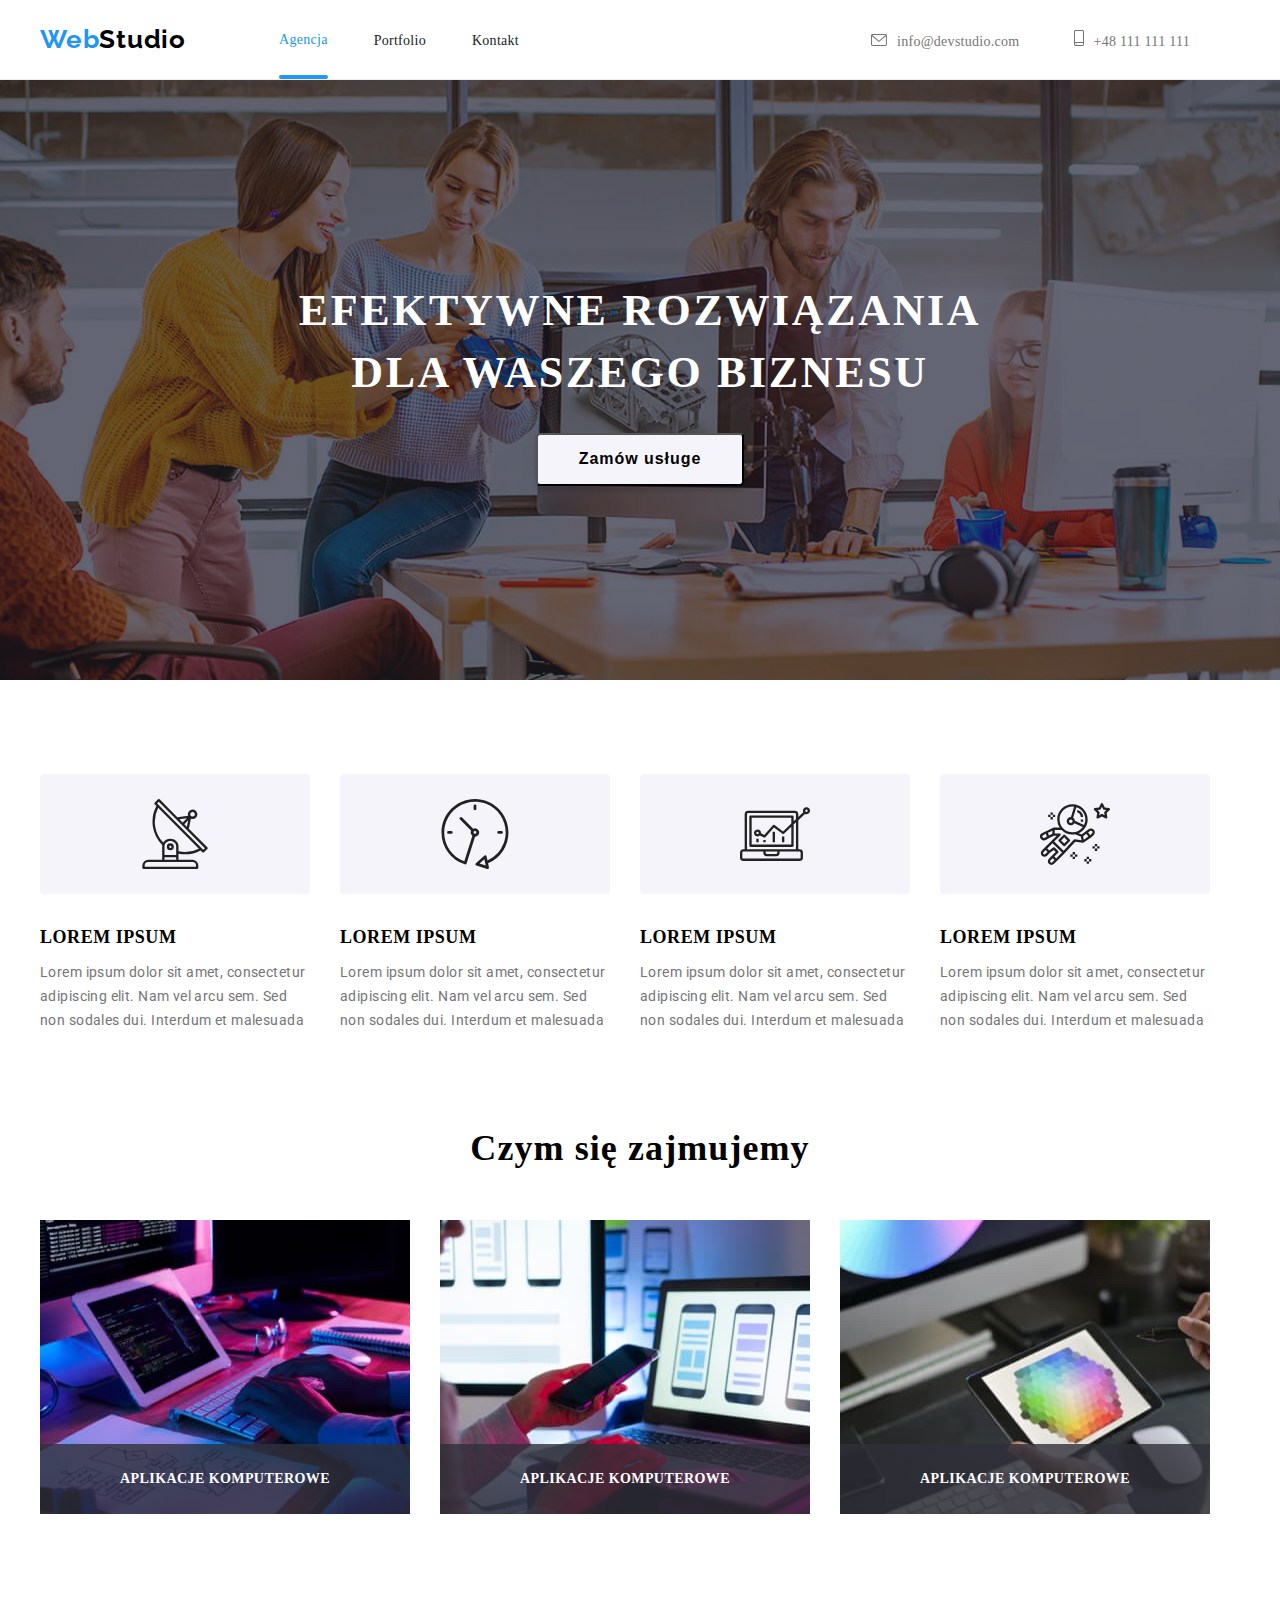
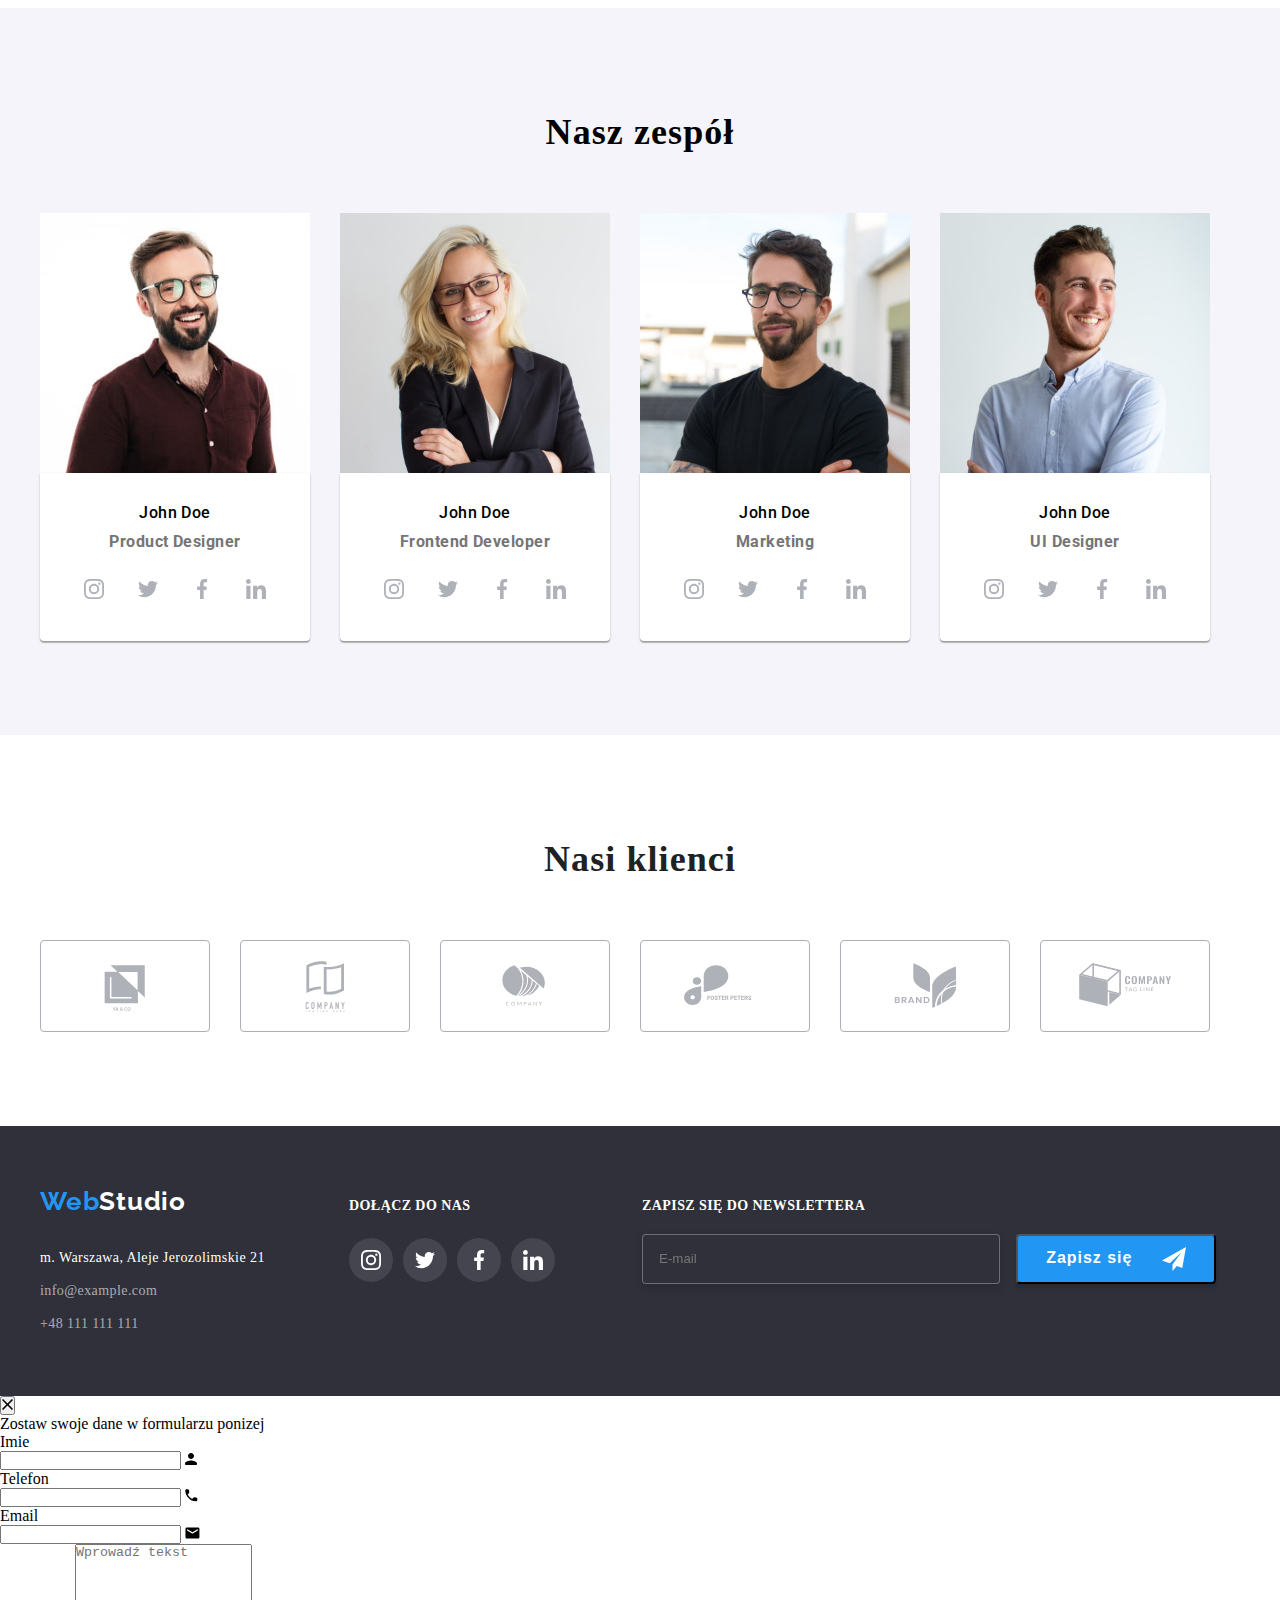
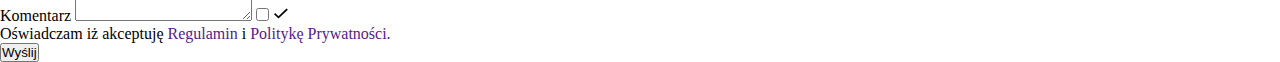
==== commit 0f50927b: "index" ====
--- a/index.html
+++ b/index.html
@@ -110,20 +110,20 @@
         </section>
         <!--Gallery-->
         <section class="section">
-            <div class="about container">
-                <h2 class="about-title">Czym się zajmujemy</h2>
-                <ul class="list-img">
-                    <li class="about-img"><img src="./images/about/img.jpg" alt="pisanie na klawiaturze" width="370"
+            <div class="container">
+                <h2 class="about">Czym się zajmujemy</h2>
+                <ul class="about__list-img">
+                    <li class="about__img"><img src="./images/about/img.jpg" alt="pisanie na klawiaturze" width="370"
                             height="294">
-                        <p class="label">Aplikacje komputerowe</p>
-                    </li>
-                    <li class="about-img"><img src="./images/about/img1.jpg" alt="ustawianie aplikacji na telefonie"
+                        <p class="about__photo-signature">Aplikacje komputerowe</p>
+                    </li>
+                    <li class="about__img"><img src="./images/about/img1.jpg" alt="ustawianie aplikacji na telefonie"
                             width="370" height="294">
-                        <p class="label">Aplikacje komputerowe</p>
-                    </li>
-                    <li class="about-img"><img src="./images/about/img2.jpg" alt="odbieranie kolorów z palety"
+                        <p class="about__photo-signature">Aplikacje komputerowe</p>
+                    </li>
+                    <li class="about__img"><img src="./images/about/img2.jpg" alt="odbieranie kolorów z palety"
                             width="370" height="294">
-                        <p class="label">Aplikacje komputerowe</p>
+                        <p class="about__photo-signature">Aplikacje komputerowe</p>
                     </li>
                 </ul>
             </div>
@@ -131,36 +131,36 @@
         <!--Team-->
         <section class="team section">
             <div class="container">
-                <h2 class="team-title">Nasz zespół</h2>
-                <ul class="team-list list">
+                <h2 class="team__title">Nasz zespół</h2>
+                <ul class="team__list list">
                     <li>
-                        <figure class="index-team-containers list">
+                        <figure class="team__container list">
                             <img src="./images/team/pracownik1.jpg" alt="pracownik1" width="270" height="260">
-                            <figcaption class="figcaption-team">
-                                <h3 class="index-team-name">John Doe</h3>
-                                <p class="index-team-position">Product Designer</p>
-                                <ul class="social-media-container list">
-                                    <li class="social-icon-team">
-                                        <a class="social-link" href="">
-                                            <svg class="social-icon" width=20 heigh=20>
+                            <figcaption class="team__figcaption">
+                                <h3 class="team__index-name">John Doe</h3>
+                                <p class="team__index-position">Product Designer</p>
+                                <ul class="team__social-media list">
+                                    <li class="team__social-icons">
+                                        <a class="team__social-link" href="">
+                                            <svg class="team__social-icon" width=20 heigh=20>
                                                 <use href="./images/icons.svg#icon-instagram-2"></use>
                                             </svg></a>
                                     </li>
-                                    <li class="social-icon-team">
-                                        <a class="social-link" href="">
-                                            <svg class="social-icon" width=20 heigh=20>
+                                    <li class="team__social-icons">
+                                        <a class="team__social-link" href="">
+                                            <svg class="team__social-icon" width=20 heigh=20>
                                                 <use href="./images/icons.svg#icon-twitter-1"></use>
                                             </svg></a>
                                     </li>
-                                    <li class="social-icon-team">
-                                        <a class="social-link" href="">
-                                            <svg class="social-icon" width=20 heigh=20>
+                                    <li class="team__social-icons">
+                                        <a class="team__social-link" href="">
+                                            <svg class="team__social-icon" width=20 heigh=20>
                                                 <use href="./images/icons.svg#icon-facebook-1"></use>
                                             </svg></a>
                                     </li>
-                                    <li class="social-icon-team">
-                                        <a class="social-link" href="">
-                                            <svg class="social-icon" width=20 heigh=20>
+                                    <li class="team__social-icons">
+                                        <a class="team__social-link" href="">
+                                            <svg class="team__social-icon" width=20 heigh=20>
                                                 <use href="./images/icons.svg#icon-linkedin-1"></use>
                                             </svg></a>
                                     </li>
@@ -169,33 +169,33 @@
                         </figure>
                     </li>
                     <li>
-                        <figure class="index-team-containers list">
+                        <figure class="team__container list">
                             <img src="./images/team/pracownik2.jpg" alt="pracownik2" width="270" height="260">
-                            <figcaption class="figcaption-team">
-                                <h3 class="index-team-name">John Doe</h3>
-                                <p class="index-team-position">Frontend Developer</p>
-                                <ul class="social-media-container list">
-                                    <li class="social-icon-team">
-                                        <a class="social-link" href="">
+                            <figcaption class="team__figcaption">
+                                <h3 class="team__index-name">John Doe</h3>
+                                <p class="team__index-position">Frontend Developer</p>
+                                <ul class="team__social-media list">
+                                    <li class="team__social-icons">
+                                        <a class="team__social-link" href="">
                                             <svg class="social-icon" width=20 heigh=20>
                                                 <use href="./images/icons.svg#icon-instagram-2"></use>
                                             </svg></a>
                                     </li>
-                                    <li class="social-icon-team">
-                                        <a class="social-link" href="">
-                                            <svg class="social-icon" width=20 heigh=20>
+                                    <li class="team__social-icons">
+                                        <a class="team__social-link" href="">
+                                            <svg class="team__social-icon" width=20 heigh=20>
                                                 <use href="./images/icons.svg#icon-twitter-1"></use>
                                             </svg></a>
                                     </li>
-                                    <li class="social-icon-team">
-                                        <a class="social-link" href="">
-                                            <svg class="social-icon" width=20 heigh=20>
+                                    <li class="team__social-icons">
+                                        <a class="team__social-link" href="">
+                                            <svg class="team__social-icon" width=20 heigh=20>
                                                 <use href="./images/icons.svg#icon-facebook-1"></use>
                                             </svg></a>
                                     </li>
-                                    <li class="social-icon-team">
-                                        <a class="social-link" href="">
-                                            <svg class="social-icon" width=20 heigh=20>
+                                    <li class="team__social-icons">
+                                        <a class="team__social-link" href="">
+                                            <svg class="team__social-icon" width=20 heigh=20>
                                                 <use href="./images/icons.svg#icon-linkedin-1"></use>
                                             </svg></a>
                                     </li>
@@ -204,33 +204,33 @@
                         </figure>
                     </li>
                     <li>
-                        <figure class="index-team-containers list">
+                        <figure class="team__container list">
                             <img src="./images/team/pracownik3.jpg" alt="pracownik3" width="270" height="260">
-                            <figcaption class="figcaption-team">
-                                <h3 class="index-team-name">John Doe</h3>
-                                <p class="index-team-position">Marketing</p>
-                                <ul class="social-media-container list">
-                                    <li class="social-icon-team">
-                                        <a class="social-link" href="">
-                                            <svg class="social-icon" width=20 heigh=20>
+                            <figcaption class="team__figcaption">
+                                <h3 class="team__index-name">John Doe</h3>
+                                <p class="team__index-position">Marketing</p>
+                                <ul class="team__social-media list">
+                                    <li class="team__social-icons">
+                                        <a class="team__social-link" href="">
+                                            <svg class="team__social-icon" width=20 heigh=20>
                                                 <use href="./images/icons.svg#icon-instagram-2"></use>
                                             </svg></a>
                                     </li>
-                                    <li class="social-icon-team">
-                                        <a class="social-link" href="">
-                                            <svg class="social-icon" width=20 heigh=20>
+                                    <li class="team__social-icons">
+                                        <a class="team__social-link" href="">
+                                            <svg class="team__social-icon" width=20 heigh=20>
                                                 <use href="./images/icons.svg#icon-twitter-1"></use>
                                             </svg></a>
                                     </li>
-                                    <li class="social-icon-team">
-                                        <a class="social-link" href="">
-                                            <svg class="social-icon" width=20 heigh=20>
+                                    <li class="team__social-icons">
+                                        <a class="team__social-link" href="">
+                                            <svg class="team__social-icon" width=20 heigh=20>
                                                 <use href="./images/icons.svg#icon-facebook-1"></use>
                                             </svg></a>
                                     </li>
-                                    <li class="social-icon-team">
-                                        <a class="social-link" href="">
-                                            <svg class="social-icon" width=20 heigh=20>
+                                    <li class="team__social-icons">
+                                        <a class="team__social-link" href="">
+                                            <svg class="team__social-icon" width=20 heigh=20>
                                                 <use href="./images/icons.svg#icon-linkedin-1"></use>
                                             </svg></a>
                                     </li>
@@ -239,33 +239,33 @@
                         </figure>
                     </li>
                     <li>
-                        <figure class="index-team-containers list">
+                        <figure class="team__container list">
                             <img src="./images/team/pracownik4.jpg" alt="pracownik4" width="270" height="260">
-                            <figcaption class="figcaption-team">
-                                <h3 class="index-team-name">John Doe</h3>
-                                <p class="index-team-position">UI Designer</p>
-                                <ul class="social-media-container list">
-                                    <li class="social-icon-team">
-                                        <a class="social-link" href="">
-                                            <svg class="social-icon" width=20 heigh=20>
+                            <figcaption class="team__figcaption">
+                                <h3 class="team__index-name">John Doe</h3>
+                                <p class="team__index-position">UI Designer</p>
+                                <ul class="team__social-media list">
+                                    <li class="team__social-icons">
+                                        <a class="team__social-link" href="">
+                                            <svg class="team__social-icon" width=20 heigh=20>
                                                 <use href="./images/icons.svg#icon-instagram-2"></use>
                                             </svg></a>
                                     </li>
-                                    <li class="social-icon-team">
-                                        <a class="social-link" href="">
-                                            <svg class="social-icon" width=20 heigh=20>
+                                    <li class="team__social-icons">
+                                        <a class="team__social-link" href="">
+                                            <svg class="team__social-icon" width=20 heigh=20>
                                                 <use href="./images/icons.svg#icon-twitter-1"></use>
                                             </svg></a>
                                     </li>
-                                    <li class="social-icon-team">
-                                        <a class="social-link" href="">
-                                            <svg class="social-icon" width=20 heigh=20>
+                                    <li class="team__social-icons">
+                                        <a class="team__social-link" href="">
+                                            <svg class="team__social-icon" width=20 heigh=20>
                                                 <use href="./images/icons.svg#icon-facebook-1"></use>
                                             </svg></a>
                                     </li>
-                                    <li class="social-icon-team">
-                                        <a class="social-link" href="">
-                                            <svg class="social-icon" width=20 heigh=20>
+                                    <li class="team__social-icons">
+                                        <a class="team__social-link" href="">
+                                            <svg class="team__social-icon" width=20 heigh=20>
                                                 <use href="./images/icons.svg#icon-linkedin-1"></use>
                                             </svg></a>
                                     </li>
@@ -276,46 +276,46 @@
         </section>
         <section class="client-section section">
             <div class="container">
-                <h2 class="client-title">Nasi klienci</h2>
-                <ul class="client-list list">
-                    <li class="client-items">
-                        <a class="client-link" href="">
-                            <svg class="client-icon" width="41" height="47">
+                <h2 class="client">Nasi klienci</h2>
+                <ul class="client__list list">
+                    <li class="client__items">
+                        <a class="client__link" href="">
+                            <svg class="client__icon" width="41" height="47">
                                 <use href="./images/icons.svg#icon-Client-1"></use>
                             </svg>
                         </a>
                     </li>
-                    <li class="client-items">
-                        <a class="client-link" href="">
-                            <svg class="client-icon" width="38.47" height="34.05">
+                    <li class="client__items">
+                        <a class="client__link" href="">
+                            <svg class="client__icon" width="38.47" height="34.05">
                                 <use href="./images/icons.svg#icon-Client-2"></use>
                             </svg>
                         </a>
                     </li>
-                    <li class="client-items">
-                        <a class="client-link" href="">
-                            <svg class="client-icon" width="43.46" height="41.18">
+                    <li class="client__items">
+                        <a class="client__link" href="">
+                            <svg class="client__icon" width="43.46" height="41.18">
                                 <use href="./images/icons.svg#icon-Client-3"></use>
                             </svg>
                         </a>
                     </li>
-                    <li class="client-items">
-                        <a class="client-link" href="">
-                            <svg class="client-icon" width="84.44" height="40.62">
+                    <li class="client__items">
+                        <a class="client__link" href="">
+                            <svg class="client__icon" width="84.44" height="40.62">
                                 <use href="./images/icons.svg#icon-Client-4"></use>
                             </svg>
                         </a>
                     </li>
-                    <li class="client-items">
-                        <a class="client-link" href="">
-                            <svg class="client-icon" width="62.54" height="45.43">
+                    <li class="client__items">
+                        <a class="client__link" href="">
+                            <svg class="client__icon" width="62.54" height="45.43">
                                 <use href="./images/icons.svg#icon-Client-5"></use>
                             </svg>
                         </a>
                     </li>
-                    <li class="client-items">
-                        <a class="client-link" href="">
-                            <svg class="client-icon" width="93.79" height="45.93">
+                    <li class="client__items">
+                        <a class="client__link" href="">
+                            <svg class="client__icon" width="93.79" height="45.93">
                                 <use href="./images/icons.svg#icon-Client-6"></use>
                             </svg>
                         </a>
--- a/css/main.min.css
+++ b/css/main.min.css
@@ -1 +1 @@
-*{margin:0;padding:0}*,*::before,*::after{-webkit-box-sizing:border-box;box-sizing:border-box}.body{font-family:"Roboto",sans-serif;color:var(--text-color);--main-background: var(--main-background)}.h1,h2,h3,h4,h5,h6,p{margin:0}.img{display:block;max-width:100%;height:auto}.list{list-style:none;padding-left:0;margin:0}a:link{text-decoration:inherit}.section{padding-top:94px;padding-bottom:94px}.button{display:block;cursor:pointer;border:none;border-radius:4px;font-size:16px;font-family:inherit}.container{max-width:1200px;margin:0 auto}:root{--text-color: rgba(33, 33, 33, 1);--main-background: rgba(255, 255, 255, 1);--focus-color: rgba(33, 150, 243, 1);--second-line-color: rgba(117, 117, 117, 1);--button-background: rgba(245, 244, 250, 1);--footer-color: rgba(47, 48, 58, 1);--cubic-bezier: cubic-bezier(0.4, 0, 0.2, 1);--border-bottom-color: #ececec;--box-shadow-filter: 0px 3px 1px rgba(0, 0, 0, 0.1), 0px 1px 2px rgba(0, 0, 0, 0.08), 0px 2px 2px rgba(0, 0, 0, 0.12);--box-shadow-hero: 0px 4px 4px rgba(0, 0, 0, 0.15)}.page-header{background:var(--main-background);border-bottom:var(--border-bottom-color) solid 1px}.page-header--line{border-bottom:var(--border-bottom-color) solid 1px}.page-header__container{display:-webkit-box;display:-ms-flexbox;display:flex;-webkit-box-align:center;-ms-flex-align:center;align-items:center;padding-top:24px;padding-bottom:24px}.page-header__nav{display:-webkit-box;display:-ms-flexbox;display:flex;margin-right:auto}.page-header__nav-list{display:-webkit-box;display:-ms-flexbox;display:flex;-webkit-box-align:center;-ms-flex-align:center;align-items:center;-ms-flex-wrap:wrap;flex-wrap:wrap}.page-header__nav-item{margin-right:46px;display:inline}.page-header__contact-item{margin-right:50px;display:inline}.page-header__nav-link{font-weight:500;font-size:14px;line-height:1.1;letter-spacing:.02em;letter-spacing:.02em;color:#212121}.page-header__nav-link:hover{color:var(--focus-color)}.page-header__nav-link:focus{color:var(--focus-color)}.page-header__nav-link--current{font-weight:500;font-size:14px;line-height:1.1;letter-spacing:.02em;color:var(--accent-color);position:relative;display:-webkit-box;display:-ms-flexbox;display:flex;color:var(--focus-color)}.page-header__nav-link--current::after{color:var(--focus-color);position:absolute;background-color:var(--focus-color);content:"";width:100%;height:4px;border-radius:2px;bottom:-32px}.page-header__contact-link{text-decoration:inherit;font-weight:500;font-size:14px;line-height:1.1;letter-spacing:.02em;color:var(--second-line-color)}.page-header__contact-link:hover{color:var(--focus-color)}.page-header__contact-link:focus{color:var(--focus-color)}.page-header__icon{fill:currentColor;margin-right:10px}.logo{color:var(--focus-color);font-family:"Raleway";font-weight:700;font-size:26px;line-height:1.2;letter-spacing:.03em}.logo__header-color{color:#000;font-family:"Raleway";font-weight:700;font-size:26px;line-height:1.2;letter-spacing:.03em;margin-right:93px}.logo{color:var(--focus-color);font-family:"Raleway";font-weight:700;font-size:26px;line-height:1.2;letter-spacing:.03em}.logo__footer-color{color:var(--main-background);font-family:"Raleway";font-weight:700;font-size:26px;line-height:1.2;letter-spacing:.03em;margin-right:93px}.footer{background:var(--footer-color);padding-top:60px;padding-bottom:60px}.footer__flex{display:-webkit-box;display:-ms-flexbox;display:flex;-webkit-box-align:baseline;-ms-flex-align:baseline;align-items:baseline}.footer__div{margin-right:70px}.footer__contact{padding-top:20px;list-style-type:none}.footer__contact-item{padding-top:9px}.footer__contact-item:first-child{margin-top:0px}.footer__contactline{font-style:normal;font-weight:400;font-size:14px;line-height:1.7;letter-spacing:.03em;color:rgba(255,255,255,.6)}.footer__contactline:hover{color:var(--focus-color)}.footer__contactline:focus{color:var(--focus-color)}.footer__contactline--adress{font-style:normal;font-weight:400;font-size:14px;line-height:1.7;letter-spacing:.03em;color:var(--main-background)}.footer__contactline--adress:hover{color:var(--focus-color)}.footer__social-title{font-weight:700;font-size:14px;line-height:1.7;letter-spacing:.03em;margin-right:70px;text-transform:uppercase;color:var(--main-background)}.footer__social-container{margin-top:20px;display:-webkit-box;display:-ms-flexbox;display:flex;-webkit-box-align:center;-ms-flex-align:center;align-items:center;-webkit-box-pack:center;-ms-flex-pack:center;justify-content:center}.footer__social-icons{width:44px;height:44px;margin-right:10px;cursor:pointer}.footer__:last-child{margin-right:0}.footer__social-link{fill:var(--main-background);background-color:rgba(255,255,255,.1);border-radius:50%;width:100%;height:100%;display:-webkit-box;display:-ms-flexbox;display:flex;-webkit-box-align:center;-ms-flex-align:center;align-items:center;-webkit-box-pack:center;-ms-flex-pack:center;justify-content:center}.footer__social-link:hover{background-color:var(--focus-color);border-radius:50%}.footer__social-link:focus{background-color:var(--focus-color);border-radius:50%}.footer__newsletter{margin-left:77px}.footer__submit{display:-webkit-box;display:-ms-flexbox;display:flex;-webkit-box-orient:vertical;-webkit-box-direction:normal;-ms-flex-direction:column;flex-direction:column;font-weight:700;font-size:14px;line-height:1.1;letter-spacing:.03em;margin-bottom:20px;margin-right:77px;text-transform:uppercase;color:var(--main-background)}.footer__input{-webkit-box-sizing:border-box;box-sizing:border-box;width:358px;height:50px;border:1px solid rgba(255,255,255,.3);padding-left:16px;-webkit-filter:drop-shadow(0px 4px 4px rgba(0, 0, 0, 0.15));filter:drop-shadow(0px 4px 4px rgba(0, 0, 0, 0.15));border-radius:4px;background:var(--footer-color)}.footer__button{width:200px;height:50px;font-weight:700;font-size:16px;line-height:1.8;letter-spacing:.06em;margin-left:12px;color:var(--main-background);background:var(--focus-color);-webkit-box-shadow:var(--box-shadow-hero);box-shadow:var(--box-shadow-hero);border-radius:4px;cursor:pointer;-webkit-box-pack:justify;-ms-flex-pack:justify;justify-content:space-between}.footer__icon-send{fill:var(--main-background);margin-left:24px;vertical-align:middle}.hero{background-color:rgba(47,48,58,.4);background-image:-webkit-gradient(linear, left top, right top, from(rgba(47, 48, 58, 0.4)), to(rgba(47, 48, 58, 0.4))),url(../images/background-picture.jpg);background-image:linear-gradient(to right, rgba(47, 48, 58, 0.4), rgba(47, 48, 58, 0.4)),url(../images/background-picture.jpg);background-position:center;background-size:cover;padding:200px 0;max-width:1600px;height:600px;margin:0 auto}.hero__title-webstudio{font-weight:900;font-size:44px;line-height:1.4;letter-spacing:.06em;text-align:center;white-space:wrap;max-width:696px;margin:0 auto;color:var(--main-background)}.hero__button-position{-webkit-box-pack:center;-ms-flex-pack:center;justify-content:center;display:-webkit-box;display:-ms-flexbox;display:flex;-webkit-box-align:center;-ms-flex-align:center;align-items:center}.hero__button-webstudio{font-weight:700;font-size:16px;line-height:1.8;letter-spacing:.06em;cursor:pointer;text-align:center;margin:0 auto;margin-top:30px;padding:10px 41px;border-radius:4px;-webkit-box-shadow:var(--box-shadow-hero);box-shadow:var(--box-shadow-hero);Background:var(--button-background)}.hero__button-webstudio:hover{color:var(--main-background);background:var(--focus-color)}.features{padding-bottom:0}.features__list{display:-webkit-box;display:-ms-flexbox;display:flex}.features__items{margin-right:30px}.features__picture{width:270px;height:120px;background:var(--button-background);border-radius:4px;fill:#212121;display:-webkit-box;display:-ms-flexbox;display:flex;-webkit-box-align:center;-ms-flex-align:center;align-items:center;-webkit-box-pack:center;-ms-flex-pack:center;justify-content:center}.features__picture:last-child{margin-right:0}.features__title{font-weight:700;font-size:18px;line-height:1.5;letter-spacing:.03em;margin-bottom:10px;margin-top:30px}.features__p-index{font-family:"Roboto";font-style:normal;font-weight:400;font-size:14px;line-height:1.7;letter-spacing:.03em;color:var(--second-line-color)}/*# sourceMappingURL=main.min.css.map */+*{margin:0;padding:0}*,*::before,*::after{-webkit-box-sizing:border-box;box-sizing:border-box}.body{font-family:"Roboto",sans-serif;color:var(--text-color);--main-background: var(--main-background)}.h1,h2,h3,h4,h5,h6,p{margin:0}.img{display:block;max-width:100%;height:auto}.list{list-style:none;padding-left:0;margin:0}a:link{text-decoration:inherit}.section{padding-top:94px;padding-bottom:94px}.button{display:block;cursor:pointer;border:none;border-radius:4px;font-size:16px;font-family:inherit}.container{max-width:1200px;margin:0 auto}:root{--text-color: rgba(33, 33, 33, 1);--main-background: rgba(255, 255, 255, 1);--focus-color: rgba(33, 150, 243, 1);--second-line-color: rgba(117, 117, 117, 1);--button-background: rgba(245, 244, 250, 1);--footer-color: rgba(47, 48, 58, 1);--cubic-bezier: cubic-bezier(0.4, 0, 0.2, 1);--border-bottom-color: #ececec;--box-shadow-filter: 0px 3px 1px rgba(0, 0, 0, 0.1), 0px 1px 2px rgba(0, 0, 0, 0.08), 0px 2px 2px rgba(0, 0, 0, 0.12);--box-shadow-hero: 0px 4px 4px rgba(0, 0, 0, 0.15)}.page-header{background:var(--main-background);border-bottom:var(--border-bottom-color) solid 1px}.page-header--line{border-bottom:var(--border-bottom-color) solid 1px}.page-header__container{display:-webkit-box;display:-ms-flexbox;display:flex;-webkit-box-align:center;-ms-flex-align:center;align-items:center;padding-top:24px;padding-bottom:24px}.page-header__nav{display:-webkit-box;display:-ms-flexbox;display:flex;margin-right:auto}.page-header__nav-list{display:-webkit-box;display:-ms-flexbox;display:flex;-webkit-box-align:center;-ms-flex-align:center;align-items:center;-ms-flex-wrap:wrap;flex-wrap:wrap}.page-header__nav-item{margin-right:46px;display:inline}.page-header__contact-item{margin-right:50px;display:inline}.page-header__nav-link{font-weight:500;font-size:14px;line-height:1.1;letter-spacing:.02em;letter-spacing:.02em;color:#212121}.page-header__nav-link:hover{color:var(--focus-color)}.page-header__nav-link:focus{color:var(--focus-color)}.page-header__nav-link--current{font-weight:500;font-size:14px;line-height:1.1;letter-spacing:.02em;color:var(--accent-color);position:relative;display:-webkit-box;display:-ms-flexbox;display:flex;color:var(--focus-color)}.page-header__nav-link--current::after{color:var(--focus-color);position:absolute;background-color:var(--focus-color);content:"";width:100%;height:4px;border-radius:2px;bottom:-32px}.page-header__contact-link{text-decoration:inherit;font-weight:500;font-size:14px;line-height:1.1;letter-spacing:.02em;color:var(--second-line-color)}.page-header__contact-link:hover{color:var(--focus-color)}.page-header__contact-link:focus{color:var(--focus-color)}.page-header__icon{fill:currentColor;margin-right:10px}.logo{color:var(--focus-color);font-family:"Raleway";font-weight:700;font-size:26px;line-height:1.2;letter-spacing:.03em}.logo__header-color{color:#000;font-family:"Raleway";font-weight:700;font-size:26px;line-height:1.2;letter-spacing:.03em;margin-right:93px}.logo{color:var(--focus-color);font-family:"Raleway";font-weight:700;font-size:26px;line-height:1.2;letter-spacing:.03em}.logo__footer-color{color:var(--main-background);font-family:"Raleway";font-weight:700;font-size:26px;line-height:1.2;letter-spacing:.03em;margin-right:93px}.footer{background:var(--footer-color);padding-top:60px;padding-bottom:60px}.footer__flex{display:-webkit-box;display:-ms-flexbox;display:flex;-webkit-box-align:baseline;-ms-flex-align:baseline;align-items:baseline}.footer__div{margin-right:70px}.footer__contact{padding-top:20px;list-style-type:none}.footer__contact-item{padding-top:9px}.footer__contact-item:first-child{margin-top:0px}.footer__contactline{font-style:normal;font-weight:400;font-size:14px;line-height:1.7;letter-spacing:.03em;color:rgba(255,255,255,.6)}.footer__contactline:hover{color:var(--focus-color)}.footer__contactline:focus{color:var(--focus-color)}.footer__contactline--adress{font-style:normal;font-weight:400;font-size:14px;line-height:1.7;letter-spacing:.03em;color:var(--main-background)}.footer__contactline--adress:hover{color:var(--focus-color)}.footer__social-title{font-weight:700;font-size:14px;line-height:1.7;letter-spacing:.03em;margin-right:70px;text-transform:uppercase;color:var(--main-background)}.footer__social-container{margin-top:20px;display:-webkit-box;display:-ms-flexbox;display:flex;-webkit-box-align:center;-ms-flex-align:center;align-items:center;-webkit-box-pack:center;-ms-flex-pack:center;justify-content:center}.footer__social-icons{width:44px;height:44px;margin-right:10px;cursor:pointer}.footer__:last-child{margin-right:0}.footer__social-link{fill:var(--main-background);background-color:rgba(255,255,255,.1);border-radius:50%;width:100%;height:100%;display:-webkit-box;display:-ms-flexbox;display:flex;-webkit-box-align:center;-ms-flex-align:center;align-items:center;-webkit-box-pack:center;-ms-flex-pack:center;justify-content:center}.footer__social-link:hover{background-color:var(--focus-color);border-radius:50%}.footer__social-link:focus{background-color:var(--focus-color);border-radius:50%}.footer__newsletter{margin-left:77px}.footer__submit{display:-webkit-box;display:-ms-flexbox;display:flex;-webkit-box-orient:vertical;-webkit-box-direction:normal;-ms-flex-direction:column;flex-direction:column;font-weight:700;font-size:14px;line-height:1.1;letter-spacing:.03em;margin-bottom:20px;margin-right:77px;text-transform:uppercase;color:var(--main-background)}.footer__input{-webkit-box-sizing:border-box;box-sizing:border-box;width:358px;height:50px;border:1px solid rgba(255,255,255,.3);padding-left:16px;-webkit-filter:drop-shadow(0px 4px 4px rgba(0, 0, 0, 0.15));filter:drop-shadow(0px 4px 4px rgba(0, 0, 0, 0.15));border-radius:4px;background:var(--footer-color)}.footer__button{width:200px;height:50px;font-weight:700;font-size:16px;line-height:1.8;letter-spacing:.06em;margin-left:12px;color:var(--main-background);background:var(--focus-color);-webkit-box-shadow:var(--box-shadow-hero);box-shadow:var(--box-shadow-hero);border-radius:4px;cursor:pointer;-webkit-box-pack:justify;-ms-flex-pack:justify;justify-content:space-between}.footer__icon-send{fill:var(--main-background);margin-left:24px;vertical-align:middle}.hero{background-color:rgba(47,48,58,.4);background-image:-webkit-gradient(linear, left top, right top, from(rgba(47, 48, 58, 0.4)), to(rgba(47, 48, 58, 0.4))),url(../images/background-picture.jpg);background-image:linear-gradient(to right, rgba(47, 48, 58, 0.4), rgba(47, 48, 58, 0.4)),url(../images/background-picture.jpg);background-position:center;background-size:cover;padding:200px 0;max-width:1600px;height:600px;margin:0 auto}.hero__title-webstudio{font-weight:900;font-size:44px;line-height:1.4;letter-spacing:.06em;text-align:center;white-space:wrap;max-width:696px;margin:0 auto;color:var(--main-background)}.hero__button-position{-webkit-box-pack:center;-ms-flex-pack:center;justify-content:center;display:-webkit-box;display:-ms-flexbox;display:flex;-webkit-box-align:center;-ms-flex-align:center;align-items:center}.hero__button-webstudio{font-weight:700;font-size:16px;line-height:1.8;letter-spacing:.06em;cursor:pointer;text-align:center;margin:0 auto;margin-top:30px;padding:10px 41px;border-radius:4px;-webkit-box-shadow:var(--box-shadow-hero);box-shadow:var(--box-shadow-hero);Background:var(--button-background)}.hero__button-webstudio:hover{color:var(--main-background);background:var(--focus-color)}.features{padding-bottom:0}.features__list{display:-webkit-box;display:-ms-flexbox;display:flex}.features__items{margin-right:30px}.features__picture{width:270px;height:120px;background:var(--button-background);border-radius:4px;fill:#212121;display:-webkit-box;display:-ms-flexbox;display:flex;-webkit-box-align:center;-ms-flex-align:center;align-items:center;-webkit-box-pack:center;-ms-flex-pack:center;justify-content:center}.features__picture:last-child{margin-right:0}.features__title{font-weight:700;font-size:18px;line-height:1.5;letter-spacing:.03em;margin-bottom:10px;margin-top:30px}.features__p-index{font-family:"Roboto";font-style:normal;font-weight:400;font-size:14px;line-height:1.7;letter-spacing:.03em;color:var(--second-line-color)}.about{font-weight:700;font-size:36px;line-height:1.2;letter-spacing:.03em;text-align:center;margin-bottom:50px}.about__list-img{display:-webkit-box;display:-ms-flexbox;display:flex}.about__img{margin-right:30px;position:relative;list-style-type:none;overflow:hidden;display:-webkit-box;display:-ms-flexbox;display:flex}.about:last-child{margin-right:0}.about__photo-signature{position:absolute;font-weight:700;font-size:14px;line-height:1.1;letter-spacing:.03em;display:-webkit-box;display:-ms-flexbox;display:flex;-webkit-box-align:center;-ms-flex-align:center;align-items:center;-webkit-box-pack:center;-ms-flex-pack:center;justify-content:center;width:100%;height:70px;bottom:0px;text-transform:uppercase;color:var(--main-background);background-color:rgba(47,48,58,.8)}.team{background:var(--button-background);-webkit-box-align:center;-ms-flex-align:center;align-items:center;-webkit-box-pack:center;-ms-flex-pack:center;justify-content:center}.team__title{font-weight:700;font-size:36px;line-height:1.7;letter-spacing:.03em;text-align:center;margin-bottom:50px}.team__list{display:-webkit-box;display:-ms-flexbox;display:flex}.team__container{margin-right:30px;display:-webkit-box;display:-ms-flexbox;display:flex;-webkit-box-orient:vertical;-webkit-box-direction:normal;-ms-flex-direction:column;flex-direction:column}.team__figcaption{-webkit-box-shadow:0px 1px 3px rgba(0,0,0,.12),0px 1px 1px rgba(0,0,0,.14),0px 2px 1px rgba(0,0,0,.2);box-shadow:0px 1px 3px rgba(0,0,0,.12),0px 1px 1px rgba(0,0,0,.14),0px 2px 1px rgba(0,0,0,.2);border-radius:0px 0px 4px 4px;padding-top:30px;padding-bottom:30px;height:168px;background:var(--main-background)}.team__index-name{font-family:"Roboto";font-weight:500;font-size:16px;line-height:1.2;letter-spacing:.03em;text-align:center}.team__index-position{font-family:"Roboto";font-weight:700;font-size:16px;line-height:1.2;letter-spacing:.03em;text-align:center;margin-top:10px;margin-bottom:16px;color:var(--second-line-color)}.team__social-media{display:-webkit-box;display:-ms-flexbox;display:flex;-webkit-box-pack:center;-ms-flex-pack:center;justify-content:center;list-style:none}.team__social-icons{width:44px;height:44px;margin-right:10px}.team__social-icons:last-child{margin-right:0}.team__social-link{fill:#afb1b8;width:100%;height:100%;display:-webkit-box;display:-ms-flexbox;display:flex;-webkit-box-pack:center;-ms-flex-pack:center;justify-content:center}.team__social-link:hover{fill:var(--main-background);background-color:var(--focus-color);border-radius:50%}.team__social-link:focus{fill:var(--main-background);background-color:var(--focus-color);border-radius:50%}.client{font-style:normal;font-weight:700;font-size:36px;line-height:1.7;letter-spacing:.03em;text-align:center;color:#212121}.client__list{display:-webkit-box;display:-ms-flexbox;display:flex;-webkit-box-align:center;-ms-flex-align:center;align-items:center;-webkit-box-pack:center;-ms-flex-pack:center;justify-content:center}.client__items{margin-top:50px;margin-right:30px}.client__icon{width:170px;height:92px;border:1px solid currentColor;color:#afb1b8;fill:currentColor;border-radius:4px;text-align:center;display:-webkit-box;display:-ms-flexbox;display:flex;-webkit-box-align:center;-ms-flex-align:center;align-items:center;-webkit-box-pack:center;-ms-flex-pack:center;justify-content:center}.client__icon:hover,.client__icon:focus{border-color:var(--focus-color);fill:var(--focus-color)}/*# sourceMappingURL=main.min.css.map */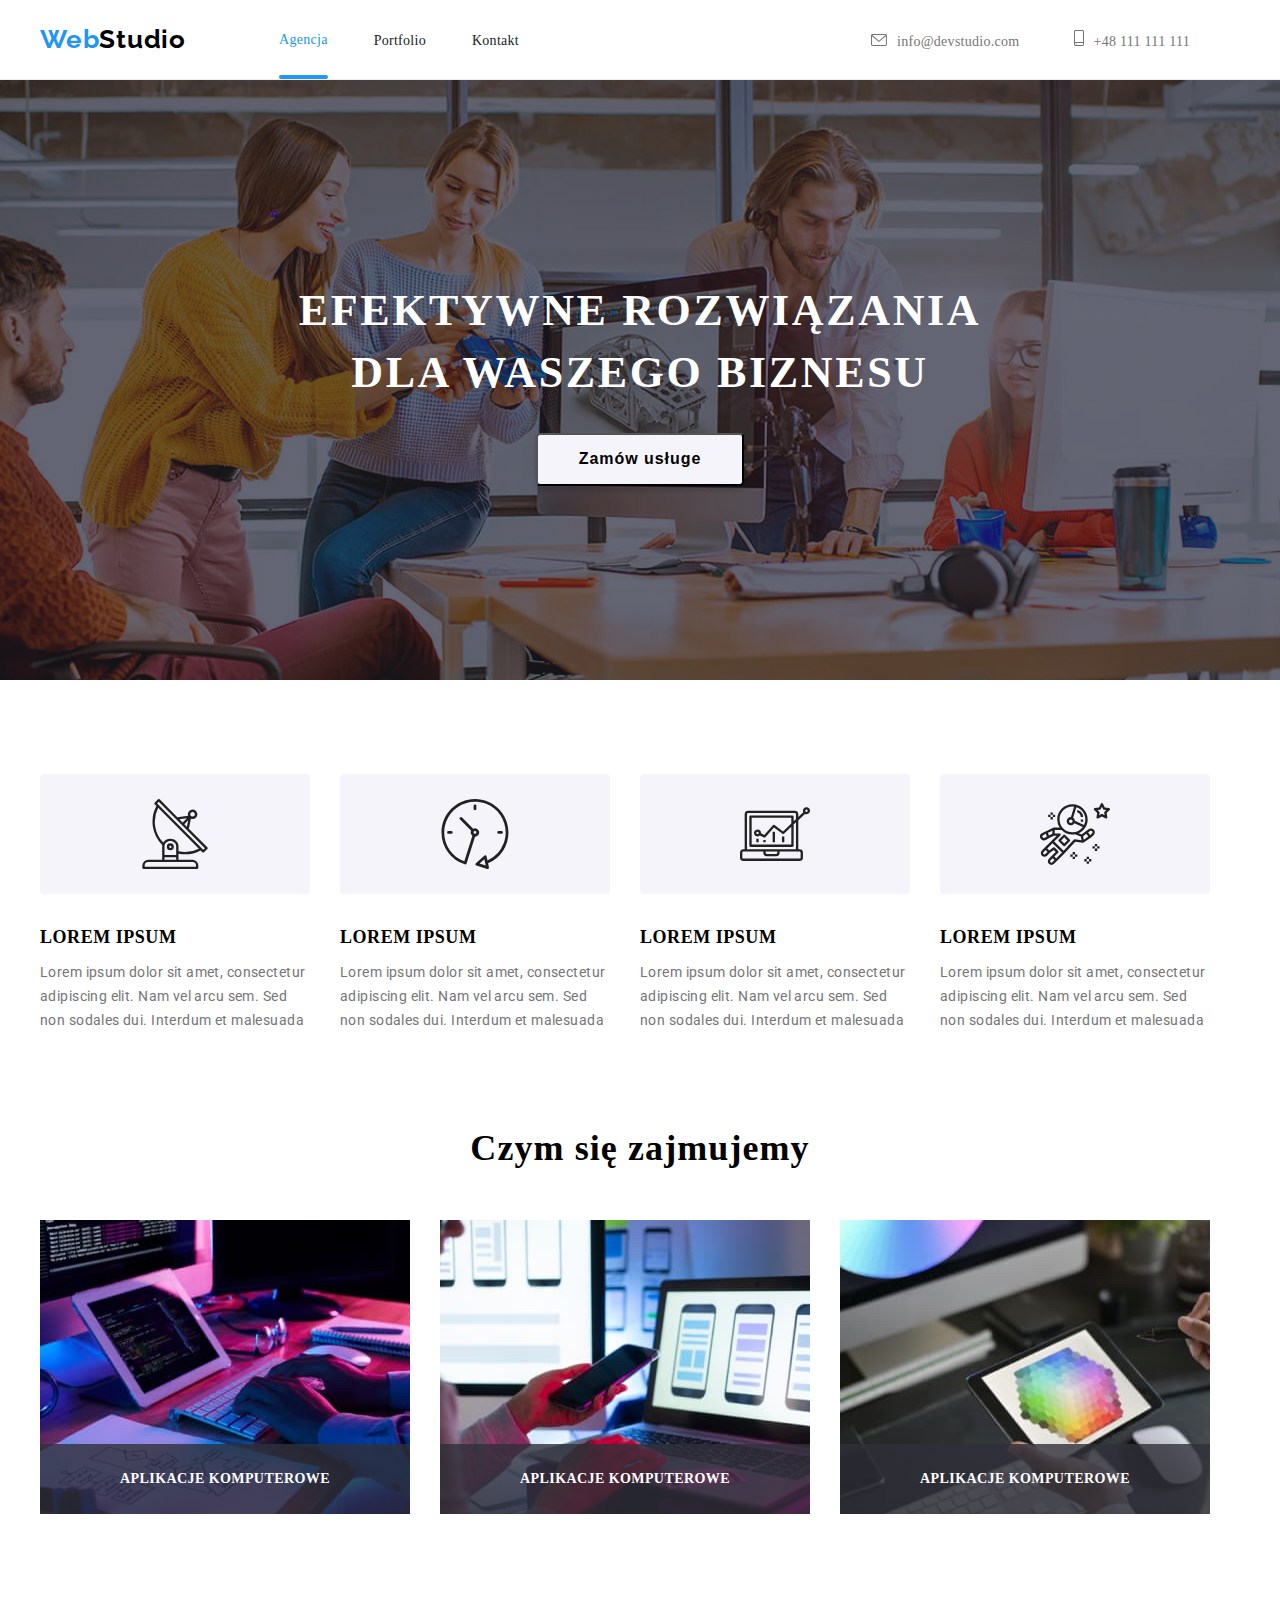
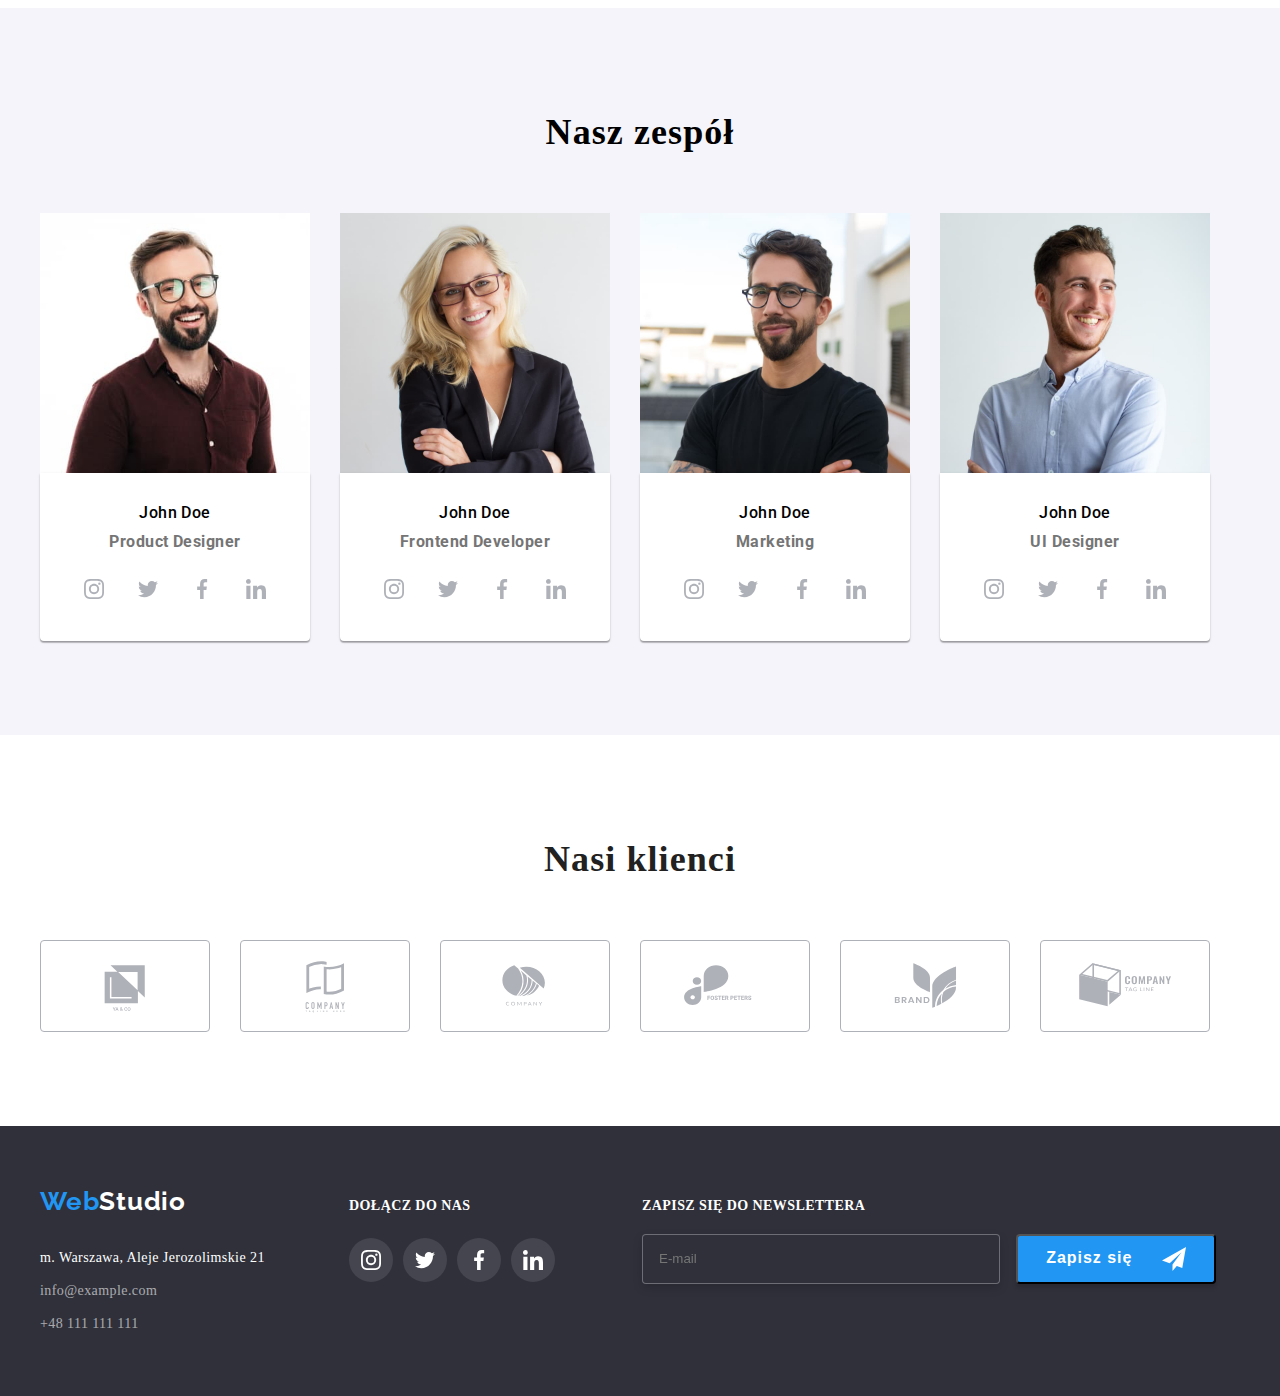
==== commit 86609da7: "how 07" ====
--- a/index.html
+++ b/index.html
@@ -382,64 +382,71 @@
     </footer>
     <div class="backdrop is-hidden" data-modal>
         <div class="modal">
-            <button type="button" class="close-btn" data-modal-close>
-                <svg class="modal-icon" width="11" height="11">
+            <button type="button" class="modal__close-btn" data-modal-close>
+                <svg class="modal__icon" width="11" height="11">
                     <use href="./images/icons.svg#icon-Vector">
                     </use>
                 </svg>
             </button>
             <form class="form-window">
-                <p class="modal-title">Zostaw swoje dane w formularzu ponizej</p>
-                <label class="label-title">Imie
-                    <div class="input-style">
-                        <input class="modal-window" type="text" name="name" required />
-                        <svg class="modal-window-icon" width="12" height="12">
+                <p class="form-window__title">Zostaw swoje dane w formularzu ponizej</p>
+                <label class="form-window__label">Imie
+                    <div class="form-window__box">
+                        <input class="form-window__input" 
+                        type="text" 
+                        name="name" 
+                        required />
+                        <svg class="form-window__icon" width="12" height="12">
                             <use href="./images/icons.svg#icon-Vectorname">
                             </use>
                         </svg>
                     </div>
                 </label>
                 <label>
-                    <label class="label-title">Telefon
-                        <div class="input-style">
-                            <input class="modal-window" type="tel" name="phone" required />
-                            <svg class="modal-window-icon" width="13" height="13">
+                    <label class="form-window__label">Telefon
+                        <div class="form-window__box">
+                            <input class="form-window__input" type="tel" name="phone" required />
+                            <svg class="form-window__icon" width="13" height="13">
                                 <use href="./images/icons.svg#icon-Vectorphone">
                                 </use>
                             </svg>
                         </div>
                     </label>
                     <label>
-                        <label class="label-title">Email
-                            <div class="input-style">
-                                <input class="modal-window" type="email" name="email" required />
-                                <svg class="modal-window-icon" width="15" height="12">
+                        <label class="form-window__label">Email
+                            <div class="form-window__box">
+                                <input class="form-window__input" type="email" name="email" required />
+                                <svg class="form-window__icon" width="15" height="12">
                                     <use href="./images/icons.svg#icon-Vectormail">
                                     </use>
                                 </svg>
                             </div>
                         </label>
                         <label>
-                            <label class="label-title">Komentarz
-                                <textarea class="modal-window comment" name="feedback" rows="5"
+                            <label class="form-window__label">Komentarz
+                                <textarea class="form-window__input comment" name="feedback" rows="5"
                                     placeholder="Wprowadź tekst" required></textarea>
                             </label>
 
-                            <label for="statute" class="checkbox-window">
-                                <input type="checkbox" class="checkbox-input" name="statute_acceptance" value="statute"
+                            <label for="statute" class="checkbox">
+                            
+                                <input type="checkbox" 
+                                class="checkbox__input" 
+                                name="statute_acceptance" 
+                                value="statute"
                                     id="statute" required>
 
-                                <span class="checkbox-icon">
-                                    <svg class="checkbox-vector" width="16" height="15">
+                                <span class="checkbox__icon">
+                                    <svg class="checkbox__vector" width="16" height="15">
                                         <use href="./images/icons.svg#icon-Vector-6"></use>
                                     </svg>
                                 </span>
 
-                                <p class="checkbox-agreement">Oświadczam iż akceptuję <a href=""
-                                        class="underline-link">Regulamin </a>
-                                    i <a href="" class="underline-link">Politykę Prywatności.</a></p>
+                                <p class="checkbox__text">Oświadczam iż akceptuję <a href=""
+                                        class="checkbox__links">Regulamin </a>
+                                    i <a href="" class="checkbox__links">Politykę Prywatności.</a></p>
                             </label>
-                            <div class="button-position"><button class="modal-window-button"
+                            <div class="form-window__button-position"><button class="form-window__button"
                                     type="submit">Wyślij</button>
                             </div>
             </form>
--- a/css/main.min.css
+++ b/css/main.min.css
@@ -1 +1 @@
-*{margin:0;padding:0}*,*::before,*::after{-webkit-box-sizing:border-box;box-sizing:border-box}.body{font-family:"Roboto",sans-serif;color:var(--text-color);--main-background: var(--main-background)}.h1,h2,h3,h4,h5,h6,p{margin:0}.img{display:block;max-width:100%;height:auto}.list{list-style:none;padding-left:0;margin:0}a:link{text-decoration:inherit}.section{padding-top:94px;padding-bottom:94px}.button{display:block;cursor:pointer;border:none;border-radius:4px;font-size:16px;font-family:inherit}.container{max-width:1200px;margin:0 auto}:root{--text-color: rgba(33, 33, 33, 1);--main-background: rgba(255, 255, 255, 1);--focus-color: rgba(33, 150, 243, 1);--second-line-color: rgba(117, 117, 117, 1);--button-background: rgba(245, 244, 250, 1);--footer-color: rgba(47, 48, 58, 1);--cubic-bezier: cubic-bezier(0.4, 0, 0.2, 1);--border-bottom-color: #ececec;--box-shadow-filter: 0px 3px 1px rgba(0, 0, 0, 0.1), 0px 1px 2px rgba(0, 0, 0, 0.08), 0px 2px 2px rgba(0, 0, 0, 0.12);--box-shadow-hero: 0px 4px 4px rgba(0, 0, 0, 0.15)}.page-header{background:var(--main-background);border-bottom:var(--border-bottom-color) solid 1px}.page-header--line{border-bottom:var(--border-bottom-color) solid 1px}.page-header__container{display:-webkit-box;display:-ms-flexbox;display:flex;-webkit-box-align:center;-ms-flex-align:center;align-items:center;padding-top:24px;padding-bottom:24px}.page-header__nav{display:-webkit-box;display:-ms-flexbox;display:flex;margin-right:auto}.page-header__nav-list{display:-webkit-box;display:-ms-flexbox;display:flex;-webkit-box-align:center;-ms-flex-align:center;align-items:center;-ms-flex-wrap:wrap;flex-wrap:wrap}.page-header__nav-item{margin-right:46px;display:inline}.page-header__contact-item{margin-right:50px;display:inline}.page-header__nav-link{font-weight:500;font-size:14px;line-height:1.1;letter-spacing:.02em;letter-spacing:.02em;color:#212121}.page-header__nav-link:hover{color:var(--focus-color)}.page-header__nav-link:focus{color:var(--focus-color)}.page-header__nav-link--current{font-weight:500;font-size:14px;line-height:1.1;letter-spacing:.02em;color:var(--accent-color);position:relative;display:-webkit-box;display:-ms-flexbox;display:flex;color:var(--focus-color)}.page-header__nav-link--current::after{color:var(--focus-color);position:absolute;background-color:var(--focus-color);content:"";width:100%;height:4px;border-radius:2px;bottom:-32px}.page-header__contact-link{text-decoration:inherit;font-weight:500;font-size:14px;line-height:1.1;letter-spacing:.02em;color:var(--second-line-color)}.page-header__contact-link:hover{color:var(--focus-color)}.page-header__contact-link:focus{color:var(--focus-color)}.page-header__icon{fill:currentColor;margin-right:10px}.logo{color:var(--focus-color);font-family:"Raleway";font-weight:700;font-size:26px;line-height:1.2;letter-spacing:.03em}.logo__header-color{color:#000;font-family:"Raleway";font-weight:700;font-size:26px;line-height:1.2;letter-spacing:.03em;margin-right:93px}.logo{color:var(--focus-color);font-family:"Raleway";font-weight:700;font-size:26px;line-height:1.2;letter-spacing:.03em}.logo__footer-color{color:var(--main-background);font-family:"Raleway";font-weight:700;font-size:26px;line-height:1.2;letter-spacing:.03em;margin-right:93px}.footer{background:var(--footer-color);padding-top:60px;padding-bottom:60px}.footer__flex{display:-webkit-box;display:-ms-flexbox;display:flex;-webkit-box-align:baseline;-ms-flex-align:baseline;align-items:baseline}.footer__div{margin-right:70px}.footer__contact{padding-top:20px;list-style-type:none}.footer__contact-item{padding-top:9px}.footer__contact-item:first-child{margin-top:0px}.footer__contactline{font-style:normal;font-weight:400;font-size:14px;line-height:1.7;letter-spacing:.03em;color:rgba(255,255,255,.6)}.footer__contactline:hover{color:var(--focus-color)}.footer__contactline:focus{color:var(--focus-color)}.footer__contactline--adress{font-style:normal;font-weight:400;font-size:14px;line-height:1.7;letter-spacing:.03em;color:var(--main-background)}.footer__contactline--adress:hover{color:var(--focus-color)}.footer__social-title{font-weight:700;font-size:14px;line-height:1.7;letter-spacing:.03em;margin-right:70px;text-transform:uppercase;color:var(--main-background)}.footer__social-container{margin-top:20px;display:-webkit-box;display:-ms-flexbox;display:flex;-webkit-box-align:center;-ms-flex-align:center;align-items:center;-webkit-box-pack:center;-ms-flex-pack:center;justify-content:center}.footer__social-icons{width:44px;height:44px;margin-right:10px;cursor:pointer}.footer__:last-child{margin-right:0}.footer__social-link{fill:var(--main-background);background-color:rgba(255,255,255,.1);border-radius:50%;width:100%;height:100%;display:-webkit-box;display:-ms-flexbox;display:flex;-webkit-box-align:center;-ms-flex-align:center;align-items:center;-webkit-box-pack:center;-ms-flex-pack:center;justify-content:center}.footer__social-link:hover{background-color:var(--focus-color);border-radius:50%}.footer__social-link:focus{background-color:var(--focus-color);border-radius:50%}.footer__newsletter{margin-left:77px}.footer__submit{display:-webkit-box;display:-ms-flexbox;display:flex;-webkit-box-orient:vertical;-webkit-box-direction:normal;-ms-flex-direction:column;flex-direction:column;font-weight:700;font-size:14px;line-height:1.1;letter-spacing:.03em;margin-bottom:20px;margin-right:77px;text-transform:uppercase;color:var(--main-background)}.footer__input{-webkit-box-sizing:border-box;box-sizing:border-box;width:358px;height:50px;border:1px solid rgba(255,255,255,.3);padding-left:16px;-webkit-filter:drop-shadow(0px 4px 4px rgba(0, 0, 0, 0.15));filter:drop-shadow(0px 4px 4px rgba(0, 0, 0, 0.15));border-radius:4px;background:var(--footer-color)}.footer__button{width:200px;height:50px;font-weight:700;font-size:16px;line-height:1.8;letter-spacing:.06em;margin-left:12px;color:var(--main-background);background:var(--focus-color);-webkit-box-shadow:var(--box-shadow-hero);box-shadow:var(--box-shadow-hero);border-radius:4px;cursor:pointer;-webkit-box-pack:justify;-ms-flex-pack:justify;justify-content:space-between}.footer__icon-send{fill:var(--main-background);margin-left:24px;vertical-align:middle}.hero{background-color:rgba(47,48,58,.4);background-image:-webkit-gradient(linear, left top, right top, from(rgba(47, 48, 58, 0.4)), to(rgba(47, 48, 58, 0.4))),url(../images/background-picture.jpg);background-image:linear-gradient(to right, rgba(47, 48, 58, 0.4), rgba(47, 48, 58, 0.4)),url(../images/background-picture.jpg);background-position:center;background-size:cover;padding:200px 0;max-width:1600px;height:600px;margin:0 auto}.hero__title-webstudio{font-weight:900;font-size:44px;line-height:1.4;letter-spacing:.06em;text-align:center;white-space:wrap;max-width:696px;margin:0 auto;color:var(--main-background)}.hero__button-position{-webkit-box-pack:center;-ms-flex-pack:center;justify-content:center;display:-webkit-box;display:-ms-flexbox;display:flex;-webkit-box-align:center;-ms-flex-align:center;align-items:center}.hero__button-webstudio{font-weight:700;font-size:16px;line-height:1.8;letter-spacing:.06em;cursor:pointer;text-align:center;margin:0 auto;margin-top:30px;padding:10px 41px;border-radius:4px;-webkit-box-shadow:var(--box-shadow-hero);box-shadow:var(--box-shadow-hero);Background:var(--button-background)}.hero__button-webstudio:hover{color:var(--main-background);background:var(--focus-color)}.features{padding-bottom:0}.features__list{display:-webkit-box;display:-ms-flexbox;display:flex}.features__items{margin-right:30px}.features__picture{width:270px;height:120px;background:var(--button-background);border-radius:4px;fill:#212121;display:-webkit-box;display:-ms-flexbox;display:flex;-webkit-box-align:center;-ms-flex-align:center;align-items:center;-webkit-box-pack:center;-ms-flex-pack:center;justify-content:center}.features__picture:last-child{margin-right:0}.features__title{font-weight:700;font-size:18px;line-height:1.5;letter-spacing:.03em;margin-bottom:10px;margin-top:30px}.features__p-index{font-family:"Roboto";font-style:normal;font-weight:400;font-size:14px;line-height:1.7;letter-spacing:.03em;color:var(--second-line-color)}.about{font-weight:700;font-size:36px;line-height:1.2;letter-spacing:.03em;text-align:center;margin-bottom:50px}.about__list-img{display:-webkit-box;display:-ms-flexbox;display:flex}.about__img{margin-right:30px;position:relative;list-style-type:none;overflow:hidden;display:-webkit-box;display:-ms-flexbox;display:flex}.about:last-child{margin-right:0}.about__photo-signature{position:absolute;font-weight:700;font-size:14px;line-height:1.1;letter-spacing:.03em;display:-webkit-box;display:-ms-flexbox;display:flex;-webkit-box-align:center;-ms-flex-align:center;align-items:center;-webkit-box-pack:center;-ms-flex-pack:center;justify-content:center;width:100%;height:70px;bottom:0px;text-transform:uppercase;color:var(--main-background);background-color:rgba(47,48,58,.8)}.team{background:var(--button-background);-webkit-box-align:center;-ms-flex-align:center;align-items:center;-webkit-box-pack:center;-ms-flex-pack:center;justify-content:center}.team__title{font-weight:700;font-size:36px;line-height:1.7;letter-spacing:.03em;text-align:center;margin-bottom:50px}.team__list{display:-webkit-box;display:-ms-flexbox;display:flex}.team__container{margin-right:30px;display:-webkit-box;display:-ms-flexbox;display:flex;-webkit-box-orient:vertical;-webkit-box-direction:normal;-ms-flex-direction:column;flex-direction:column}.team__figcaption{-webkit-box-shadow:0px 1px 3px rgba(0,0,0,.12),0px 1px 1px rgba(0,0,0,.14),0px 2px 1px rgba(0,0,0,.2);box-shadow:0px 1px 3px rgba(0,0,0,.12),0px 1px 1px rgba(0,0,0,.14),0px 2px 1px rgba(0,0,0,.2);border-radius:0px 0px 4px 4px;padding-top:30px;padding-bottom:30px;height:168px;background:var(--main-background)}.team__index-name{font-family:"Roboto";font-weight:500;font-size:16px;line-height:1.2;letter-spacing:.03em;text-align:center}.team__index-position{font-family:"Roboto";font-weight:700;font-size:16px;line-height:1.2;letter-spacing:.03em;text-align:center;margin-top:10px;margin-bottom:16px;color:var(--second-line-color)}.team__social-media{display:-webkit-box;display:-ms-flexbox;display:flex;-webkit-box-pack:center;-ms-flex-pack:center;justify-content:center;list-style:none}.team__social-icons{width:44px;height:44px;margin-right:10px}.team__social-icons:last-child{margin-right:0}.team__social-link{fill:#afb1b8;width:100%;height:100%;display:-webkit-box;display:-ms-flexbox;display:flex;-webkit-box-pack:center;-ms-flex-pack:center;justify-content:center}.team__social-link:hover{fill:var(--main-background);background-color:var(--focus-color);border-radius:50%}.team__social-link:focus{fill:var(--main-background);background-color:var(--focus-color);border-radius:50%}.client{font-style:normal;font-weight:700;font-size:36px;line-height:1.7;letter-spacing:.03em;text-align:center;color:#212121}.client__list{display:-webkit-box;display:-ms-flexbox;display:flex;-webkit-box-align:center;-ms-flex-align:center;align-items:center;-webkit-box-pack:center;-ms-flex-pack:center;justify-content:center}.client__items{margin-top:50px;margin-right:30px}.client__icon{width:170px;height:92px;border:1px solid currentColor;color:#afb1b8;fill:currentColor;border-radius:4px;text-align:center;display:-webkit-box;display:-ms-flexbox;display:flex;-webkit-box-align:center;-ms-flex-align:center;align-items:center;-webkit-box-pack:center;-ms-flex-pack:center;justify-content:center}.client__icon:hover,.client__icon:focus{border-color:var(--focus-color);fill:var(--focus-color)}/*# sourceMappingURL=main.min.css.map */+*{margin:0;padding:0}*,*::before,*::after{-webkit-box-sizing:border-box;box-sizing:border-box}.body{font-family:"Roboto",sans-serif;color:var(--text-color);--main-background: var(--main-background)}.h1,h2,h3,h4,h5,h6,p{margin:0}.img{display:block;max-width:100%;height:auto}.list{list-style:none;padding-left:0;margin:0}a:link{text-decoration:inherit}.section{padding-top:94px;padding-bottom:94px}.button{display:block;cursor:pointer;border:none;border-radius:4px;font-size:16px;font-family:inherit}.container{max-width:1200px;margin:0 auto}:root{--text-color: rgba(33, 33, 33, 1);--main-background: rgba(255, 255, 255, 1);--focus-color: rgba(33, 150, 243, 1);--second-line-color: rgba(117, 117, 117, 1);--button-background: rgba(245, 244, 250, 1);--footer-color: rgba(47, 48, 58, 1);--cubic-bezier: cubic-bezier(0.4, 0, 0.2, 1);--border-bottom-color: #ececec;--box-shadow-filter: 0px 3px 1px rgba(0, 0, 0, 0.1), 0px 1px 2px rgba(0, 0, 0, 0.08), 0px 2px 2px rgba(0, 0, 0, 0.12);--box-shadow-hero: 0px 4px 4px rgba(0, 0, 0, 0.15);--box-shadow-figcaption: 1px 4px 6px 0px rgba(0, 0, 0, 0.16), 0px 4px 4px 0px rgba(0, 0, 0, 0.06), 0px 1px 1px 0px rgba(0, 0, 0, 0.12);--box-shadow-team: 0px 1px 3px rgba(0, 0, 0, 0.12), 0px 1px 1px rgba(0, 0, 0, 0.14), 0px 2px 1px rgba(0, 0, 0, 0.2)}.page-header{background:var(--main-background);border-bottom:var(--border-bottom-color) solid 1px}.page-header--line{border-bottom:var(--border-bottom-color) solid 1px}.page-header__container{display:-webkit-box;display:-ms-flexbox;display:flex;-webkit-box-align:center;-ms-flex-align:center;align-items:center;padding-top:24px;padding-bottom:24px}.page-header__nav{display:-webkit-box;display:-ms-flexbox;display:flex;margin-right:auto}.page-header__nav-list{display:-webkit-box;display:-ms-flexbox;display:flex;-webkit-box-align:center;-ms-flex-align:center;align-items:center;-ms-flex-wrap:wrap;flex-wrap:wrap}.page-header__nav-item{margin-right:46px;display:inline}.page-header__contact-item{margin-right:50px;display:inline}.page-header__nav-link{font-weight:500;font-size:14px;line-height:1.1;letter-spacing:.02em;letter-spacing:.02em;color:#212121}.page-header__nav-link:hover{color:var(--focus-color)}.page-header__nav-link:focus{color:var(--focus-color)}.page-header__nav-link--current{font-weight:500;font-size:14px;line-height:1.1;letter-spacing:.02em;color:var(--accent-color);position:relative;display:-webkit-box;display:-ms-flexbox;display:flex;color:var(--focus-color)}.page-header__nav-link--current::after{color:var(--focus-color);position:absolute;background-color:var(--focus-color);content:"";width:100%;height:4px;border-radius:2px;bottom:-32px}.page-header__contact-link{text-decoration:inherit;font-weight:500;font-size:14px;line-height:1.1;letter-spacing:.02em;color:var(--second-line-color)}.page-header__contact-link:hover{color:var(--focus-color)}.page-header__contact-link:focus{color:var(--focus-color)}.page-header__icon{fill:currentColor;margin-right:10px}.logo{color:var(--focus-color);font-family:"Raleway";font-weight:700;font-size:26px;line-height:1.2;letter-spacing:.03em}.logo__header-color{color:#000;font-family:"Raleway";font-weight:700;font-size:26px;line-height:1.2;letter-spacing:.03em;margin-right:93px}.logo{color:var(--focus-color);font-family:"Raleway";font-weight:700;font-size:26px;line-height:1.2;letter-spacing:.03em}.logo__footer-color{color:var(--main-background);font-family:"Raleway";font-weight:700;font-size:26px;line-height:1.2;letter-spacing:.03em;margin-right:93px}.footer{background:var(--footer-color);padding-top:60px;padding-bottom:60px}.footer__flex{display:-webkit-box;display:-ms-flexbox;display:flex;-webkit-box-align:baseline;-ms-flex-align:baseline;align-items:baseline}.footer__div{margin-right:70px}.footer__contact{padding-top:20px;list-style-type:none}.footer__contact-item{padding-top:9px}.footer__contact-item:first-child{margin-top:0px}.footer__contactline{font-style:normal;font-weight:400;font-size:14px;line-height:1.7;letter-spacing:.03em;color:rgba(255,255,255,.6)}.footer__contactline:hover{color:var(--focus-color)}.footer__contactline:focus{color:var(--focus-color)}.footer__contactline--adress{font-style:normal;font-weight:400;font-size:14px;line-height:1.7;letter-spacing:.03em;color:var(--main-background)}.footer__contactline--adress:hover{color:var(--focus-color)}.footer__social-title{font-weight:700;font-size:14px;line-height:1.7;letter-spacing:.03em;margin-right:70px;text-transform:uppercase;color:var(--main-background)}.footer__social-container{margin-top:20px;display:-webkit-box;display:-ms-flexbox;display:flex;-webkit-box-align:center;-ms-flex-align:center;align-items:center;-webkit-box-pack:center;-ms-flex-pack:center;justify-content:center}.footer__social-icons{width:44px;height:44px;margin-right:10px;cursor:pointer}.footer__:last-child{margin-right:0}.footer__social-link{fill:var(--main-background);background-color:rgba(255,255,255,.1);border-radius:50%;width:100%;height:100%;display:-webkit-box;display:-ms-flexbox;display:flex;-webkit-box-align:center;-ms-flex-align:center;align-items:center;-webkit-box-pack:center;-ms-flex-pack:center;justify-content:center}.footer__social-link:hover{background-color:var(--focus-color);border-radius:50%}.footer__social-link:focus{background-color:var(--focus-color);border-radius:50%}.footer__newsletter{margin-left:77px}.footer__submit{display:-webkit-box;display:-ms-flexbox;display:flex;-webkit-box-orient:vertical;-webkit-box-direction:normal;-ms-flex-direction:column;flex-direction:column;font-weight:700;font-size:14px;line-height:1.1;letter-spacing:.03em;margin-bottom:20px;margin-right:77px;text-transform:uppercase;color:var(--main-background)}.footer__input{-webkit-box-sizing:border-box;box-sizing:border-box;width:358px;height:50px;border:1px solid rgba(255,255,255,.3);padding-left:16px;-webkit-filter:drop-shadow(0px 4px 4px rgba(0, 0, 0, 0.15));filter:drop-shadow(0px 4px 4px rgba(0, 0, 0, 0.15));border-radius:4px;background:var(--footer-color)}.footer__button{width:200px;height:50px;font-weight:700;font-size:16px;line-height:1.8;letter-spacing:.06em;margin-left:12px;color:var(--main-background);background:var(--focus-color);-webkit-box-shadow:var(--box-shadow-hero);box-shadow:var(--box-shadow-hero);border-radius:4px;cursor:pointer;-webkit-box-pack:justify;-ms-flex-pack:justify;justify-content:space-between}.footer__icon-send{fill:var(--main-background);margin-left:24px;vertical-align:middle}.hero{background-color:rgba(47,48,58,.4);background-image:-webkit-gradient(linear, left top, right top, from(rgba(47, 48, 58, 0.4)), to(rgba(47, 48, 58, 0.4))),url(../images/background-picture.jpg);background-image:linear-gradient(to right, rgba(47, 48, 58, 0.4), rgba(47, 48, 58, 0.4)),url(../images/background-picture.jpg);background-position:center;background-size:cover;padding:200px 0;max-width:1600px;height:600px;margin:0 auto}.hero__title-webstudio{font-weight:900;font-size:44px;line-height:1.4;letter-spacing:.06em;text-align:center;white-space:wrap;max-width:696px;margin:0 auto;color:var(--main-background)}.hero__button-position{-webkit-box-pack:center;-ms-flex-pack:center;justify-content:center;display:-webkit-box;display:-ms-flexbox;display:flex;-webkit-box-align:center;-ms-flex-align:center;align-items:center}.hero__button-webstudio{font-weight:700;font-size:16px;line-height:1.8;letter-spacing:.06em;cursor:pointer;text-align:center;margin:0 auto;margin-top:30px;padding:10px 41px;border-radius:4px;-webkit-box-shadow:var(--box-shadow-hero);box-shadow:var(--box-shadow-hero);Background:var(--button-background)}.hero__button-webstudio:hover{color:var(--main-background);background:var(--focus-color)}.features{padding-bottom:0}.features__list{display:-webkit-box;display:-ms-flexbox;display:flex}.features__items{margin-right:30px}.features__picture{width:270px;height:120px;background:var(--button-background);border-radius:4px;fill:#212121;display:-webkit-box;display:-ms-flexbox;display:flex;-webkit-box-align:center;-ms-flex-align:center;align-items:center;-webkit-box-pack:center;-ms-flex-pack:center;justify-content:center}.features__picture:last-child{margin-right:0}.features__title{font-weight:700;font-size:18px;line-height:1.5;letter-spacing:.03em;margin-bottom:10px;margin-top:30px}.features__p-index{font-family:"Roboto";font-style:normal;font-weight:400;font-size:14px;line-height:1.7;letter-spacing:.03em;color:var(--second-line-color)}.about{font-weight:700;font-size:36px;line-height:1.2;letter-spacing:.03em;text-align:center;margin-bottom:50px}.about__list-img{display:-webkit-box;display:-ms-flexbox;display:flex}.about__img{margin-right:30px;position:relative;list-style-type:none;overflow:hidden;display:-webkit-box;display:-ms-flexbox;display:flex}.about:last-child{margin-right:0}.about__photo-signature{position:absolute;font-weight:700;font-size:14px;line-height:1.1;letter-spacing:.03em;display:-webkit-box;display:-ms-flexbox;display:flex;-webkit-box-align:center;-ms-flex-align:center;align-items:center;-webkit-box-pack:center;-ms-flex-pack:center;justify-content:center;width:100%;height:70px;bottom:0px;text-transform:uppercase;color:var(--main-background);background-color:rgba(47,48,58,.8)}.team{background:var(--button-background);-webkit-box-align:center;-ms-flex-align:center;align-items:center;-webkit-box-pack:center;-ms-flex-pack:center;justify-content:center}.team__title{font-weight:700;font-size:36px;line-height:1.7;letter-spacing:.03em;text-align:center;margin-bottom:50px}.team__list{display:-webkit-box;display:-ms-flexbox;display:flex}.team__container{margin-right:30px;display:-webkit-box;display:-ms-flexbox;display:flex;-webkit-box-orient:vertical;-webkit-box-direction:normal;-ms-flex-direction:column;flex-direction:column}.team__figcaption{-webkit-box-shadow:var(--box-shadow-team);box-shadow:var(--box-shadow-team);border-radius:0px 0px 4px 4px;padding-top:30px;padding-bottom:30px;height:168px;background:var(--main-background)}.team__index-name{font-family:"Roboto";font-weight:500;font-size:16px;line-height:1.2;letter-spacing:.03em;text-align:center}.team__index-position{font-family:"Roboto";font-weight:700;font-size:16px;line-height:1.2;letter-spacing:.03em;text-align:center;margin-top:10px;margin-bottom:16px;color:var(--second-line-color)}.team__social-media{display:-webkit-box;display:-ms-flexbox;display:flex;-webkit-box-pack:center;-ms-flex-pack:center;justify-content:center;list-style:none}.team__social-icons{width:44px;height:44px;margin-right:10px}.team__social-icons:last-child{margin-right:0}.team__social-link{fill:#afb1b8;width:100%;height:100%;display:-webkit-box;display:-ms-flexbox;display:flex;-webkit-box-pack:center;-ms-flex-pack:center;justify-content:center}.team__social-link:hover{fill:var(--main-background);background-color:var(--focus-color);border-radius:50%}.team__social-link:focus{fill:var(--main-background);background-color:var(--focus-color);border-radius:50%}.client{font-style:normal;font-weight:700;font-size:36px;line-height:1.7;letter-spacing:.03em;text-align:center;color:#212121}.client__list{display:-webkit-box;display:-ms-flexbox;display:flex;-webkit-box-align:center;-ms-flex-align:center;align-items:center;-webkit-box-pack:center;-ms-flex-pack:center;justify-content:center}.client__items{margin-top:50px;margin-right:30px}.client__icon{width:170px;height:92px;border:1px solid currentColor;color:#afb1b8;fill:currentColor;border-radius:4px;text-align:center;display:-webkit-box;display:-ms-flexbox;display:flex;-webkit-box-align:center;-ms-flex-align:center;align-items:center;-webkit-box-pack:center;-ms-flex-pack:center;justify-content:center}.client__icon:hover,.client__icon:focus{border-color:var(--focus-color);fill:var(--focus-color)}.buttons{display:-webkit-box;display:-ms-flexbox;display:flex;-webkit-box-align:center;-ms-flex-align:center;align-items:center;-webkit-box-pack:center;-ms-flex-pack:center;justify-content:center;-ms-flex-wrap:wrap;flex-wrap:wrap;margin-bottom:50px}.buttons__item{margin-right:8px}.buttons__portfolio{font-weight:500;font-size:16px;line-height:1.6;letter-spacing:.03em;text-align:center;margin:0 auto;padding:6px 22px;cursor:pointer;border-radius:4px;border:0;background:var(--button-background)}.buttons__portfolio:hover{color:var(--main-background);background:var(--focus-color);-webkit-box-shadow:0px 3px 1px rgba(0,0,0,.1),0px 1px 2px rgba(0,0,0,.08),0px 2px 2px rgba(0,0,0,.12);box-shadow:0px 3px 1px rgba(0,0,0,.1),0px 1px 2px rgba(0,0,0,.08),0px 2px 2px rgba(0,0,0,.12)}.portfolio{display:-webkit-box;display:-ms-flexbox;display:flex;-ms-flex-wrap:wrap;flex-wrap:wrap}.portfolio__img-containers{display:-webkit-box;display:-ms-flexbox;display:flex;-webkit-box-orient:vertical;-webkit-box-direction:normal;-ms-flex-direction:column;flex-direction:column;margin-bottom:30px;margin-right:30px}.portfolio__figcaption-item{padding:20px 24px;border:1px solid #eee}.portfolio__figcaption-item:hover{-webkit-box-shadow:var(--box-shadow-figcaption);box-shadow:var(--box-shadow-figcaption)}.portfolio__figcaption-item:focus{-webkit-box-shadow:var(--box-shadow-figcaption);box-shadow:var(--box-shadow-figcaption)}.portfolio__figcaption-item__figcaption-title{font-weight:700;font-size:18px;line-height:2;letter-spacing:.06em}.portfolio__paragraph{font-weight:400;font-size:16px;line-height:1.8;letter-spacing:.03em;margin-top:14px;color:var(--second-line-color)}.overlay{position:relative;width:370px;height:294px;overflow:hidden}.overlay__box{position:absolute;top:0;left:0;width:100%;height:100%;background-color:rgba(33,150,243,.9);-webkit-transform:translatey(100%);transform:translatey(100%);-webkit-transition:-webkit-transform 250ms ease-in-out;transition:-webkit-transform 250ms ease-in-out;transition:transform 250ms ease-in-out;transition:transform 250ms ease-in-out, -webkit-transform 250ms ease-in-out}.overlay__text{font-weight:400;font-size:18px;line-height:1.5;letter-spacing:.03em;font-style:normal;color:var(--main-background);margin:49px 45px 49px 24px}.portfolio__img-containers:hover .overlay__box{-webkit-transform:translateY(0);transform:translateY(0)}.form-window{padding-left:40px;padding-right:40px}.form-window__title{font-family:Roboto;font-weight:700;font-size:20px;line-height:1.15;letter-spacing:.03em;text-align:center;color:#212121;margin-top:40px;margin-bottom:12px}.form-window__label{display:-webkit-box;display:-ms-flexbox;display:flex;-webkit-box-orient:vertical;-webkit-box-direction:normal;-ms-flex-direction:column;flex-direction:column;font-weight:400;font-size:12px;line-height:1.17;letter-spacing:.01em;margin-bottom:10px;color:#757575}.form-window__box{display:block;position:relative;margin-top:4px;-webkit-transition-property:fill;transition-property:fill;-webkit-transition-duration:250ms;transition-duration:250ms;-webkit-transition-timing-function:var(--cubic-bezier);transition-timing-function:var(--cubic-bezier)}.form-window__input{display:block;width:100%;height:40px;padding-top:11px;padding-bottom:11px;padding-left:42px;border:1px solid rgba(33,33,33,.2);border-radius:4px;-webkit-transition-property:border-color;transition-property:border-color;-webkit-transition-duration:250ms;transition-duration:250ms;-webkit-transition-timing-function:var(--cubic-bezier);transition-timing-function:var(--cubic-bezier);outline:rgba(0,0,0,0)}.form-window__icon{position:absolute;fill:#212121;-webkit-transform:translateY(-50%);transform:translateY(-50%);top:50%;left:13px}.form-window__button{font-weight:700;font-size:16px;line-height:1.88;letter-spacing:.06em;color:var(--main-background);background-color:var(--focus-color);padding:10px 76px;margin:0 auto;-webkit-box-shadow:0px 4px 4px rgba(0,0,0,.15);box-shadow:0px 4px 4px rgba(0,0,0,.15);border-radius:4px}.form-window__button-position{display:-webkit-box;display:-ms-flexbox;display:flex;-webkit-box-align:center;-ms-flex-align:center;align-items:center;-webkit-box-pack:center;-ms-flex-pack:center;justify-content:center}.form-window__box:focus-within,.form-window__input:focus-within{fill:var(--focus-color);border-color:var(--focus-color)}.form-window__input+:focus .form-window__icon{fill:var(--focus-color);-webkit-transition-property:fill;transition-property:fill;-webkit-transition-duration:250ms;transition-duration:250ms;-webkit-transition-timing-function:cubic-bezier(0.4, 0, 0.2, 1);transition-timing-function:cubic-bezier(0.4, 0, 0.2, 1)}.modal{position:absolute;left:50%;top:50%;-webkit-transform:translate(-50%, -50%);transform:translate(-50%, -50%);width:528px;height:581px;background-color:var(--main-background);-webkit-box-shadow:var(--box-shadow-team);box-shadow:var(--box-shadow-team);border-radius:4px}.modal__close-btn{position:absolute;top:8px;right:8px;width:30px;height:30px;border-radius:50%;border:1px solid rgba(0,0,0,.1);background:var(--main-background)}.comment{width:100%;height:120px;padding:12px 16px;margin-top:4px;color:rgba(117,117,117,.5);resize:none}.comment::-webkit-input-placeholder{font-size:12px;line-height:1.17;letter-spacing:.01em;color:rgba(117,117,117,.5)}.comment::-moz-placeholder{font-size:12px;line-height:1.17;letter-spacing:.01em;color:rgba(117,117,117,.5)}.comment:-ms-input-placeholder{font-size:12px;line-height:1.17;letter-spacing:.01em;color:rgba(117,117,117,.5)}.comment::-ms-input-placeholder{font-size:12px;line-height:1.17;letter-spacing:.01em;color:rgba(117,117,117,.5)}.comment::placeholder{font-size:12px;line-height:1.17;letter-spacing:.01em;color:rgba(117,117,117,.5)}.backdrop{position:fixed;left:0;top:0;width:100%;height:100%;background-color:rgba(0,0,0,.2);-webkit-transition-duration:250ms;transition-duration:250ms;-webkit-transition-timing-function:cubic-bezier(0.4, 0, 0.2, 1);transition-timing-function:cubic-bezier(0.4, 0, 0.2, 1)}.is-hidden{opacity:0;pointer-events:none;-webkit-transition:opacity 300ms;transition:opacity 300ms}.checkbox{display:block;margin-bottom:30px;font-size:14px;line-height:1.71;letter-spacing:.03em;color:gray;text-align:center;cursor:pointer}.checkbox__input{-webkit-appearance:none;-moz-appearance:none;appearance:none;position:absolute}.checkbox__icon{display:inline-block;border:2px solid #000;border-radius:2px;vertical-align:sub;-webkit-transition-property:background-color,border-color;transition-property:background-color,border-color;-webkit-transition-duration:250ms;transition-duration:250ms;-webkit-transition-timing-function:var(--cubic-bezier);transition-timing-function:var(--cubic-bezier)}.checkbox__vector{display:block;width:16px;height:15px;fill:var(--main-background)}.checkbox__text{display:inline}.checkbox__links{text-decoration:underline !important;color:var(--focus-color)}.checkbox__input:checked+.checkbox__icon{background-color:var(--focus-color);border-color:var(--focus-color)}/*# sourceMappingURL=main.min.css.map */